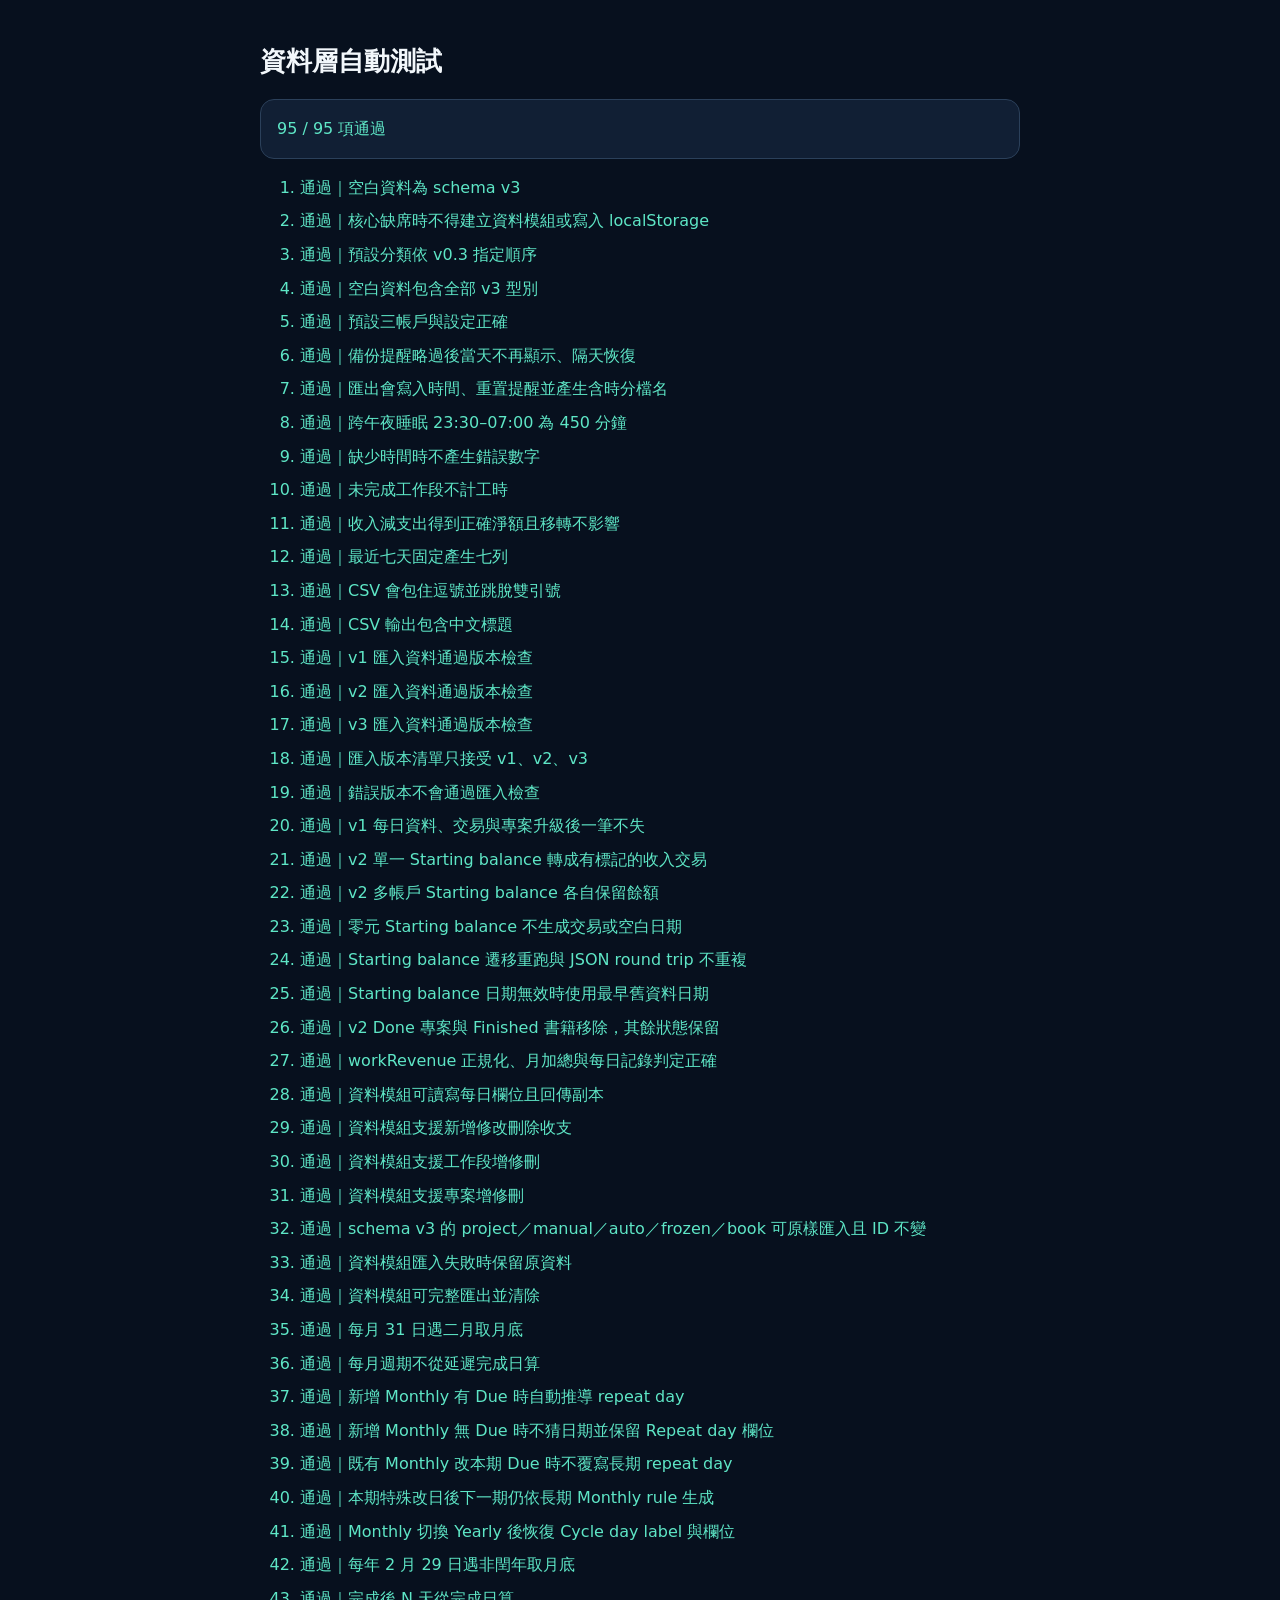
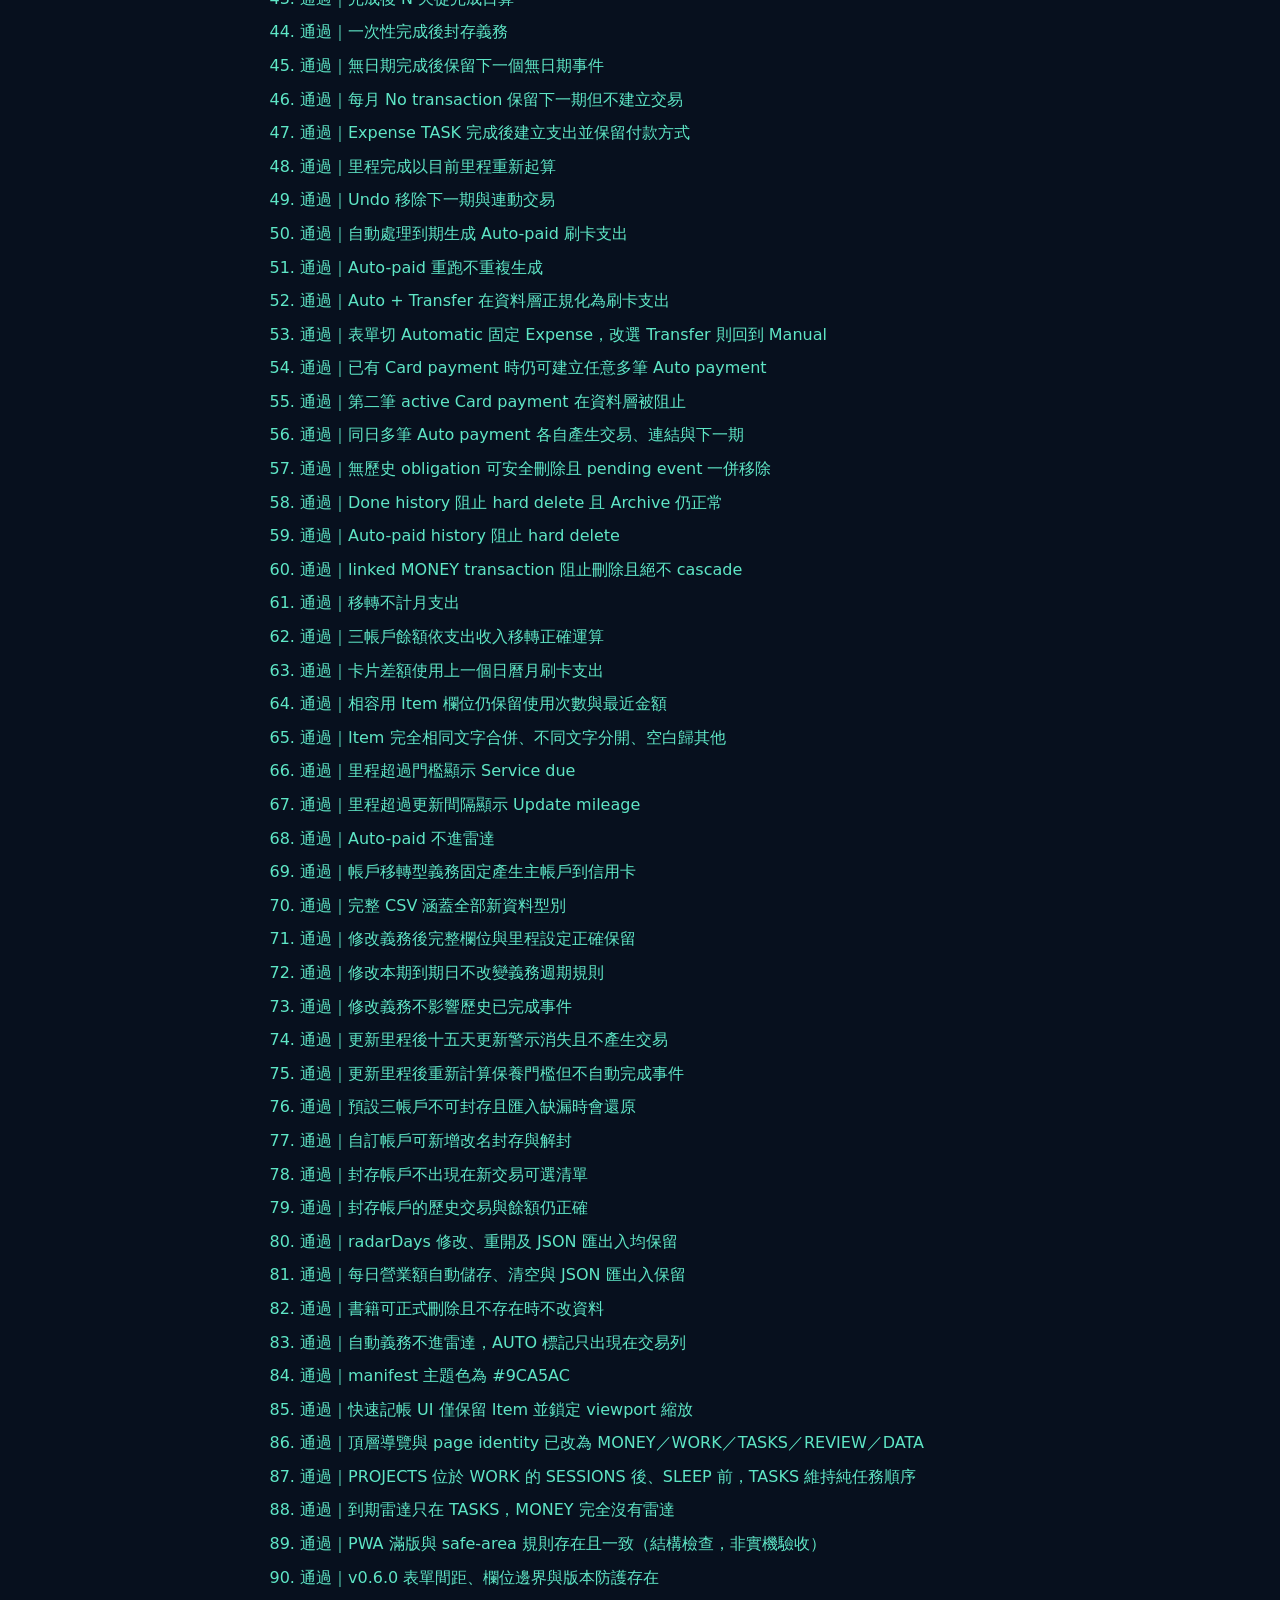
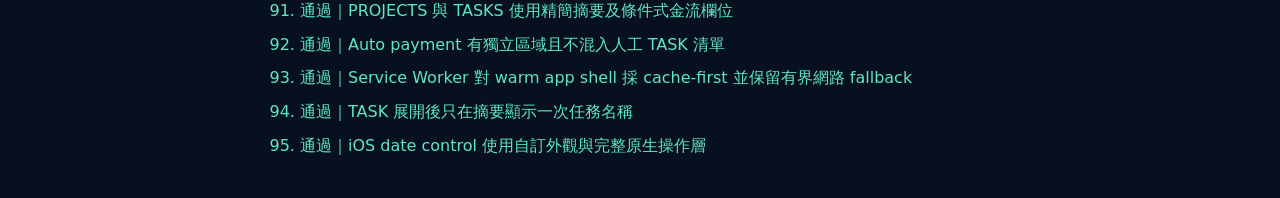
==== test.html @ f9d2dafe "fix: version material stylesheet asset" ====
<!doctype html>
<html lang="zh-Hant-TW">
  <head>
    <meta charset="utf-8">
    <meta name="viewport" content="width=device-width, initial-scale=1">
    <title>人生主控表・資料層測試</title>
    <style>
      :root { color-scheme: dark; font-family: system-ui, sans-serif; }
      body { max-width: 760px; margin: 0 auto; padding: 24px; background: #07101e; color: #f2f7fb; line-height: 1.6; }
      h1 { font-size: 1.6rem; }
      .summary { padding: 16px; border: 1px solid #2b405a; border-radius: 14px; background: #111f34; }
      li { margin: 8px 0; }
      .pass { color: #5ee6c6; }
      .fail { color: #ff8b94; }
    </style>
  </head>
  <body>
    <h1>資料層自動測試</h1>
    <p id="summary" class="summary">測試執行中…</p>
    <ol id="results"></ol>
    <script src="data-core.js"></script>
    <script src="data-store.js"></script>
    <script src="app.js"></script>
    <script>
      (() => {
        "use strict";
        const Core = window.LifeCalibrationCore;
        const MonthlyUX = window.LifeCalibrationMonthlyRepeatUX;
        const ObligationUX = window.LifeCalibrationObligationUX;
        const results = [];

        function test(name, action) {
          try {
            action();
            results.push({ name, pass: true });
          } catch (error) {
            results.push({ name, pass: false, error: error.message });
          }
        }

        function equal(actual, expected) {
          if (actual !== expected) throw new Error(`預期 ${expected}，實際 ${actual}`);
        }

        function createMemoryStorage() {
          const values = new Map();
          return {
            getItem: key => values.has(key) ? values.get(key) : null,
            setItem: (key, value) => values.set(key, String(value)),
            removeItem: key => values.delete(key)
          };
        }

        function createMemoryStore(storage = createMemoryStorage()) {
          return window.LifeCalibrationData.create({
            core: Core,
            storage,
            now: () => new Date("2026-08-01T12:00:00+08:00")
          });
        }

        test("空白資料為 schema v3", () => equal(Core.createEmptyState().version, 3));
        test("核心缺席時不得建立資料模組或寫入 localStorage", () => {
          let reads = 0;
          let writes = 0;
          const storage = {
            getItem: () => { reads += 1; return null; },
            setItem: () => { writes += 1; },
            removeItem: () => { writes += 1; }
          };
          let error = "";
          try { window.LifeCalibrationData.create({ core: null, storage }); } catch (caught) { error = caught.message; }
          equal(error, "資料模組缺少核心函式。");
          equal(reads, 0);
          equal(writes, 0);

          const request = new XMLHttpRequest();
          request.open("GET", "./app.js", false);
          request.send();
          if (request.responseText.includes("globalThis.LifeCalibrationCore ||")) throw new Error("仍存在核心 fallback");
          if (!request.responseText.includes("if (!RuntimeCore)")) throw new Error("缺少核心停止條件");
        });
        test("預設分類依 v0.3 指定順序", () => equal(Core.DEFAULT_CATEGORIES.join("、"), "吃飯、咖啡、加油、交通、衣物、生活、醫療、其他"));
        test("空白資料包含全部 v3 型別", () => {
          const state = Core.createEmptyState();
          ["obligations", "events", "accounts", "categories", "books", "schedule"].forEach(key => {
            if (!Array.isArray(state[key])) throw new Error(`缺少 ${key}`);
          });
        });
        test("預設三帳戶與設定正確", () => {
          const state = Core.createEmptyState();
          equal(state.accounts.map(item => item.name).join("、"), "主帳戶、現金、信用卡");
          equal(state.settings.radarDays, 7);
          equal(state.settings.monthlyIncomeTarget, 60000);
          equal(state.accounts.some(item => Object.prototype.hasOwnProperty.call(item, "startingBalance")), false);
          equal(Core.createEmptyDay().workRevenue, null);
        });
        test("備份提醒略過後當天不再顯示、隔天恢復", () => {
          const state = Core.createEmptyState(new Date("2026-07-01T00:00:00+08:00"));
          state.days["2026-08-01"] = Core.createEmptyDay();
          state.days["2026-08-01"].note = "有資料";
          state.meta.backupSnoozedDate = "2026-08-01";
          equal(Core.shouldShowBackupReminder(state, "2026-08-01", new Date("2026-08-01T12:00:00+08:00").getTime()), false);
          equal(Core.shouldShowBackupReminder(state, "2026-08-02", new Date("2026-08-02T12:00:00+08:00").getTime()), true);
        });
        test("匯出會寫入時間、重置提醒並產生含時分檔名", () => {
          const store = createMemoryStore();
          store.writeDayField("2026-08-01", "note", "匯出測試");
          store.snoozeBackupReminder("2026-08-01");
          const exported = JSON.parse(store.exportJson({ markExported: true }));
          equal(exported.meta.lastExportAt, "2026-08-01T04:00:00.000Z");
          equal(exported.meta.backupSnoozedDate, null);
          equal(Core.shouldShowBackupReminder(store.readState(), "2026-08-01", new Date("2026-08-01T12:00:00+08:00").getTime()), false);
          const filenameTime = new Date(2026, 7, 1, 12, 34);
          equal(Core.exportFilename("json", filenameTime), "TAKO_2026-08-01_1234.json");
          equal(Core.exportFilename("csv", filenameTime), "TAKO_2026-08-01_1234.csv");
        });
        test("跨午夜睡眠 23:30–07:00 為 450 分鐘", () => equal(Core.durationBetweenTimes("23:30", "07:00"), 450));
        test("缺少時間時不產生錯誤數字", () => equal(Core.durationBetweenTimes("09:00", ""), null));
        test("未完成工作段不計工時", () => equal(Core.workMinutes([{ start: "09:00", end: "17:00" }, { start: "18:00", end: "" }]), 480));
        test("收入減支出得到正確淨額且移轉不影響", () => equal(Core.dayNet({ transactions: [{ type: "income", amount: 1000 }, { type: "expense", amount: 350 }, { type: "transfer", amount: 500 }] }), 650));
        test("最近七天固定產生七列", () => equal(Core.summarizeReview(Core.createEmptyState(), "2026-08-01").rows.length, 7));
        test("CSV 會包住逗號並跳脫雙引號", () => equal(Core.csvEscape('餐飲,"晚餐"'), '"餐飲,""晚餐"""'));
        test("CSV 輸出包含中文標題", () => {
          const state = Core.createEmptyState();
          state.days["2026-08-01"] = Core.createEmptyDay();
          if (!Core.buildCsv(state).startsWith("資料類型,日期,識別碼")) throw new Error("缺少預期標題");
        });
        test("v1 匯入資料通過版本檢查", () => equal(Core.validateImportedState({ version: 1, days: {}, projects: [] }).valid, true));
        test("v2 匯入資料通過版本檢查", () => equal(Core.validateImportedState({ version: 2, days: {}, projects: [] }).valid, true));
        test("v3 匯入資料通過版本檢查", () => equal(Core.validateImportedState(Core.createEmptyState()).valid, true));
        test("匯入版本清單只接受 v1、v2、v3", () => equal(Core.SUPPORTED_IMPORT_VERSIONS.join(","), "1,2,3"));
        test("錯誤版本不會通過匯入檢查", () => equal(Core.validateImportedState({ version: 99, days: {}, projects: [] }).valid, false));
        test("v1 每日資料、交易與專案升級後一筆不失", () => {
          const upgraded = Core.normalizeState({
            version: 1,
            days: { "2026-08-01": { ...Core.createEmptyDay(), note: "保留", transactions: [{ id: "old-money", type: "expense", amount: 88, category: "舊分類", note: "舊備註" }] } },
            projects: [{ id: "old-project", name: "舊專案", status: "active", nextStep: "繼續" }],
            customCategories: ["舊分類"],
            meta: {}
          });
          equal(upgraded.version, 3);
          equal(upgraded.days["2026-08-01"].note, "保留");
          equal(upgraded.days["2026-08-01"].transactions.length, 1);
          equal(upgraded.days["2026-08-01"].transactions[0].title, "舊備註");
          equal(upgraded.projects.length, 1);
          equal(upgraded.categories.some(item => item.name === "舊分類"), true);
        });
        test("v2 單一 Starting balance 轉成有標記的收入交易", () => {
          const legacy = Core.createEmptyState(new Date("2026-07-15T20:00:00+08:00"));
          legacy.version = 2;
          legacy.accounts.forEach(account => { account.startingBalance = account.id === "main" ? 1000 : 0; });
          const upgraded = Core.normalizeState(legacy);
          const transaction = Core.allTransactions(upgraded).find(item => item.migrationMarker?.startsWith(Core.STARTING_BALANCE_MIGRATION));
          equal(transaction.type, "income");
          equal(transaction.amount, 1000);
          equal(transaction.accountId, "main");
          equal(transaction.title, "期初金額移轉");
          equal(transaction.occurredOn, "2026-07-15");
          equal(Object.prototype.hasOwnProperty.call(upgraded.accounts[0], "startingBalance"), false);
        });
        test("v2 多帳戶 Starting balance 各自保留餘額", () => {
          const legacy = Core.createEmptyState(new Date("2026-07-15T12:00:00+08:00"));
          legacy.version = 2;
          legacy.accounts.find(item => item.id === "main").startingBalance = 1000;
          legacy.accounts.find(item => item.id === "cash").startingBalance = 200;
          legacy.accounts.find(item => item.id === "card").startingBalance = -300;
          const upgraded = Core.normalizeState(legacy);
          const migrated = Core.allTransactions(upgraded).filter(item => item.migrationMarker?.startsWith(Core.STARTING_BALANCE_MIGRATION));
          equal(migrated.length, 3);
          const balances = Core.accountBalances(upgraded);
          equal(balances.main, 1000);
          equal(balances.cash, 200);
          equal(balances.card, -300);
        });
        test("零元 Starting balance 不生成交易或空白日期", () => {
          const legacy = Core.createEmptyState(new Date("2026-07-15T12:00:00+08:00"));
          legacy.version = 2;
          legacy.accounts.forEach(account => { account.startingBalance = 0; });
          const upgraded = Core.normalizeState(legacy);
          equal(Core.allTransactions(upgraded).length, 0);
          equal(Object.keys(upgraded.days).length, 0);
        });
        test("Starting balance 遷移重跑與 JSON round trip 不重複", () => {
          const legacy = Core.createEmptyState(new Date("2026-07-15T12:00:00+08:00"));
          legacy.version = 2;
          legacy.accounts[0].startingBalance = 1000;
          const first = Core.normalizeState(legacy);
          const second = Core.normalizeState(first);
          const roundTrip = Core.normalizeState(JSON.parse(JSON.stringify(second)));
          equal(Core.allTransactions(first).length, 1);
          equal(Core.allTransactions(second).length, 1);
          equal(Core.allTransactions(roundTrip).length, 1);
        });
        test("Starting balance 日期無效時使用最早舊資料日期", () => {
          const legacy = Core.createEmptyState();
          legacy.version = 2;
          legacy.meta.createdAt = "invalid";
          legacy.days["2026-07-20"] = Core.createEmptyDay();
          legacy.days["2026-07-05"] = Core.createEmptyDay();
          legacy.accounts[0].startingBalance = 50;
          const upgraded = Core.normalizeState(legacy);
          equal(Core.allTransactions(upgraded)[0].occurredOn, "2026-07-05");
        });
        test("v2 Done 專案與 Finished 書籍移除，其餘狀態保留", () => {
          const legacy = Core.createEmptyState();
          legacy.version = 2;
          legacy.projects = [
            { id: "p1", name: "Active", status: "active" },
            { id: "p2", name: "Paused", status: "paused" },
            { id: "p3", name: "Done", status: "done" }
          ];
          legacy.books = [
            { id: "b1", name: "Current", status: "current" },
            { id: "b2", name: "Queued", status: "queued" },
            { id: "b3", name: "Frozen", status: "frozen" },
            { id: "b4", name: "Finished", status: "finished" }
          ];
          const upgraded = Core.normalizeState(legacy);
          equal(upgraded.projects.map(item => item.status).join(","), "active,paused");
          equal(upgraded.books.map(item => item.status).join(","), "current,queued,frozen");
          equal(JSON.stringify(upgraded).includes('"status":"done"'), false);
          equal(JSON.stringify(upgraded).includes('"status":"finished"'), false);
        });
        test("workRevenue 正規化、月加總與每日記錄判定正確", () => {
          const state = Core.createEmptyState();
          state.days["2026-08-01"] = { ...Core.createEmptyDay(), workRevenue: 1200 };
          state.days["2026-08-02"] = { ...Core.createEmptyDay(), workRevenue: "800" };
          state.days["2026-08-03"] = { ...Core.createEmptyDay(), workRevenue: -1 };
          state.days["2026-07-31"] = { ...Core.createEmptyDay(), workRevenue: 500 };
          const normalized = Core.normalizeState(state);
          equal(normalized.days["2026-08-03"].workRevenue, null);
          equal(Core.monthWorkRevenue(normalized, "2026-08"), 2000);
          equal(Core.hasDayRecord(normalized.days["2026-08-01"]), true);
          equal(Core.hasDayRecord({ ...Core.createEmptyDay(), workRevenue: 0 }), true);
        });
        test("資料模組可讀寫每日欄位且回傳副本", () => {
          const store = createMemoryStore();
          store.writeDayField("2026-08-01", "note", "測試");
          const day = store.readDay("2026-08-01");
          equal(day.note, "測試");
          day.note = "外部修改";
          equal(store.readDay("2026-08-01").note, "測試");
        });
        test("資料模組支援新增修改刪除收支", () => {
          const store = createMemoryStore();
          store.addTransaction("2026-08-01", { id: "money-1", type: "expense", amount: 50, category: "寵物", note: "" });
          store.updateTransaction("2026-08-01", "money-1", { amount: 80 });
          equal(store.readDay("2026-08-01").transactions[0].amount, 80);
          equal(store.readState().categories.some(item => item.name === "寵物" && item.lastAmount === 80), true);
          store.deleteTransaction("2026-08-01", "money-1");
          equal(store.readDay("2026-08-01").transactions.length, 0);
        });
        test("資料模組支援工作段增修刪", () => {
          const store = createMemoryStore();
          store.addWorkSession("2026-08-01", { id: "work-1", start: "09:00", end: "" });
          store.updateWorkSession("2026-08-01", "work-1", { end: "17:00" });
          equal(store.readDay("2026-08-01").workSessions[0].end, "17:00");
          store.deleteWorkSession("2026-08-01", "work-1");
          equal(store.readDay("2026-08-01").workSessions.length, 0);
        });
        test("資料模組支援專案增修刪", () => {
          const store = createMemoryStore();
          store.addProject({ id: "project-1", name: "測試", status: "active", nextStep: "第一步", updatedAt: "" });
          store.updateProject("project-1", { status: "paused" });
          equal(store.readState().projects[0].status, "paused");
          store.deleteProject("project-1");
          equal(store.readState().projects.length, 0);
        });
        test("schema v3 的 project／manual／auto／frozen／book 可原樣匯入且 ID 不變", () => {
          const source = createMemoryStore();
          source.addProject({ id: "project-compat", name: "相容專案", status: "active", nextStep: "下一步", updatedAt: "2026-08-01T00:00:00.000Z" });
          source.addObligation({ id: "manual-compat", name: "人工待辦", cycle: { type: "none" }, handling: "manual", completionMode: "none", status: "active" });
          source.addObligation({ id: "auto-compat", name: "自動扣款", cycle: { type: "monthly", day: 8 }, amount: 299, handling: "auto", completionMode: "expense", paymentMethod: "card", status: "active" }, "2026-08-08");
          source.addObligation({ id: "frozen-compat", name: "冷凍待辦", cycle: { type: "none" }, handling: "manual", completionMode: "none", status: "frozen" });
          source.addBook({ id: "book-compat", name: "相容書籍", status: "queued" });

          const importedStore = createMemoryStore();
          const imported = importedStore.importState(JSON.parse(source.exportJson()));
          equal(imported.version, 3);
          equal(imported.projects.find(item => item.id === "project-compat")?.name, "相容專案");
          equal(imported.obligations.find(item => item.id === "manual-compat")?.name, "人工待辦");
          equal(imported.obligations.find(item => item.id === "auto-compat")?.handling, "auto");
          equal(imported.obligations.find(item => item.id === "frozen-compat")?.status, "frozen");
          equal(imported.books.find(item => item.id === "book-compat")?.name, "相容書籍");
        });
        test("資料模組匯入失敗時保留原資料", () => {
          const store = createMemoryStore();
          store.writeDayField("2026-08-01", "note", "保留我");
          try { store.importState({ version: 99, days: {}, projects: [] }); } catch (_) {}
          equal(store.readDay("2026-08-01").note, "保留我");
        });
        test("資料模組可完整匯出並清除", () => {
          const store = createMemoryStore();
          store.writeDayField("2026-08-01", "note", "匯出測試");
          store.addTransaction("2026-08-01", { id: "money-clear", type: "expense", amount: 50, category: "寵物", note: "" });
          if (!store.exportJson().includes("匯出測試")) throw new Error("JSON 未包含資料");
          if (!store.exportCsv().startsWith("資料類型,日期")) throw new Error("CSV 標題錯誤");
          store.clear();
          equal(store.readDay("2026-08-01").note, "");
          equal(store.readState().version, 3);
        });

        function createObligation(cycle, extras = {}) {
          return Core.normalizeObligation({ id: "obligation-1", name: "測試義務", cycle, amount: 100, handling: "manual", completionMode: "expense", paymentMethod: "bank", ...extras });
        }

        function stateWithEvent(cycle, dueDate, extras = {}) {
          const state = Core.createEmptyState();
          const obligation = createObligation(cycle, extras);
          state.obligations.push(obligation);
          state.events.push(Core.normalizeEvent({ id: "event-1", obligationId: obligation.id, dueDate, status: "pending" }));
          return state;
        }

        test("每月 31 日遇二月取月底", () => {
          const state = stateWithEvent({ type: "monthly", day: 31 }, "2026-01-31");
          const result = Core.completeEvent(state, "event-1", { completedDate: "2026-02-03" });
          equal(result.state.events.find(item => item.id !== "event-1").dueDate, "2026-02-28");
        });
        test("每月週期不從延遲完成日算", () => {
          const state = stateWithEvent({ type: "monthly", day: 15 }, "2026-08-15");
          const result = Core.completeEvent(state, "event-1", { completedDate: "2026-09-02" });
          equal(result.state.events.find(item => item.id !== "event-1").dueDate, "2026-09-15");
        });
        test("新增 Monthly 有 Due 時自動推導 repeat day", () => {
          const result = MonthlyUX.monthlyRepeatFieldState({ cycleType: "monthly", dueDate: "2026-08-07", preserveMonthlyDay: false });
          equal(result.label, "Repeat day");
          equal(result.hidden, true);
          equal(result.inferredDay, 7);
        });
        test("新增 Monthly 無 Due 時不猜日期並保留 Repeat day 欄位", () => {
          const result = MonthlyUX.monthlyRepeatFieldState({ cycleType: "monthly", dueDate: "", preserveMonthlyDay: false });
          equal(result.label, "Repeat day");
          equal(result.hidden, false);
          equal(result.inferredDay, null);
        });
        test("既有 Monthly 改本期 Due 時不覆寫長期 repeat day", () => {
          const result = MonthlyUX.monthlyRepeatFieldState({ cycleType: "monthly", dueDate: "2026-09-08", preserveMonthlyDay: true });
          equal(result.hidden, false);
          equal(result.inferredDay, null);
        });
        test("本期特殊改日後下一期仍依長期 Monthly rule 生成", () => {
          const store = createMemoryStore();
          const created = store.addObligation({ name: "月繳", cycle: { type: "monthly", day: 7 } }, "2026-09-07");
          store.updateEvent(created.event.id, { dueDate: "2026-09-08" });
          store.completeEvent(created.event.id, { completedDate: "2026-09-08" });
          const state = store.readState();
          equal(state.obligations[0].cycle.day, 7);
          equal(state.events.find(item => item.status === "pending").dueDate, "2026-10-07");
        });
        test("Monthly 切換 Yearly 後恢復 Cycle day label 與欄位", () => {
          const monthly = MonthlyUX.monthlyRepeatFieldState({ cycleType: "monthly", dueDate: "2026-08-07", preserveMonthlyDay: false });
          const yearly = MonthlyUX.monthlyRepeatFieldState({ cycleType: "yearly", dueDate: "2026-08-07", preserveMonthlyDay: false });
          equal(monthly.label, "Repeat day");
          equal(yearly.label, "Cycle day");
          equal(yearly.hidden, false);
          equal(yearly.inferredDay, null);
        });
        test("每年 2 月 29 日遇非閏年取月底", () => {
          const state = stateWithEvent({ type: "yearly", month: 2, day: 29 }, "2024-02-29");
          const result = Core.completeEvent(state, "event-1", { completedDate: "2024-03-01" });
          equal(result.state.events.find(item => item.id !== "event-1").dueDate, "2025-02-28");
        });
        test("完成後 N 天從完成日算", () => {
          const state = stateWithEvent({ type: "after_days", days: 180 }, "2026-08-01");
          const result = Core.completeEvent(state, "event-1", { completedDate: "2026-08-03" });
          equal(result.state.events.find(item => item.id !== "event-1").dueDate, "2027-01-30");
        });
        test("一次性完成後封存義務", () => {
          const result = Core.completeEvent(stateWithEvent({ type: "once" }, "2026-08-20"), "event-1", { completedDate: "2026-08-20" });
          equal(result.state.obligations[0].status, "archived");
        });
        test("無日期完成後保留下一個無日期事件", () => {
          const result = Core.completeEvent(stateWithEvent({ type: "none" }, null, { amount: null, completionMode: "none" }), "event-1", { completedDate: "2026-08-02", actualAmount: 120 });
          const next = result.state.events.find(item => item.id !== "event-1");
          equal(next.status, "pending");
          equal(next.dueDate, null);
          equal(result.state.events.find(item => item.id === "event-1").actualAmount, 120);
          equal(Core.allTransactions(result.state).length, 0);
        });
        test("每月 No transaction 保留下一期但不建立交易", () => {
          const result = Core.completeEvent(stateWithEvent({ type: "monthly", day: 30 }, "2026-08-30", { amount: null, completionMode: "none", note: "檢查監理服務" }), "event-1", { completedDate: "2026-08-30" });
          equal(result.state.events.find(item => item.id !== "event-1").dueDate, "2026-09-30");
          equal(Core.allTransactions(result.state).length, 0);
          equal(result.state.obligations[0].note, "檢查監理服務");
        });
        test("Expense TASK 完成後建立支出並保留付款方式", () => {
          const result = Core.completeEvent(stateWithEvent({ type: "once" }, "2026-08-20", { name: "車貸", amount: 680, category: "其他", completionMode: "expense", paymentMethod: "cash" }), "event-1", { completedDate: "2026-08-20" });
          const transaction = Core.allTransactions(result.state)[0];
          equal(transaction.type, "expense");
          equal(transaction.amount, 680);
          equal(transaction.paymentMethod, "cash");
          equal(transaction.category, "其他");
          equal(transaction.title, "車貸");
          equal(Core.transactionDisplayName(transaction), "車貸");
          equal(Core.transactionDisplayName({ type: "expense", category: "其他" }), "其他");
        });
        test("里程完成以目前里程重新起算", () => {
          const result = Core.completeEvent(stateWithEvent({ type: "mileage" }, null, { service: { lastServiceMileage: 40000, currentMileage: 50100, mileageUpdatedAt: "2026-08-01", reminderDays: 15, thresholdKm: 10000 } }), "event-1", { completedDate: "2026-08-02" });
          equal(result.state.obligations[0].service.lastServiceMileage, 50100);
        });
        test("Undo 移除下一期與連動交易", () => {
          const completed = Core.completeEvent(stateWithEvent({ type: "monthly", day: 15 }, "2026-08-15"), "event-1", { completedDate: "2026-08-15" });
          const undone = Core.undoEventCompletion(completed.state, "event-1").state;
          equal(undone.events.length, 1);
          equal(undone.events[0].status, "pending");
          equal(Core.allTransactions(undone).length, 0);
        });
        test("自動處理到期生成 Auto-paid 刷卡支出", () => {
          const state = stateWithEvent({ type: "monthly", day: 1 }, "2026-08-01", { handling: "auto", paymentMethod: "card" });
          const result = Core.runAutoPayments(state, "2026-08-02");
          const event = result.state.events.find(item => item.id === "event-1");
          const transaction = Core.allTransactions(result.state)[0];
          equal(event.status, "auto-paid");
          equal(transaction.type, "expense");
          equal(transaction.paymentMethod, "card");
        });
        test("Auto-paid 重跑不重複生成", () => {
          const state = stateWithEvent({ type: "monthly", day: 1 }, "2026-08-01", { handling: "auto", paymentMethod: "card" });
          const first = Core.runAutoPayments(state, "2026-08-02").state;
          const second = Core.runAutoPayments(first, "2026-08-02").state;
          equal(Core.allTransactions(second).length, 1);
        });
        test("Auto + Transfer 在資料層正規化為刷卡支出", () => {
          const obligation = Core.normalizeObligation({ handling: "auto", completionMode: "transfer", paymentMethod: "bank" });
          equal(obligation.handling, "auto");
          equal(obligation.completionMode, "expense");
          equal(obligation.paymentMethod, "card");
        });
        test("表單切 Automatic 固定 Expense，改選 Transfer 則回到 Manual", () => {
          const automatic = ObligationUX.resolveObligationFormMode({ handling: "auto", completionMode: "transfer", paymentMethod: "bank", changedField: "handling" });
          equal(automatic.handling, "auto");
          equal(automatic.completionMode, "expense");
          equal(automatic.paymentMethod, "card");
          equal(automatic.transferDisabled, true);
          const transfer = ObligationUX.resolveObligationFormMode({ handling: "auto", completionMode: "transfer", paymentMethod: "card", changedField: "completion" });
          equal(transfer.handling, "manual");
          equal(transfer.completionMode, "transfer");
          equal(transfer.transferDisabled, false);
        });
        test("已有 Card payment 時仍可建立任意多筆 Auto payment", () => {
          const store = createMemoryStore();
          store.addObligation({ name: "卡費繳款", cycle: { type: "monthly", day: 16 }, handling: "manual", completionMode: "transfer" }, "2026-08-16");
          ["YouTube", "Netflix", "iCloud"].forEach(name => {
            store.addObligation({ name, cycle: { type: "monthly", day: 1 }, amount: 100, handling: "auto", completionMode: "expense", paymentMethod: "card" }, "2026-08-01");
          });
          const state = store.readState();
          equal(state.obligations.filter(item => item.handling === "auto").length, 3);
          equal(state.obligations.filter(item => item.completionMode === "transfer").length, 1);
        });
        test("第二筆 active Card payment 在資料層被阻止", () => {
          const store = createMemoryStore();
          store.addObligation({ name: "卡費一", cycle: { type: "monthly", day: 16 }, completionMode: "transfer" }, "2026-08-16");
          let message = "";
          try {
            store.addObligation({ name: "卡費二", cycle: { type: "monthly", day: 20 }, completionMode: "transfer" }, "2026-08-20");
          } catch (error) {
            message = error.message;
          }
          if (!message.includes("唯一的帳戶移轉義務")) throw new Error("第二筆 transfer 未被中文規則阻止");
          equal(store.readState().obligations.length, 1);
        });
        test("同日多筆 Auto payment 各自產生交易、連結與下一期", () => {
          const state = Core.createEmptyState();
          [
            { id: "auto-1", name: "YouTube", amount: 199 },
            { id: "auto-2", name: "Netflix", amount: 390 }
          ].forEach((item, index) => {
            state.obligations.push(Core.normalizeObligation({ ...item, cycle: { type: "monthly", day: 1 }, handling: "auto", completionMode: "expense", paymentMethod: "card" }));
            state.events.push(Core.normalizeEvent({ id: `auto-event-${index + 1}`, obligationId: item.id, dueDate: "2026-08-01", status: "pending" }));
          });
          const result = Core.runAutoPayments(state, "2026-08-01");
          const transactions = Core.allTransactions(result.state);
          equal(result.completedEventIds.length, 2);
          equal(transactions.length, 2);
          equal(new Set(transactions.map(item => item.title)).size, 2);
          transactions.forEach(transaction => {
            const event = result.state.events.find(item => item.id === transaction.eventId);
            if (!event || event.transactionId !== transaction.id || event.status !== "auto-paid") throw new Error("交易與事件連結不完整");
          });
          const nextDates = result.state.events.filter(item => item.status === "pending").map(item => item.dueDate);
          equal(nextDates.length, 2);
          if (nextDates.some(date => date !== "2026-09-01")) throw new Error("下一期 recurrence 錯誤");
        });
        test("無歷史 obligation 可安全刪除且 pending event 一併移除", () => {
          const store = createMemoryStore();
          const created = store.addObligation({ name: "可刪", cycle: { type: "monthly", day: 5 }, completionMode: "none" }, "2026-08-05");
          const result = store.deleteObligationSafely(created.obligation.id);
          equal(result.deleted, true);
          const state = store.readState();
          equal(state.obligations.length, 0);
          equal(state.events.length, 0);
          equal(state.events.some(event => !state.obligations.some(obligation => obligation.id === event.obligationId)), false);
        });
        test("Done history 阻止 hard delete 且 Archive 仍正常", () => {
          const store = createMemoryStore();
          const created = store.addObligation({ name: "已完成", cycle: { type: "monthly", day: 5 }, completionMode: "none" }, "2026-08-05");
          store.completeEvent(created.event.id, { completedDate: "2026-08-05" });
          const result = store.deleteObligationSafely(created.obligation.id);
          equal(result.deleted, false);
          if (!result.reason.includes("請改用 Archive")) throw new Error("缺少安全替代說明");
          store.updateObligation(created.obligation.id, { status: "archived" });
          equal(store.readState().obligations[0].status, "archived");
          equal(store.readState().events.some(event => event.status === "done"), true);
        });
        test("Auto-paid history 阻止 hard delete", () => {
          const store = createMemoryStore();
          const created = store.addObligation({ name: "訂閱", cycle: { type: "monthly", day: 1 }, amount: 199, handling: "auto", completionMode: "expense" }, "2026-08-01");
          store.runAutoPayments("2026-08-01");
          equal(store.deleteObligationSafely(created.obligation.id).deleted, false);
          equal(Core.allTransactions(store.readState()).length, 1);
        });
        test("linked MONEY transaction 阻止刪除且絕不 cascade", () => {
          const store = createMemoryStore();
          const created = store.addObligation({ name: "有交易", cycle: { type: "none" }, completionMode: "none" }, null);
          store.addTransaction("2026-08-01", { id: "linked-money", type: "expense", amount: 50, category: "其他", eventId: created.event.id });
          const result = store.deleteObligationSafely(created.obligation.id);
          equal(result.deleted, false);
          equal(Core.allTransactions(store.readState()).some(item => item.id === "linked-money"), true);
          equal(store.readState().obligations.length, 1);
          equal(store.readState().events.length, 1);
        });
        test("移轉不計月支出", () => {
          const state = Core.createEmptyState();
          state.days["2026-08-01"] = Core.createEmptyDay();
          state.days["2026-08-01"].transactions = [{ type: "expense", amount: 100 }, { type: "transfer", amount: 500 }, { type: "income", amount: 900 }];
          equal(Core.monthExpense(state, "2026-08"), 100);
        });
        test("三帳戶餘額依支出收入移轉正確運算", () => {
          const state = Core.createEmptyState();
          state.days["2026-08-01"] = Core.createEmptyDay();
          state.days["2026-08-01"].transactions = [
            { type: "expense", amount: 50, paymentMethod: "cash" },
            { type: "expense", amount: 100, paymentMethod: "card" },
            { type: "income", amount: 500, accountId: "main" },
            { type: "transfer", amount: 300, fromAccountId: "main", toAccountId: "card" }
          ];
          const balances = Core.accountBalances(state);
          equal(balances.main, 200);
          equal(balances.cash, -50);
          equal(balances.card, 200);
        });
        test("卡片差額使用上一個日曆月刷卡支出", () => {
          const state = Core.createEmptyState();
          state.days["2026-07-10"] = Core.createEmptyDay();
          state.days["2026-07-10"].transactions = [{ type: "expense", amount: 800, paymentMethod: "card" }, { type: "expense", amount: 200, paymentMethod: "cash" }];
          const result = Core.cardStatementGap(state, "2026-08", 1000);
          equal(result.recorded, 800);
          equal(result.gap, 200);
        });
        test("相容用 Item 欄位仍保留使用次數與最近金額", () => {
          const store = createMemoryStore();
          store.addTransaction("2026-08-01", { id: "c1", type: "expense", amount: 35, category: "咖啡" });
          store.addTransaction("2026-08-02", { id: "c2", type: "expense", amount: 45, category: "咖啡" });
          const category = store.readState().categories.find(item => item.name === "咖啡");
          equal(category.useCount, 2);
          equal(category.lastAmount, 45);
        });
        test("Item 完全相同文字合併、不同文字分開、空白歸其他", () => {
          const store = createMemoryStore();
          store.addTransaction("2026-08-01", { id: "i1", type: "expense", amount: 35, category: "咖啡" });
          store.addTransaction("2026-08-02", { id: "i2", type: "expense", amount: 50, category: "咖啡" });
          store.addTransaction("2026-08-03", { id: "i3", type: "expense", amount: 40, category: "菸" });
          store.addTransaction("2026-08-04", { id: "i4", type: "expense", amount: 60, category: "香菸" });
          store.addTransaction("2026-08-05", { id: "i5", type: "expense", amount: 20, category: "   " });
          const ranking = Core.categoryRanking(store.readState(), "2026-08");
          equal(ranking.find(item => item.name === "咖啡").amount, 85);
          equal(ranking.find(item => item.name === "菸").amount, 40);
          equal(ranking.find(item => item.name === "香菸").amount, 60);
          equal(ranking.find(item => item.name === "其他").amount, 20);
        });
        test("里程超過門檻顯示 Service due", () => {
          const state = stateWithEvent({ type: "mileage" }, null, { service: { lastServiceMileage: 40000, currentMileage: 50000, mileageUpdatedAt: "2026-08-01", reminderDays: 15, thresholdKm: 10000 } });
          equal(Core.radarItems(state, "2026-08-02")[0].kind, "service-due");
        });
        test("里程超過更新間隔顯示 Update mileage", () => {
          const state = stateWithEvent({ type: "mileage" }, null, { service: { lastServiceMileage: 40000, currentMileage: 40100, mileageUpdatedAt: "2026-07-01", reminderDays: 15, thresholdKm: 10000 } });
          equal(Core.radarItems(state, "2026-08-02")[0].kind, "update-mileage");
        });
        test("Auto-paid 不進雷達", () => {
          const state = stateWithEvent({ type: "monthly", day: 1 }, "2026-08-01", { handling: "auto" });
          equal(Core.radarItems(state, "2026-08-02").length, 0);
        });
        test("帳戶移轉型義務固定產生主帳戶到信用卡", () => {
          const state = stateWithEvent({ type: "monthly", day: 16 }, "2026-08-16", { completionMode: "transfer", transferFromAccountId: "main", transferToAccountId: "card" });
          const result = Core.completeEvent(state, "event-1", { completedDate: "2026-08-16" });
          const transaction = Core.allTransactions(result.state)[0];
          equal(transaction.type, "transfer");
          equal(transaction.fromAccountId, "main");
          equal(transaction.toAccountId, "card");
        });
        test("完整 CSV 涵蓋全部新資料型別", () => {
          const state = Core.createEmptyState();
          state.obligations.push(createObligation({ type: "none" }));
          state.events.push(Core.normalizeEvent({ obligationId: "obligation-1" }));
          state.books.push({ id: "book-1", name: "測試", status: "queued" });
          state.schedule.push({ id: "schedule-1", weekday: 1, start: "09:00", end: "10:00", name: "課" });
          state.days["2026-08-01"] = { ...Core.createEmptyDay(), workRevenue: 1200 };
          const csv = Core.buildCsv(state);
          ["義務", "事件", "帳戶", "分類", "書單", "課表", "設定"].forEach(label => {
            if (!csv.includes(label)) throw new Error(`CSV 缺少 ${label}`);
          });
          if (!csv.includes("workRevenue")) throw new Error("CSV 缺少每日營業額");
        });

        test("修改義務後完整欄位與里程設定正確保留", () => {
          const store = createMemoryStore();
          const created = store.addObligation({
            name: "保養",
            cycle: { type: "mileage" },
            amount: 3000,
            handling: "manual",
            completionMode: "expense",
            paymentMethod: "bank",
            note: "原備註",
            service: { lastServiceMileage: 40000, currentMileage: 45000, mileageUpdatedAt: "2026-08-01", reminderDays: 15, thresholdKm: 10000 }
          });
          store.updateObligation(created.obligation.id, {
            name: "定期保養",
            amount: 3500,
            note: "新備註",
            service: { reminderDays: 10, thresholdKm: 8000 }
          });
          const obligation = store.readState().obligations[0];
          equal(obligation.name, "定期保養");
          equal(obligation.amount, 3500);
          equal(obligation.note, "新備註");
          equal(obligation.service.lastServiceMileage, 40000);
          equal(obligation.service.currentMileage, 45000);
          equal(obligation.service.reminderDays, 10);
          equal(obligation.service.thresholdKm, 8000);
        });

        test("修改本期到期日不改變義務週期規則", () => {
          const store = createMemoryStore();
          const created = store.addObligation({ name: "月繳", cycle: { type: "monthly", day: 15 } }, "2026-08-15");
          store.updateEvent(created.event.id, { dueDate: "2026-08-20" });
          const state = store.readState();
          equal(state.events[0].dueDate, "2026-08-20");
          equal(state.obligations[0].cycle.type, "monthly");
          equal(state.obligations[0].cycle.day, 15);
        });

        test("修改義務不影響歷史已完成事件", () => {
          const store = createMemoryStore();
          const created = store.addObligation({ name: "舊名稱", cycle: { type: "monthly", day: 15 }, amount: 100, completionMode: "expense" }, "2026-08-15");
          store.completeEvent(created.event.id, { completedDate: "2026-08-15", actualAmount: 120 });
          const before = store.readState().events.find(item => item.id === created.event.id);
          store.updateObligation(created.obligation.id, { name: "新名稱", cycle: { type: "monthly", day: 20 }, amount: 200 });
          const after = store.readState().events.find(item => item.id === created.event.id);
          equal(after.status, before.status);
          equal(after.completedAt, before.completedAt);
          equal(after.actualAmount, 120);
          equal(after.transactionId, before.transactionId);
        });

        test("更新里程後十五天更新警示消失且不產生交易", () => {
          const store = createMemoryStore();
          const created = store.addObligation({ name: "保養", cycle: { type: "mileage" }, completionMode: "none", service: { lastServiceMileage: 40000, currentMileage: 40100, mileageUpdatedAt: "2026-07-01", reminderDays: 15, thresholdKm: 10000 } });
          equal(Core.radarItems(store.readState(), "2026-08-02")[0].kind, "update-mileage");
          store.updateMileage(created.obligation.id, 40200, "2026-08-02");
          equal(Core.radarItems(store.readState(), "2026-08-02").some(item => item.kind === "update-mileage"), false);
          equal(Core.allTransactions(store.readState()).length, 0);
        });

        test("更新里程後重新計算保養門檻但不自動完成事件", () => {
          const store = createMemoryStore();
          const created = store.addObligation({ name: "保養", cycle: { type: "mileage" }, completionMode: "none", service: { lastServiceMileage: 40000, currentMileage: 45000, mileageUpdatedAt: "2026-08-01", reminderDays: 15, thresholdKm: 10000 } });
          store.updateMileage(created.obligation.id, 50000, "2026-08-02");
          const state = store.readState();
          equal(Core.radarItems(state, "2026-08-02")[0].kind, "service-due");
          equal(state.events[0].status, "pending");
          equal(Core.allTransactions(state).length, 0);
        });

        test("預設三帳戶不可封存且匯入缺漏時會還原", () => {
          const store = createMemoryStore();
          Core.SYSTEM_ACCOUNT_IDS.forEach(id => store.updateAccount(id, { active: false }));
          equal(store.readState().accounts.filter(item => item.system && item.active).length, 3);
          const state = store.readState();
          state.accounts = state.accounts.filter(item => item.id !== "cash");
          equal(Core.normalizeState(state).accounts.some(item => item.id === "cash" && item.active), true);
        });

        test("自訂帳戶可新增改名封存與解封", () => {
          const store = createMemoryStore();
          const account = store.addAccount("旅行");
          equal(Object.prototype.hasOwnProperty.call(account, "startingBalance"), false);
          store.updateAccount(account.id, { name: "旅行金", active: false });
          let saved = store.readState().accounts.find(item => item.id === account.id);
          equal(saved.name, "旅行金");
          equal(saved.active, false);
          store.updateAccount(account.id, { active: true });
          saved = store.readState().accounts.find(item => item.id === account.id);
          equal(saved.active, true);
        });

        test("封存帳戶不出現在新交易可選清單", () => {
          const state = Core.createEmptyState();
          state.accounts.push({ id: "account-trip", name: "旅行", kind: "other", active: false });
          equal(Core.selectableAccounts(state).some(item => item.id === "account-trip"), false);
          equal(Core.selectableAccounts(state).length, 3);
        });

        test("封存帳戶的歷史交易與餘額仍正確", () => {
          const store = createMemoryStore();
          const account = store.addAccount("旅行");
          store.addTransaction("2026-08-01", { id: "trip-income", type: "income", amount: 500, accountId: account.id });
          store.updateAccount(account.id, { active: false });
          const state = store.readState();
          equal(Core.accountBalances(state)[account.id], 500);
          equal(Core.allTransactions(state).some(item => item.id === "trip-income"), true);
          equal(state.accounts.find(item => item.id === account.id).name, "旅行");
        });

        test("radarDays 修改、重開及 JSON 匯出入均保留", () => {
          const storage = createMemoryStorage();
          const store = createMemoryStore(storage);
          store.updateSettings({ radarDays: 12, monthlyIncomeTarget: 72000 });
          const reopened = createMemoryStore(storage);
          equal(reopened.readState().settings.radarDays, 12);
          const backup = reopened.exportJson();
          reopened.clear();
          reopened.importState(JSON.parse(backup));
          equal(reopened.readState().settings.radarDays, 12);
          equal(reopened.readState().settings.monthlyIncomeTarget, 72000);
        });

        test("每日營業額自動儲存、清空與 JSON 匯出入保留", () => {
          const store = createMemoryStore();
          store.writeDayField("2026-08-01", "workRevenue", "1500");
          equal(store.readDay("2026-08-01").workRevenue, 1500);
          const backup = JSON.parse(store.exportJson());
          store.clear();
          store.importState(backup);
          equal(store.readDay("2026-08-01").workRevenue, 1500);
          store.writeDayField("2026-08-01", "workRevenue", null);
          equal(store.readDay("2026-08-01").workRevenue, null);
        });

        test("書籍可正式刪除且不存在時不改資料", () => {
          const store = createMemoryStore();
          const book = store.addBook({ name: "測試", status: "queued" });
          equal(store.deleteBook(book.id), true);
          equal(store.readState().books.length, 0);
          equal(store.deleteBook(book.id), false);
        });

        test("自動義務不進雷達，AUTO 標記只出現在交易列", () => {
          const store = createMemoryStore();
          const today = "2026-08-01";
          store.addObligation({ name: "訂閱", cycle: { type: "monthly", day: 1 }, amount: 390, handling: "auto", completionMode: "expense", paymentMethod: "card" }, today);
          store.addObligation({ name: "房租", cycle: { type: "monthly", day: 1 }, amount: 12000, handling: "manual", completionMode: "expense", paymentMethod: "bank" }, today);
          store.runAutoPayments(today);

          const state = store.readState();
          const radar = Core.radarItems(state, today).map(item => item.obligation.name);
          if (radar.includes("訂閱")) throw new Error("自動處理的義務進了雷達");
          if (!radar.includes("房租")) throw new Error("自行處理的義務不在雷達");

          const autoObligation = state.obligations.find(item => item.name === "訂閱");
          const autoEvent = state.events.find(event => event.obligationId === autoObligation.id && event.status === "auto-paid");
          if (!autoEvent) throw new Error("自動義務未轉 Auto-paid");
          const generated = Core.allTransactions(state).find(item => item.id === autoEvent.transactionId);
          if (!generated) throw new Error("Auto-paid 未生成交易");
          equal(generated.type, "expense");
          equal(generated.paymentMethod, "card");

          const appRequest = new XMLHttpRequest();
          appRequest.open("GET", "./app.js?v=0.4.0", false);
          appRequest.send();
          const app = appRequest.responseText;
          const start = app.indexOf("function renderRadar");
          if (start < 0) throw new Error("找不到 renderRadar");
          const rest = app.slice(start + 20);
          const end = rest.indexOf("\n  function ");
          const radarSource = app.slice(start, start + 20 + (end < 0 ? rest.length : end));
          if (radarSource.includes("auto-tag")) throw new Error("renderRadar 的 markup 內出現 auto-tag");
          if (!app.includes("auto-tag")) throw new Error("交易列缺少 auto-tag 標記");
        });

        test("manifest 主題色為 #9CA5AC", () => {
          const request = new XMLHttpRequest();
          request.open("GET", "./manifest.json", false);
          request.send();
          equal(JSON.parse(request.responseText).theme_color, "#9CA5AC");
        });
        test("快速記帳 UI 僅保留 Item 並鎖定 viewport 縮放", () => {
          const request = new XMLHttpRequest();
          request.open("GET", "./index.html", false);
          request.send();
          const documentCopy = new DOMParser().parseFromString(request.responseText, "text/html");
          const viewport = documentCopy.querySelector('meta[name="viewport"]')?.content || "";
          if (!viewport.includes("maximum-scale=1") || !viewport.includes("user-scalable=no")) throw new Error("viewport 未鎖定縮放");
          if (!documentCopy.getElementById("transaction-item")) throw new Error("缺少 Item 欄位");
          ["transaction-category", "category-buttons", "category-form", "category-manager"].forEach(id => {
            if (documentCopy.getElementById(id)) throw new Error(`仍存在分類介面：${id}`);
          });
          ["month-spent", "work-month-revenue", "metric-sleep", "review-month-net"].forEach(id => {
            if (!documentCopy.getElementById(id)?.classList.contains("primary-number")) throw new Error(`${id} 未使用共用主數字 class`);
          });
          const isHiddenNode = node => node.hasAttribute("hidden")
            || node.getAttribute("aria-hidden") === "true"
            || node.classList.contains("visually-hidden");
          const visibleLabelText = node => {
            if (!node || isHiddenNode(node)) return "";
            const clone = node.cloneNode(true);
            clone.querySelectorAll("input, select, textarea, [hidden], [aria-hidden=\"true\"], .visually-hidden").forEach(part => part.remove());
            return clone.textContent.replace(/\s+/g, " ").trim();
          };
          Array.from(documentCopy.querySelectorAll("[placeholder]")).forEach(field => {
            const sources = [field.closest("label")];
            if (field.id) sources.push(documentCopy.querySelector(`label[for="${field.id}"]`));
            (field.getAttribute("aria-labelledby") || "").split(/\s+/).filter(Boolean)
              .forEach(id => sources.push(documentCopy.getElementById(id)));
            if (!sources.some(source => visibleLabelText(source))) {
              throw new Error(`placeholder 欄位缺少可見標籤：${field.id || field.name || field.getAttribute("placeholder")}`);
            }
          });
          if (documentCopy.getElementById("account-starting") || documentCopy.body.textContent.includes("Starting balance")) throw new Error("仍存在 Starting balance 介面");
          if (!documentCopy.getElementById("work-revenue")) throw new Error("缺少今日營業額欄位");
          if (documentCopy.body.textContent.includes("昨晚睡得如何？")) throw new Error("仍存在睡眠主觀提問");
          const recoveryCard = documentCopy.getElementById("daily-note")?.closest("article");
          if (!recoveryCard?.querySelector("#recovery-activity") || !recoveryCard?.querySelector("#recovery-effect")) throw new Error("一句話備註未併入恢復卡");
        });

        test("頂層導覽與 page identity 已改為 MONEY／WORK／TASKS／REVIEW／DATA", () => {
          const indexRequest = new XMLHttpRequest();
          indexRequest.open("GET", "./index.html", false);
          indexRequest.send();
          const documentCopy = new DOMParser().parseFromString(indexRequest.responseText, "text/html");
          const navButtons = Array.from(documentCopy.querySelectorAll(".bottom-nav [data-page-target]"));
          equal(navButtons.map(button => button.textContent.trim()).join(" / "), "MONEY / WORK / TASKS / REVIEW / DATA");
          equal(navButtons.map(button => button.dataset.pageTarget).join(" / "), "money / work / tasks / review / data");
          if (navButtons.some(button => button.textContent.includes("PROJ"))) throw new Error("primary nav 仍出現 PROJ");
          if (!documentCopy.querySelector('#page-tasks[data-page="tasks"]')) throw new Error("缺少 TASKS 頂層 page identity");
          if (documentCopy.getElementById("page-projects") || documentCopy.querySelector('[data-page="projects"]')) throw new Error("舊 PROJECTS 頂層 page identity 仍存在");

          const appRequest = new XMLHttpRequest();
          appRequest.open("GET", "./app.js", false);
          appRequest.send();
          const app = appRequest.responseText;
          if (!/if \(pageName === "work"\) \{\s*renderToday\(\);\s*renderProjects\(\);\s*\}/.test(app)) throw new Error("進 WORK 時未分別渲染 daily 與 projects");
          if (!app.includes('if (pageName === "tasks") renderCommitments();')) throw new Error("進 TASKS 時未渲染 commitments");
          if (app.includes('pageName === "projects"') || app.includes('setPage("projects")')) throw new Error("app.js 仍保留 projects 頂層 route");
          if (app.includes("projectsPage")) throw new Error("app.js 仍保留舊頂層 page 事件變數");
        });

        test("PROJECTS 位於 WORK 的 SESSIONS 後、SLEEP 前，TASKS 維持純任務順序", () => {
          const indexRequest = new XMLHttpRequest();
          indexRequest.open("GET", "./index.html", false);
          indexRequest.send();
          const documentCopy = new DOMParser().parseFromString(indexRequest.responseText, "text/html");
          const workPage = documentCopy.getElementById("page-work");
          const tasksPage = documentCopy.getElementById("page-tasks");
          const sessionsCard = documentCopy.getElementById("work-sessions")?.closest("article");
          const projectsSection = documentCopy.getElementById("projects-section");
          const sleepCard = documentCopy.getElementById("sleep-card");
          if (!workPage || !tasksPage || !sessionsCard || !projectsSection || !sleepCard) throw new Error("WORK／TASKS IA 必要節點缺失");
          if (!workPage.contains(projectsSection) || !projectsSection.classList.contains("card")) throw new Error("PROJECTS 未以 WORK 的 ICE 主卡承載");
          const workChildren = Array.from(workPage.children);
          if (!(workChildren.indexOf(sessionsCard) < workChildren.indexOf(projectsSection) && workChildren.indexOf(projectsSection) < workChildren.indexOf(sleepCard))) {
            throw new Error("PROJECTS DOM 順序不是 SESSIONS → PROJECTS → SLEEP");
          }
          if (projectsSection.querySelector("#projects-heading")?.textContent.trim() !== "02 · PROJECTS") throw new Error("PROJECTS 編號不正確");
          if (sleepCard.querySelector("#sleep-section-label")?.textContent.trim() !== "03 · SLEEP") throw new Error("SLEEP 未順延為 03");
          if (workPage.querySelector("#recovery-heading")?.previousElementSibling?.textContent.trim() !== "04 · RECOVERY") throw new Error("RECOVERY 未順延為 04");
          if (!projectsSection.querySelector("#project-form") || !projectsSection.querySelector("#project-list")) throw new Error("Project form／list 未完整搬入 WORK");
          if (tasksPage.querySelector("#project-form, #project-list, #toggle-project-form")) throw new Error("TASKS 仍含 Project UI");
          if (projectsSection.querySelector("#project-form")?.classList.contains("card")) throw new Error("Project form 形成 ICE → ICE 嵌套");

          const orderedSections = ["tasks-radar", "todo-heading", "auto-payment-heading", "frozen-heading", "books-heading"]
            .map(id => documentCopy.getElementById(id)?.closest("section"));
          if (orderedSections.some(section => !section || !tasksPage.contains(section))) throw new Error("TASKS 缺少 RADAR／TO-DO／AUTO PAYMENT／FROZEN／BOOKS");
          const tasksChildren = Array.from(tasksPage.children);
          const positions = orderedSections.map(section => tasksChildren.indexOf(section));
          if (positions.some((position, index) => position < 0 || (index > 0 && position <= positions[index - 1]))) throw new Error("TASKS 區段順序不正確");
          equal(documentCopy.getElementById("tasks-page-heading")?.textContent.trim(), "TASKS");
          equal(documentCopy.getElementById("todo-heading")?.textContent.trim(), "TO-DO");
          if (Array.from(tasksPage.querySelectorAll("section .section-heading h3")).some(heading => heading.textContent.trim() === "TASKS")) throw new Error("TO-DO 內層仍命名為 TASKS");

          const appRequest = new XMLHttpRequest();
          appRequest.open("GET", "./app.js", false);
          appRequest.send();
          if (appRequest.responseText.includes('class="card project-details"')) throw new Error("Project expanded details 仍套第二張 ICE");
        });

        test("到期雷達只在 TASKS，MONEY 完全沒有雷達", () => {
          const indexRequest = new XMLHttpRequest();
          indexRequest.open("GET", "./index.html", false);
          indexRequest.send();
          const documentCopy = new DOMParser().parseFromString(indexRequest.responseText, "text/html");
          const moneyPage = documentCopy.getElementById("page-money");
          const tasksPage = documentCopy.getElementById("page-tasks");
          if (!moneyPage) throw new Error("找不到 MONEY 分頁");
          if (!tasksPage) throw new Error("找不到 TASKS 分頁");
          // MONEY 不得有任何雷達殘留：容器、清單、標題三種都掃
          if (documentCopy.getElementById("money-radar")) throw new Error("MONEY 仍存在 #money-radar");
          if (documentCopy.getElementById("money-radar-list")) throw new Error("MONEY 仍存在 #money-radar-list");
          if (moneyPage.querySelector(".radar, .radar-list")) throw new Error("MONEY 仍存在雷達元件");
          if (moneyPage.textContent.includes("RADAR")) throw new Error("MONEY 仍出現 RADAR 標題");
          if (!tasksPage.querySelector("#tasks-radar.radar")) throw new Error("TASKS 雷達容器遺失");
          if (!tasksPage.querySelector("#tasks-radar-list.radar-list")) throw new Error("TASKS 雷達清單遺失");
          if (!documentCopy.getElementById("tasks-radar").hasAttribute("hidden")) throw new Error("TASKS 雷達未預設隱藏");
          if (documentCopy.querySelectorAll(".radar").length !== 1) throw new Error("RADAR 不只出現在 TASKS");

          const appRequest = new XMLHttpRequest();
          appRequest.open("GET", "./app.js", false);
          appRequest.send();
          const app = appRequest.responseText;
          if (app.includes("money-radar")) throw new Error("app.js 仍引用 money-radar");
          if (!app.includes("tasks-radar-list")) throw new Error("app.js 遺失 tasks-radar-list 的渲染");
        });

        // 這條只驗「規則存在且互相一致」，不驗 iPhone 上長什麼樣。
        // 狀態列滿版與 safe area 的實際表現只有實機能判定，headless 一律不得代為宣告通過。
        test("PWA 滿版與 safe-area 規則存在且一致（結構檢查，非實機驗收）", () => {
          const indexRequest = new XMLHttpRequest();
          indexRequest.open("GET", "./index.html?v=0.5.0", false);
          indexRequest.send();
          const documentCopy = new DOMParser().parseFromString(indexRequest.responseText, "text/html");

          const viewport = documentCopy.querySelector('meta[name="viewport"]')?.getAttribute("content") || "";
          // viewport-fit=cover：沒有它，iOS 的 env(safe-area-inset-*) 一律回傳 0，
          // 底下那些 safe-area padding 全是空轉，狀態列也不會滿版。
          if (!/viewport-fit\s*=\s*cover/.test(viewport)) throw new Error("viewport 缺少 viewport-fit=cover");
          // 防自動放大的鎖不得因為加 cover 而掉了
          if (!/maximum-scale\s*=\s*1/.test(viewport)) throw new Error("viewport 遺失 maximum-scale=1");
          if (!/user-scalable\s*=\s*no/.test(viewport)) throw new Error("viewport 遺失 user-scalable=no");

          const meta = name => documentCopy.querySelector(`meta[name="${name}"]`)?.getAttribute("content");
          if (meta("apple-mobile-web-app-capable") !== "yes") throw new Error("缺少 apple-mobile-web-app-capable=yes");
          if (meta("apple-mobile-web-app-status-bar-style") !== "black-translucent") throw new Error("狀態列樣式不是 black-translucent");
          const themeColor = (meta("theme-color") || "").toLowerCase();

          const manifestRequest = new XMLHttpRequest();
          manifestRequest.open("GET", "./manifest.json?v=0.5.0", false);
          manifestRequest.send();
          const manifest = JSON.parse(manifestRequest.responseText);
          if (manifest.display !== "standalone") throw new Error("manifest display 不是 standalone");
          if (String(manifest.background_color).toLowerCase() !== themeColor) {
            throw new Error(`theme-color ${themeColor} 與 manifest background_color ${manifest.background_color} 不一致`);
          }

          const styleRequest = new XMLHttpRequest();
          styleRequest.open("GET", "./style.css?v=0.5.0", false);
          styleRequest.send();
          const css = styleRequest.responseText;

          // canvas 保底實色：--ground 是漸層，漸層填不滿視口外區域，狀態列就會露白底
          const solid = css.match(/--ground-solid:\s*(#[0-9a-fA-F]{6})/)?.[1]?.toLowerCase();
          if (!solid) throw new Error("缺少 --ground-solid（canvas 保底實色）");
          if (solid !== themeColor) throw new Error(`--ground-solid ${solid} 與 theme-color ${themeColor} 不一致`);
          if (!/html\s*\{[^}]*background-color:\s*var\(--ground-solid\)/.test(css)) {
            throw new Error("html 沒有套用 --ground-solid 作為 canvas 保底色");
          }

          // safe area：上緣由 .app-shell 承擔，下緣由 .app-shell 與底部導覽各自承擔
          if (!/env\(safe-area-inset-top\)/.test(css)) throw new Error("缺少 safe-area-inset-top 規則");
          if (!/env\(safe-area-inset-bottom\)/.test(css)) throw new Error("缺少 safe-area-inset-bottom 規則");
          const appShell = css.match(/\.app-shell\s*\{[^}]*\}/)?.[0] || "";
          if (!appShell.includes("env(safe-area-inset-top)")) throw new Error(".app-shell 未保留上緣 safe area");
          if (!appShell.includes("env(safe-area-inset-bottom)")) throw new Error(".app-shell 未保留下緣 safe area");
          const bottomNav = css.match(/\.bottom-nav\s*\{[^}]*\}/)?.[0] || "";
          if (!bottomNav.includes("env(safe-area-inset-bottom)")) throw new Error("底部導覽未保留下緣 safe area");

          // 不得用寫死的狀態列高度把問題蓋掉：上緣一律走 env()，不出現常見的 44/47px 魔術數字
          if (/padding-top:\s*4[47]px/.test(css)) throw new Error("疑似以寫死的狀態列高度處理上緣");
          if (/\.app-shell[^{]*\{[^}]*\b4[47]px/.test(css)) throw new Error(".app-shell 疑似寫死狀態列高度");
        });

        test("v0.6.0 表單間距、欄位邊界與版本防護存在", () => {
          const indexRequest = new XMLHttpRequest();
          indexRequest.open("GET", "./index.html?v=0.4.0", false);
          indexRequest.send();
          const documentCopy = new DOMParser().parseFromString(indexRequest.responseText, "text/html");
          const recoveryStack = documentCopy.getElementById("recovery-activity")?.closest(".field-stack");
          const recoveryFields = recoveryStack ? Array.from(recoveryStack.children).filter(child => child.classList.contains("field")) : [];
          if (recoveryFields.length !== 3) throw new Error("恢復卡未使用共用欄位堆疊");
          if (documentCopy.body.textContent.includes("可留空，" + "之後再補")) throw new Error("Quick Add 輔助文字仍存在");
          if (documentCopy.querySelector(".brand-copy .eyebrow")?.textContent.trim() !== "0.6.0") throw new Error("頁首版本不是 0.6.0（基準無 v 前綴）");
          if (!documentCopy.querySelector('#obligation-due[type="date"]')) throw new Error("TASKS Due 日期欄位缺失");
          if (!documentCopy.querySelector('#mileage-fields.mileage-fields')) throw new Error("Mileage fieldset 缺失");

          const styleRequest = new XMLHttpRequest();
          styleRequest.open("GET", "./style.css?v=0.4.0", false);
          styleRequest.send();
          const css = styleRequest.responseText;
          ["--space-field-control", "--space-field-group", "min-inline-size: 0", "max-inline-size: 100%", "inline-size: 100%", "minmax(0, 1fr)"].forEach(rule => {
            if (!css.includes(rule)) throw new Error(`缺少共用 CSS 邊界規則：${rule}`);
          });
          if (css.includes("overflow-x: hidden")) throw new Error("仍以 body overflow-x 隱藏欄位溢出");
          if (css.includes("min-width: 320px")) throw new Error("根元素仍強制 320px 最小寬度");

          const workerRequest = new XMLHttpRequest();
          workerRequest.open("GET", "./sw.js?v=0.4.0", false);
          workerRequest.send();
          const worker = workerRequest.responseText;
          // 資產版本不寫死：五處必須互相一致，跳號時不會再壞一次。
          // 頁首版本號另外做字面比對 —— 它是功能版本，跳號是有意義的事件。
          const indexStyleVersion = documentCopy.querySelector('link[href^="./style.css?v="]')
            ?.getAttribute("href").split("?v=")[1];
          const indexAppVersion = documentCopy.querySelector('script[src^="./app.js?v="]')
            ?.getAttribute("src").split("?v=")[1];
          const cacheVersion = worker.match(/CACHE_NAME\s*=\s*"life-calibration-v([^"]+)"/)?.[1];
          const workerStyleVersion = worker.match(/"\.\/style\.css\?v=([^"]+)"/)?.[1];
          const workerAppVersion = worker.match(/"\.\/app\.js\?v=([^"]+)"/)?.[1];
          if (!indexStyleVersion) throw new Error("index.html 找不到 style.css 的 ?v= 查詢字串");
          if (!indexAppVersion) throw new Error("index.html 找不到 app.js 的 ?v= 查詢字串");
          if (!cacheVersion) throw new Error("sw.js 找不到 CACHE_NAME 的版本尾碼");
          if (!workerStyleVersion) throw new Error("sw.js 的 APP_SHELL 找不到 style.css 的 ?v= 查詢字串");
          if (!workerAppVersion) throw new Error("sw.js 的 APP_SHELL 找不到 app.js 的 ?v= 查詢字串");
          if (indexStyleVersion !== cacheVersion
            || indexAppVersion !== cacheVersion
            || workerStyleVersion !== cacheVersion
            || workerAppVersion !== cacheVersion) {
            throw new Error(`資產版本不一致：index style ${indexStyleVersion}／index app ${indexAppVersion}／CACHE_NAME ${cacheVersion}／sw style ${workerStyleVersion}／sw app ${workerAppVersion}`);
          }
        });

        test("PROJECTS 與 TASKS 使用精簡摘要及條件式金流欄位", () => {
          const indexRequest = new XMLHttpRequest();
          indexRequest.open("GET", "./index.html?v=0.4.0", false);
          indexRequest.send();
          const documentCopy = new DOMParser().parseFromString(indexRequest.responseText, "text/html");
          if (documentCopy.getElementById("toggle-obligation-form") || documentCopy.body.textContent.includes("Full form")) throw new Error("仍存在 Full form 入口");
          if (!documentCopy.getElementById("obligation-payment-method-field")?.hidden) throw new Error("Paid with 未預設隱藏");
          if (!documentCopy.getElementById("obligation-transfer-fields")?.hidden) throw new Error("帳戶移轉摘要未預設隱藏");

          const appRequest = new XMLHttpRequest();
          appRequest.open("GET", "./app.js?v=0.4.0", false);
          appRequest.send();
          const app = appRequest.responseText;
          ["syncObligationCompletionFields", "mode !== \"expense\"", "mode !== \"transfer\"", "openObligationEditor(created.obligation.id", "data-toggle-task", "data-toggle-project"].forEach(rule => {
            if (!app.includes(rule)) throw new Error(`缺少收合或條件式欄位邏輯：${rule}`);
          });

          const styleRequest = new XMLHttpRequest();
          styleRequest.open("GET", "./style.css?v=0.4.0", false);
          styleRequest.send();
          const css = styleRequest.responseText;
          [".project-summary", ".task-summary", ".task-summary-meta.has-due", "text-overflow: ellipsis", ".task-actions-secondary", "#projects-section input", "#page-tasks input", "font-size: 16px"].forEach(rule => {
            if (!css.includes(rule)) throw new Error(`缺少精簡摘要樣式：${rule}`);
          });
        });

        test("Auto payment 有獨立區域且不混入人工 TASK 清單", () => {
          const indexRequest = new XMLHttpRequest();
          indexRequest.open("GET", "./index.html", false);
          indexRequest.send();
          const documentCopy = new DOMParser().parseFromString(indexRequest.responseText, "text/html");
          const section = documentCopy.querySelector(".auto-payment-section");
          if (!section || !section.querySelector("#auto-payment-list")) throw new Error("缺少 Auto payment 獨立區域");
          if (!documentCopy.querySelector(".obligation-mode-help")?.textContent.includes("Automatic")) throw new Error("缺少 Auto / Card payment 概念說明");

          const appRequest = new XMLHttpRequest();
          appRequest.open("GET", "./app.js", false);
          appRequest.send();
          const app = appRequest.responseText;
          if (!app.includes('item.obligation.handling !== "auto"')) throw new Error("人工 TASK 清單未排除 Automatic");
          const start = app.indexOf("function autoPaymentMarkup");
          const end = app.indexOf("\n  function ", start + 20);
          const source = app.slice(start, end);
          if (!source.includes("data-edit-obligation") || !source.includes("data-freeze-obligation") || !source.includes("data-archive-obligation")) throw new Error("Auto payment 展開操作不完整");
          if (source.includes("data-complete-event")) throw new Error("Auto payment 不應出現人工 Mark done");
        });

        test("Service Worker 對 warm app shell 採 cache-first 並保留有界網路 fallback", () => {
          const request = new XMLHttpRequest();
          request.open("GET", "./sw.js", false);
          request.send();
          const worker = request.responseText;
          ["APP_SHELL_URLS", "appShellFirst", "isAppNavigation", 'relativePath === "index.html"', "NETWORK_TIMEOUT_MS = 3000", "AbortController", "boundedNetworkFirst"].forEach(rule => {
            if (!worker.includes(rule)) throw new Error(`弱網策略缺少：${rule}`);
          });
        });

        test("TASK 展開後只在摘要顯示一次任務名稱", () => {
          const appRequest = new XMLHttpRequest();
          appRequest.open("GET", "./app.js?v=0.4.0", false);
          appRequest.send();
          const app = appRequest.responseText;
          const functionSource = name => {
            const start = app.indexOf(`function ${name}`);
            if (start < 0) throw new Error(`找不到 ${name}`);
            const rest = app.slice(start + 20);
            const end = rest.indexOf("\n  function ");
            return app.slice(start, start + 20 + (end < 0 ? rest.length : end));
          };

          ["taskMarkup", "frozenTaskMarkup"].forEach(name => {
            const source = functionSource(name);
            if (!source.includes("task-summary")) throw new Error(`${name} 遺失摘要`);
            const visibleNames = source.match(/<strong\b[^>]*>\$\{escapeHtml\(obligation\.name\)\}<\/strong>/g) || [];
            equal(visibleNames.length, 1);
          });
        });

        test("iOS date control 使用自訂外觀與完整原生操作層", () => {
          const indexRequest = new XMLHttpRequest();
          indexRequest.open("GET", "./index.html?v=0.4.0", false);
          indexRequest.send();
          const documentCopy = new DOMParser().parseFromString(indexRequest.responseText, "text/html");
          const dateInputs = Array.from(documentCopy.querySelectorAll('input[type="date"]'));
          if (dateInputs.length !== 3) throw new Error(`預期三個日期欄位，實際為 ${dateInputs.length}`);
          dateInputs.forEach(input => {
            const control = input.closest(".date-control");
            if (!control?.querySelector(".date-control-value") || !control.querySelector(".date-control-icon")) {
              throw new Error(`${input.id} 未使用共用日期殼層`);
            }
          });

          const styleRequest = new XMLHttpRequest();
          styleRequest.open("GET", "./style.css?v=0.4.0", false);
          styleRequest.send();
          const css = styleRequest.responseText;
          [
            '.date-control input[type="date"]',
            "position: absolute",
            "inset: 0",
            "display: block",
            "-webkit-appearance: none",
            "appearance: none",
            "::-webkit-date-and-time-value",
            "::-webkit-calendar-picker-indicator",
            "opacity: 0"
          ].forEach(rule => {
            if (!css.includes(rule)) throw new Error(`缺少 iOS 日期控制項防護：${rule}`);
          });
          if (/\.date-control[^}]*overflow\s*:\s*hidden/s.test(css)) throw new Error("日期控制項仍以 overflow hidden 遮蔽問題");

          const appRequest = new XMLHttpRequest();
          appRequest.open("GET", "./app.js?v=0.4.0", false);
          appRequest.send();
          if (!appRequest.responseText.includes("syncDateControl") || !appRequest.responseText.includes("date-control-value")) {
            throw new Error("日期顯示未與原生 input 值同步");
          }
        });

        const passed = results.filter(result => result.pass).length;
        document.getElementById("summary").textContent = `${passed} / ${results.length} 項通過`;
        document.getElementById("summary").classList.add(passed === results.length ? "pass" : "fail");
        document.getElementById("results").innerHTML = results.map(result =>
          `<li class="${result.pass ? "pass" : "fail"}">${result.pass ? "通過" : "未通過"}｜${result.name}${result.error ? `｜${result.error}` : ""}</li>`
        ).join("");
        document.title = passed === results.length ? "全部通過｜人生主控表測試" : "測試未通過｜人生主控表測試";
      })();
    </script>
  </body>
</html>
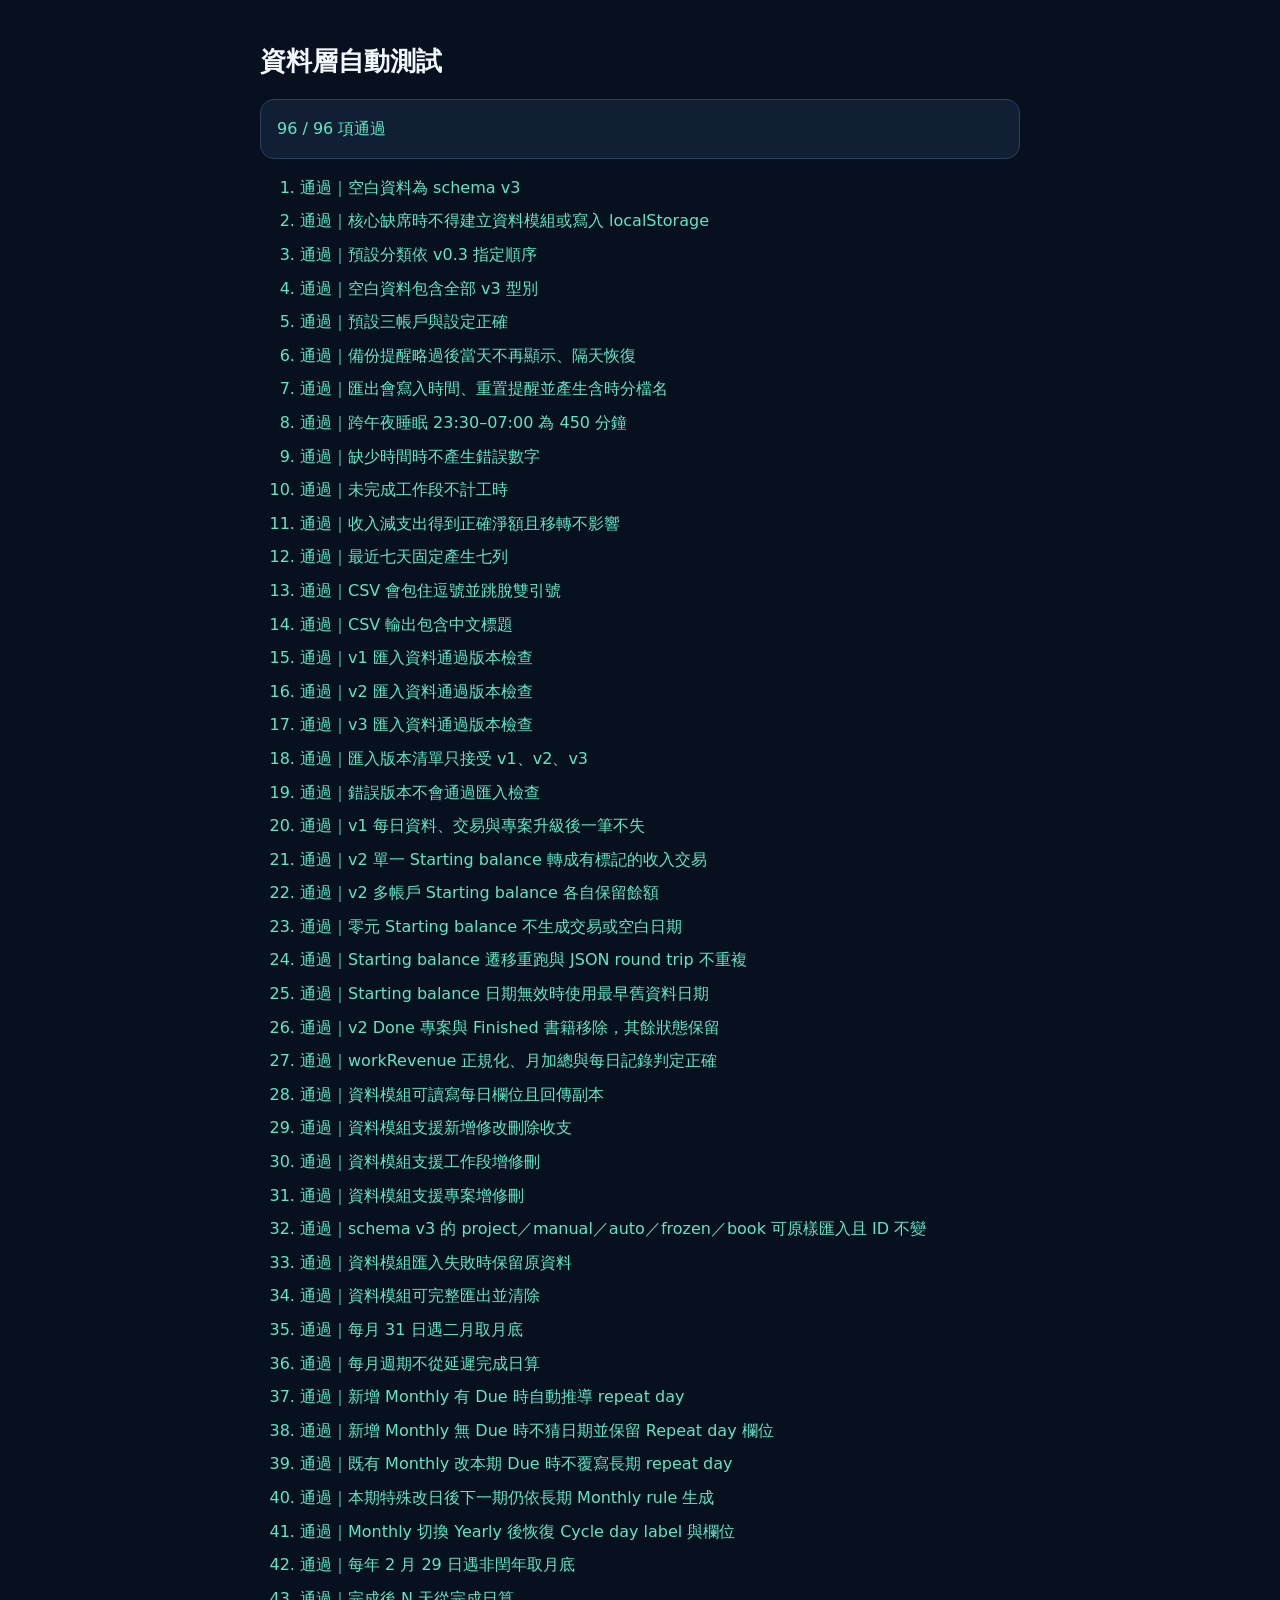
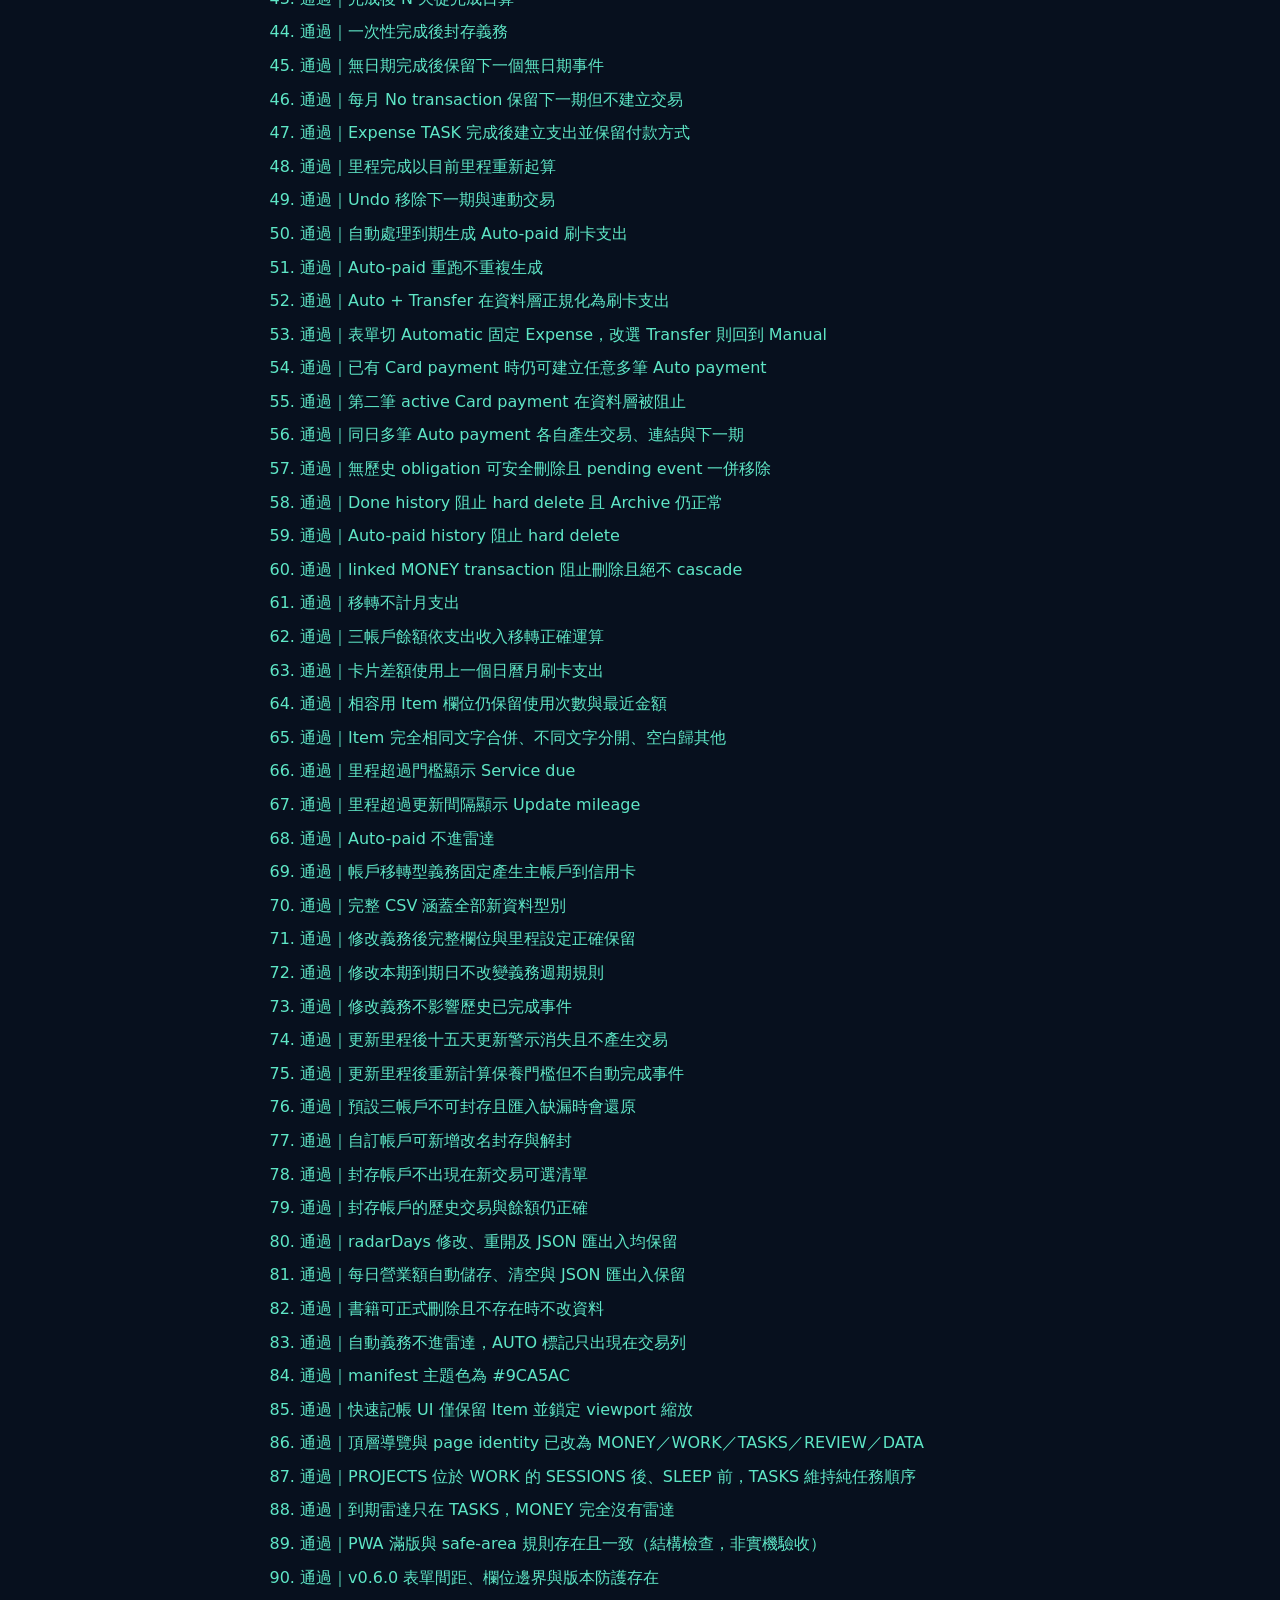
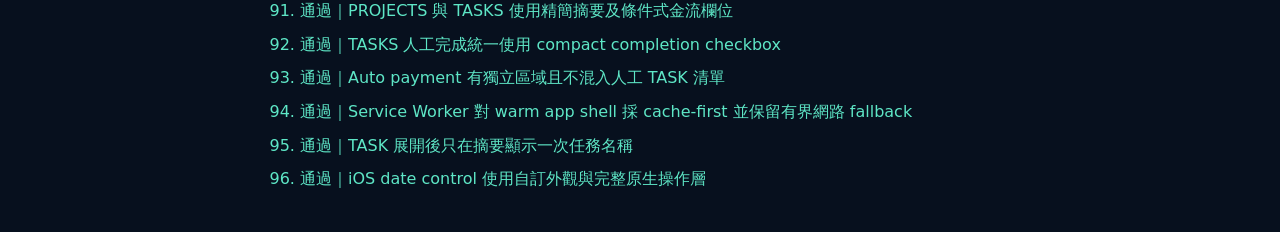
==== commit 648c355e: "fix: replace task done buttons with compact checkboxes" ====
--- a/test.html
+++ b/test.html
@@ -1045,6 +1045,38 @@
           });
         });
 
+        test("TASKS 人工完成統一使用 compact completion checkbox", () => {
+          const appRequest = new XMLHttpRequest();
+          appRequest.open("GET", "./app.js?test=task-done-check", false);
+          appRequest.send();
+          const app = appRequest.responseText;
+          const completionStart = app.indexOf("function completionControlMarkup");
+          const radarStart = app.indexOf("function renderRadar");
+          const taskStart = app.indexOf("function taskMarkup");
+          const safeDeleteStart = app.indexOf("function safeDeleteButton");
+          const completionSource = app.slice(completionStart, radarStart);
+          const radarSource = app.slice(radarStart, app.indexOf("\n  function ", radarStart + 20));
+          const taskSource = app.slice(taskStart, safeDeleteStart);
+
+          if (completionStart < 0 || !completionSource.includes('class="task-done-check"')) throw new Error("缺少共用 completion checkbox renderer");
+          if (!completionSource.includes("data-complete-event") || !completionSource.includes("aria-label")) throw new Error("completion checkbox 缺少既有事件鍵或 aria-label");
+          if (!radarSource.includes("completionControlMarkup(item.event, item.obligation)")) throw new Error("RADAR 未使用 completion checkbox");
+          if (!taskSource.includes("completionControlMarkup(event, obligation)")) throw new Error("TO-DO expanded 未使用 completion checkbox");
+          if (app.includes(">Mark done<")) throw new Error("產品 UI 仍產生可見 Mark done 文字");
+          if (!radarSource.includes("data-update-mileage") || !radarSource.includes(">Update mileage</button>")) throw new Error("Update mileage 被 completion checkbox 誤改");
+          if (!app.includes('event.target.closest("[data-complete-event]")')) throw new Error("completion event delegation 已改變");
+          if (!app.includes("dataStore.undoEvent(undo.dataset.undoEvent)")) throw new Error("Undo 邏輯遺失");
+
+          const styleRequest = new XMLHttpRequest();
+          styleRequest.open("GET", "./style.css?test=task-done-check", false);
+          styleRequest.send();
+          const css = styleRequest.responseText;
+          const targetRule = css.match(/(?:^|\n)\.task-done-check\s*\{[^}]*\}/)?.[0] || "";
+          const visualRule = css.match(/(?:^|\n)\.task-done-check::before\s*\{[^}]*\}/)?.[0] || "";
+          if (!targetRule.includes("width: 44px") || !targetRule.includes("height: 44px")) throw new Error("completion checkbox 觸控面不是 44×44px");
+          if (!visualRule.includes("width: 21px") || !visualRule.includes("height: 21px") || !visualRule.includes("border-radius: 5px")) throw new Error("completion checkbox 可見框不符合 compact 規格");
+        });
+
         test("Auto payment 有獨立區域且不混入人工 TASK 清單", () => {
           const indexRequest = new XMLHttpRequest();
           indexRequest.open("GET", "./index.html", false);
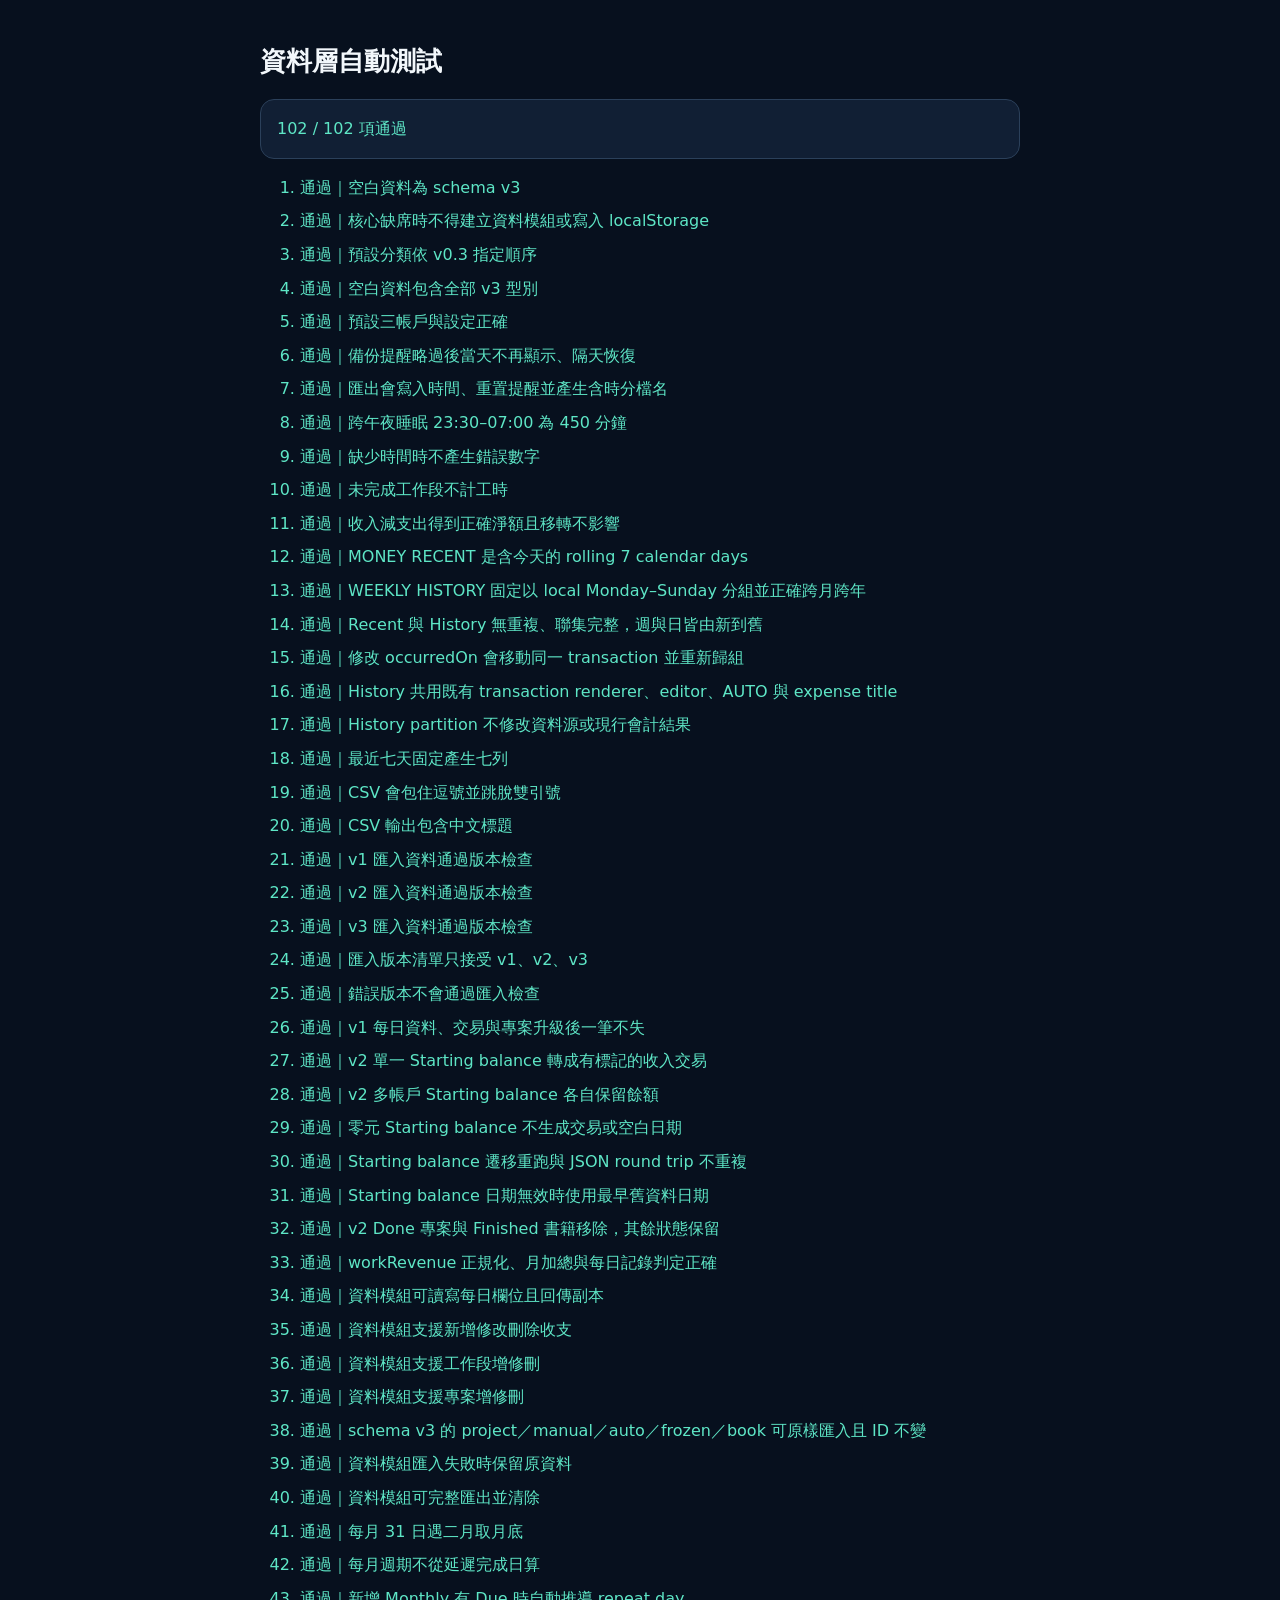
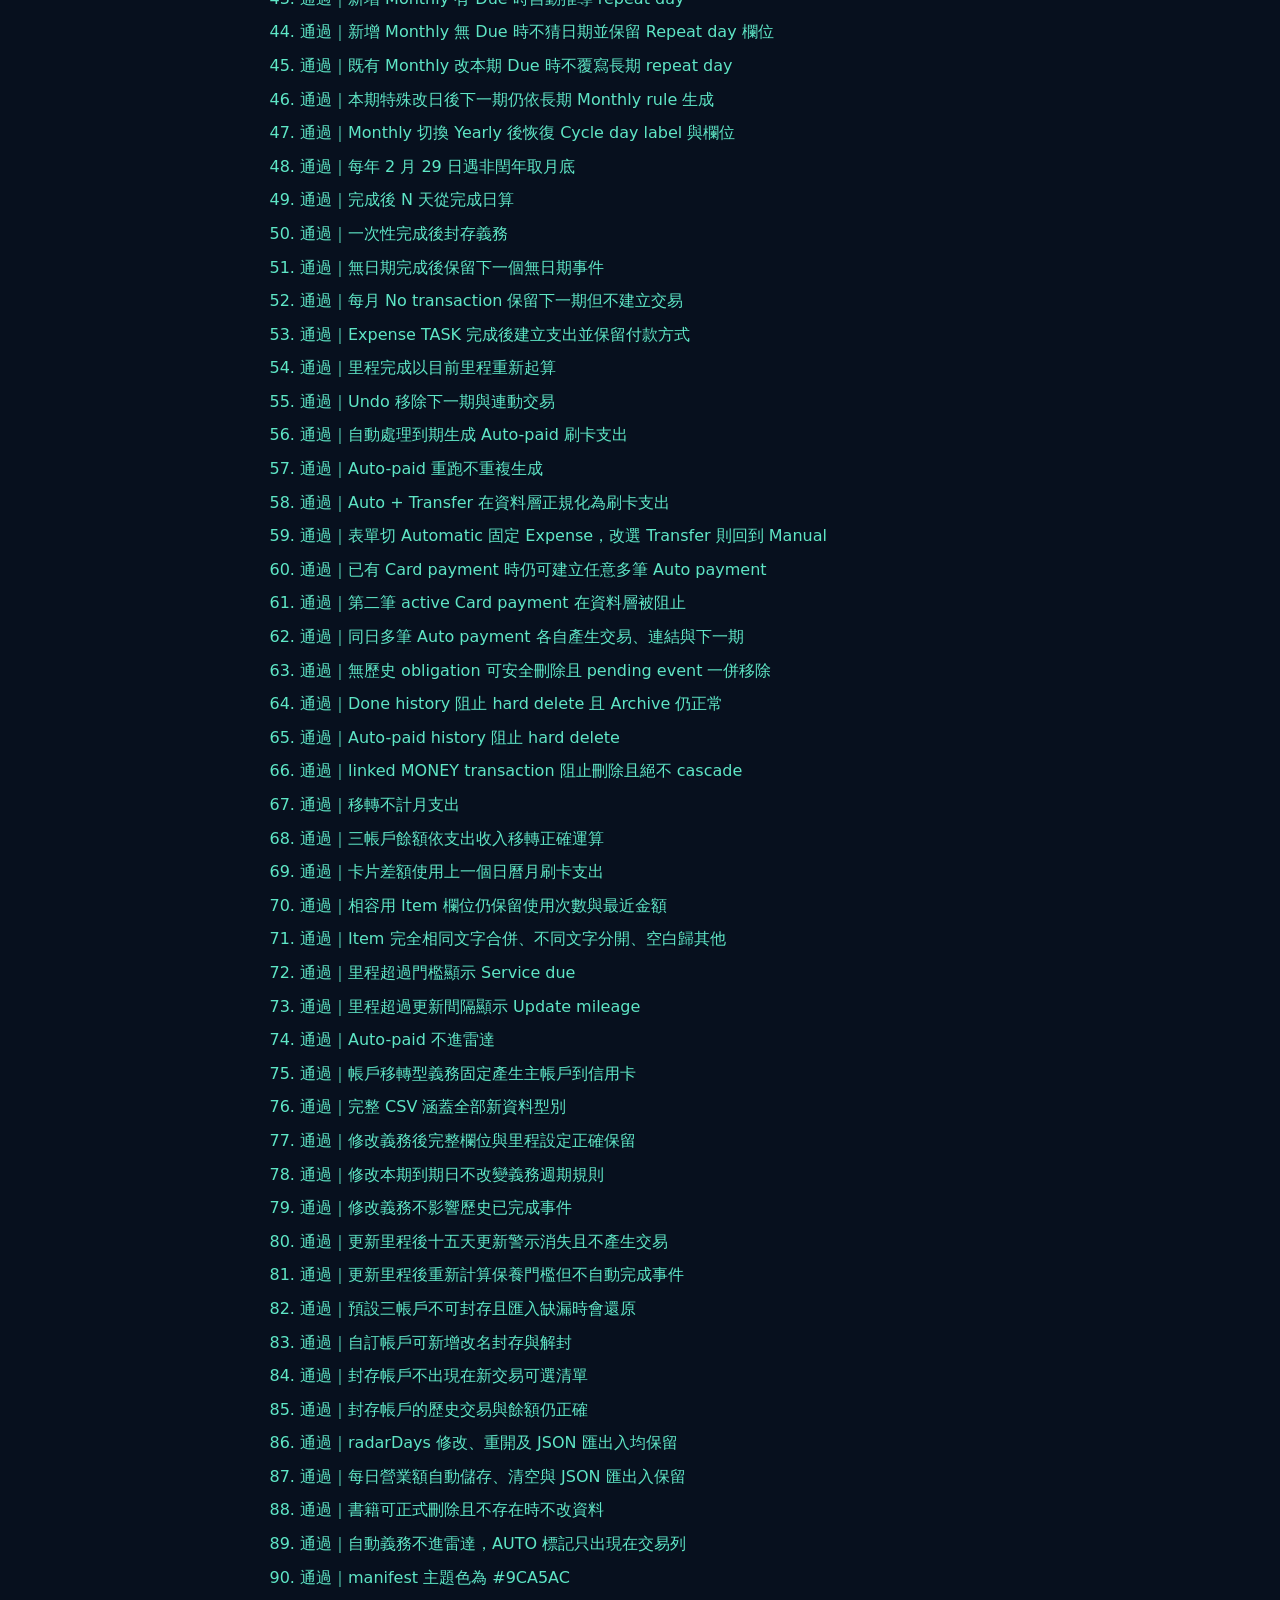
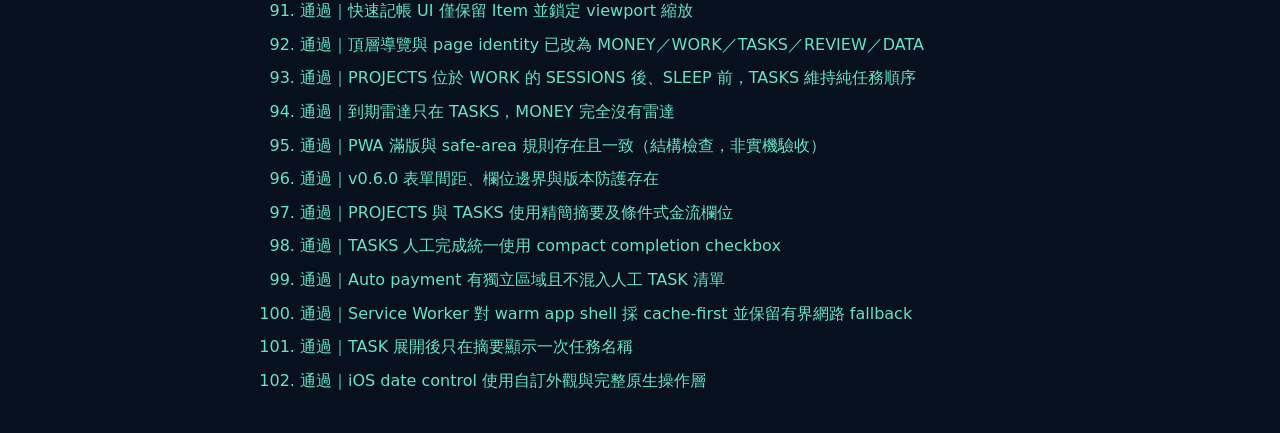
==== commit 63edac7a: "feat: add weekly transaction history to money" ====
--- a/test.html
+++ b/test.html
@@ -27,6 +27,7 @@
         const Core = window.LifeCalibrationCore;
         const MonthlyUX = window.LifeCalibrationMonthlyRepeatUX;
         const ObligationUX = window.LifeCalibrationObligationUX;
+        const MoneyHistoryUX = window.LifeCalibrationMoneyHistoryUX;
         const results = [];
 
         function test(name, action) {
@@ -119,6 +120,88 @@
         test("缺少時間時不產生錯誤數字", () => equal(Core.durationBetweenTimes("09:00", ""), null));
         test("未完成工作段不計工時", () => equal(Core.workMinutes([{ start: "09:00", end: "17:00" }, { start: "18:00", end: "" }]), 480));
         test("收入減支出得到正確淨額且移轉不影響", () => equal(Core.dayNet({ transactions: [{ type: "income", amount: 1000 }, { type: "expense", amount: 350 }, { type: "transfer", amount: 500 }] }), 650));
+        test("MONEY RECENT 是含今天的 rolling 7 calendar days", () => {
+          const transactions = [
+            { id: "day-7", occurredOn: "2026-08-03" },
+            { id: "cutoff", occurredOn: "2026-08-04" },
+            { id: "today", occurredOn: "2026-08-10" },
+            { id: "future", occurredOn: "2026-08-11" }
+          ];
+          const view = MoneyHistoryUX.partitionMoneyTransactions(transactions, "2026-08-10");
+          equal(view.recentStart, "2026-08-04");
+          equal(view.recent.map(item => item.id).join(","), "today,cutoff");
+          equal(view.history.map(item => item.id).join(","), "day-7");
+          equal(view.future.map(item => item.id).join(","), "future");
+        });
+        test("WEEKLY HISTORY 固定以 local Monday–Sunday 分組並正確跨月跨年", () => {
+          equal(MoneyHistoryUX.mondayKey("2026-08-02"), "2026-07-27");
+          equal(MoneyHistoryUX.mondayKey("2026-08-03"), "2026-08-03");
+          equal(MoneyHistoryUX.formatHistoryWeekRange("2026-07-27", "2026-08-02"), "7/27–8/2");
+          equal(MoneyHistoryUX.formatHistoryWeekRange("2026-12-28", "2027-01-03"), "12/28/2026–1/3/2027");
+        });
+        test("Recent 與 History 無重複、聯集完整，週與日皆由新到舊", () => {
+          const transactions = [
+            { id: "r1", occurredOn: "2026-08-25" },
+            { id: "r2", occurredOn: "2026-08-19" },
+            { id: "h1", occurredOn: "2026-08-09" },
+            { id: "h2", occurredOn: "2026-08-03" },
+            { id: "h3", occurredOn: "2026-08-02" },
+            { id: "h4", occurredOn: "2026-07-27" }
+          ];
+          const view = MoneyHistoryUX.partitionMoneyTransactions(transactions, "2026-08-25");
+          const recentIds = new Set(view.recent.map(item => item.id));
+          const historyIds = new Set(view.history.map(item => item.id));
+          if ([...recentIds].some(id => historyIds.has(id))) throw new Error("Recent 與 History IDs overlap");
+          equal(new Set([...recentIds, ...historyIds]).size, transactions.length);
+          equal(view.weeks.map(week => week.startKey).join(","), "2026-08-03,2026-07-27");
+          equal(view.weeks[0].transactions.map(item => item.occurredOn).join(","), "2026-08-09,2026-08-03");
+          equal(view.weeks[1].transactions.map(item => item.occurredOn).join(","), "2026-08-02,2026-07-27");
+        });
+        test("修改 occurredOn 會移動同一 transaction 並重新歸組", () => {
+          const store = createMemoryStore();
+          store.addTransaction("2026-08-03", { id: "move-me", type: "expense", amount: 88, category: "測試", paymentMethod: "cash", occurredOn: "2026-08-03" });
+          const before = store.readState();
+          const beforeBalances = JSON.stringify(Core.accountBalances(before));
+          equal(store.updateTransaction("2026-08-03", "move-me", { occurredOn: "2026-08-10" }), true);
+          const after = store.readState();
+          equal(after.days["2026-08-03"].transactions.length, 0);
+          equal(after.days["2026-08-10"].transactions[0].id, "move-me");
+          equal(after.days["2026-08-10"].transactions[0].occurredOn, "2026-08-10");
+          equal(Core.allTransactions(after).length, 1);
+          equal(MoneyHistoryUX.partitionMoneyTransactions(Core.allTransactions(after), "2026-08-10").recent[0].id, "move-me");
+          equal(Core.monthExpense(after, "2026-08"), Core.monthExpense(before, "2026-08"));
+          equal(JSON.stringify(Core.accountBalances(after)), beforeBalances);
+        });
+        test("History 共用既有 transaction renderer、editor、AUTO 與 expense title", () => {
+          const request = new XMLHttpRequest();
+          request.open("GET", "./app.js?test=money-weekly-history", false);
+          request.send();
+          const app = request.responseText;
+          if (!app.includes("function transactionMarkup") || !app.includes("function transactionDaysMarkup")) throw new Error("缺少共用 transaction renderer");
+          if ((app.match(/data-transaction-field=\"amount\"/g) || []).length !== 1) throw new Error("transaction editor markup 被複製");
+          if (!app.includes('data-transaction-field="occurredOn"')) throw new Error("history editor 缺少 Date 欄位");
+          if (!app.includes('class="weekly-history-group"') || !app.includes("transactionDaysMarkup(week.transactions")) throw new Error("weekly group 未重用日／交易 renderer");
+          if (!app.includes('class="auto-tag"') || !app.includes("RuntimeCore.transactionDisplayName(transaction)")) throw new Error("AUTO 或 expense display title 遺失");
+        });
+        test("History partition 不修改資料源或現行會計結果", () => {
+          const state = Core.createEmptyState();
+          state.days["2026-07-01"] = Core.createEmptyDay();
+          state.days["2026-07-01"].transactions = [
+            Core.normalizeTransaction({ id: "old-expense", type: "expense", amount: 120, category: "舊交易", paymentMethod: "card", occurredOn: "2026-07-01" }, "2026-07-01")
+          ];
+          state.days["2026-08-10"] = Core.createEmptyDay();
+          state.days["2026-08-10"].transactions = [
+            Core.normalizeTransaction({ id: "new-income", type: "income", amount: 500, accountId: "main", occurredOn: "2026-08-10" }, "2026-08-10")
+          ];
+          const before = JSON.stringify(state);
+          const balances = JSON.stringify(Core.accountBalances(state));
+          const all = Core.allTransactions(state);
+          const view = MoneyHistoryUX.partitionMoneyTransactions(all, "2026-08-10");
+          equal(view.recent.length + view.history.length + view.future.length, all.length);
+          equal(JSON.stringify(state), before);
+          equal(JSON.stringify(Core.accountBalances(state)), balances);
+          equal(Core.allTransactions(state).length, 2);
+        });
         test("最近七天固定產生七列", () => equal(Core.summarizeReview(Core.createEmptyState(), "2026-08-01").rows.length, 7));
         test("CSV 會包住逗號並跳脫雙引號", () => equal(Core.csvEscape('餐飲,"晚餐"'), '"餐飲,""晚餐"""'));
         test("CSV 輸出包含中文標題", () => {
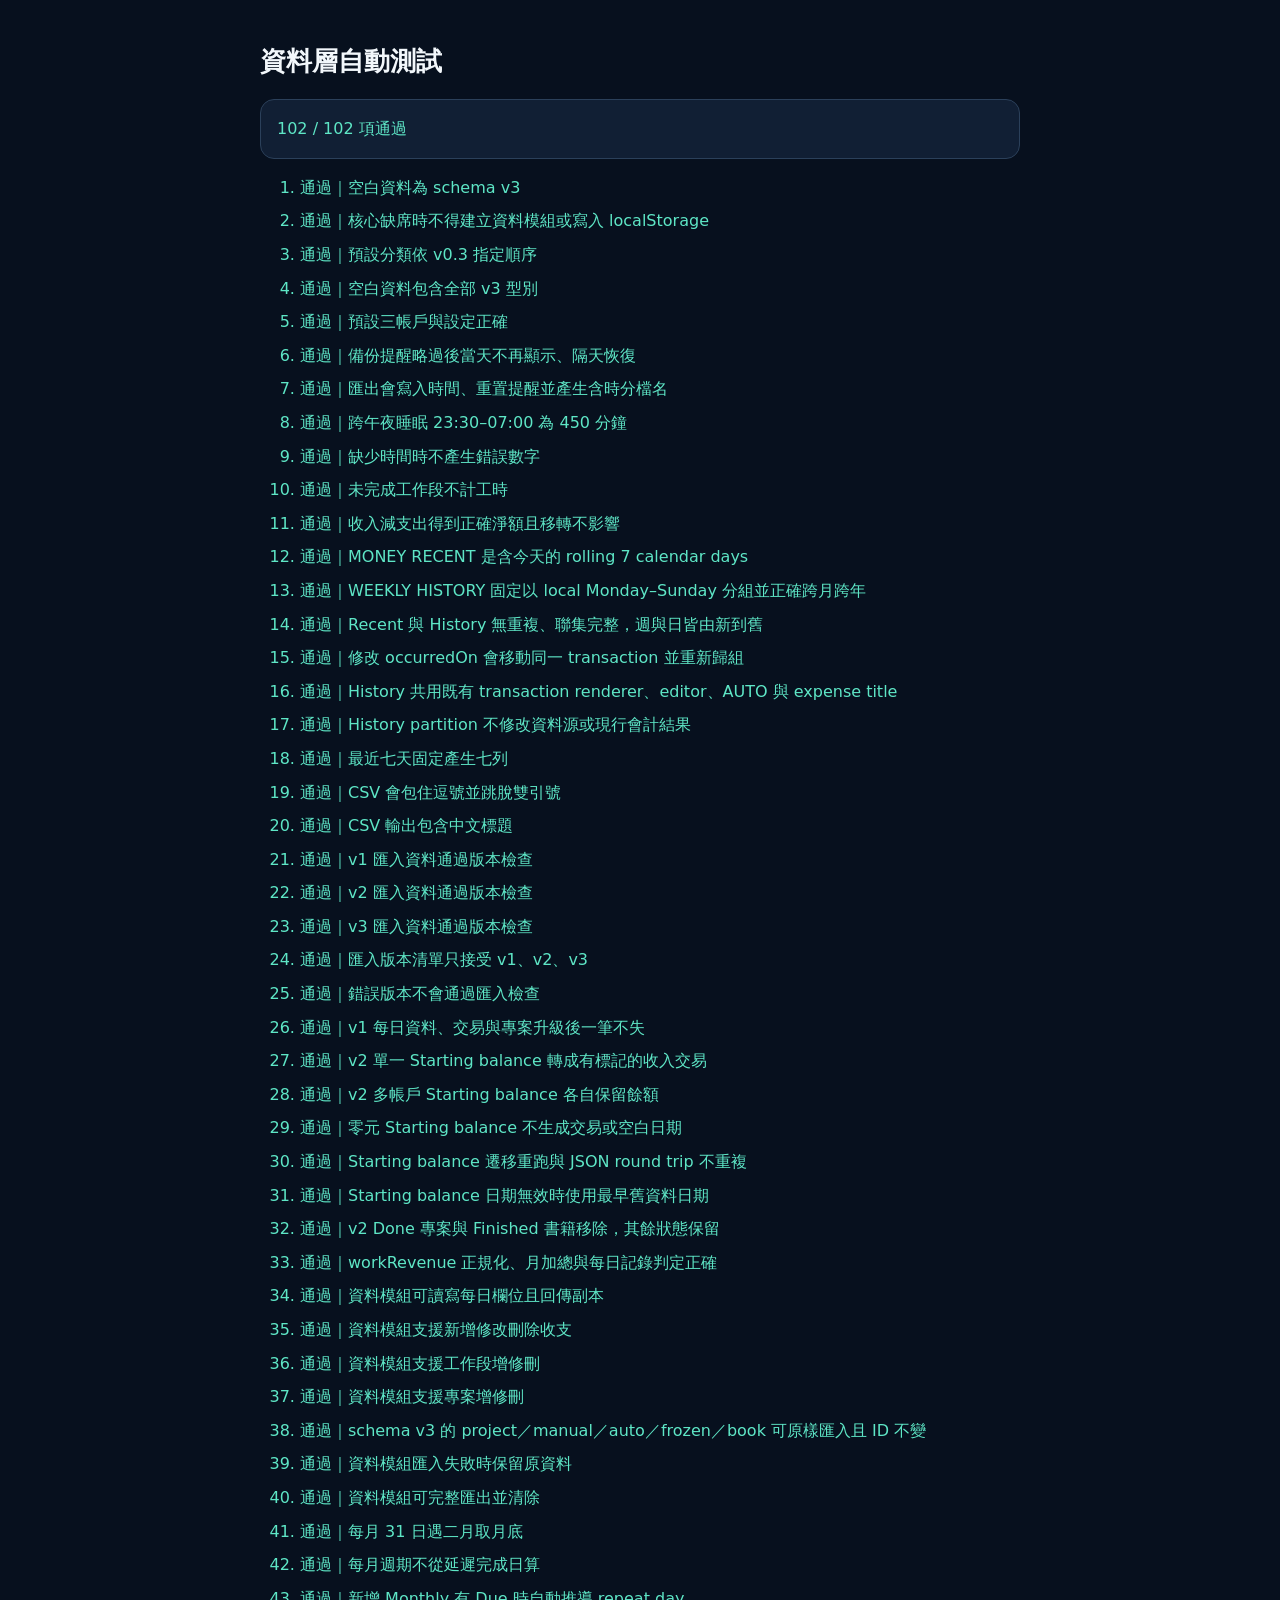
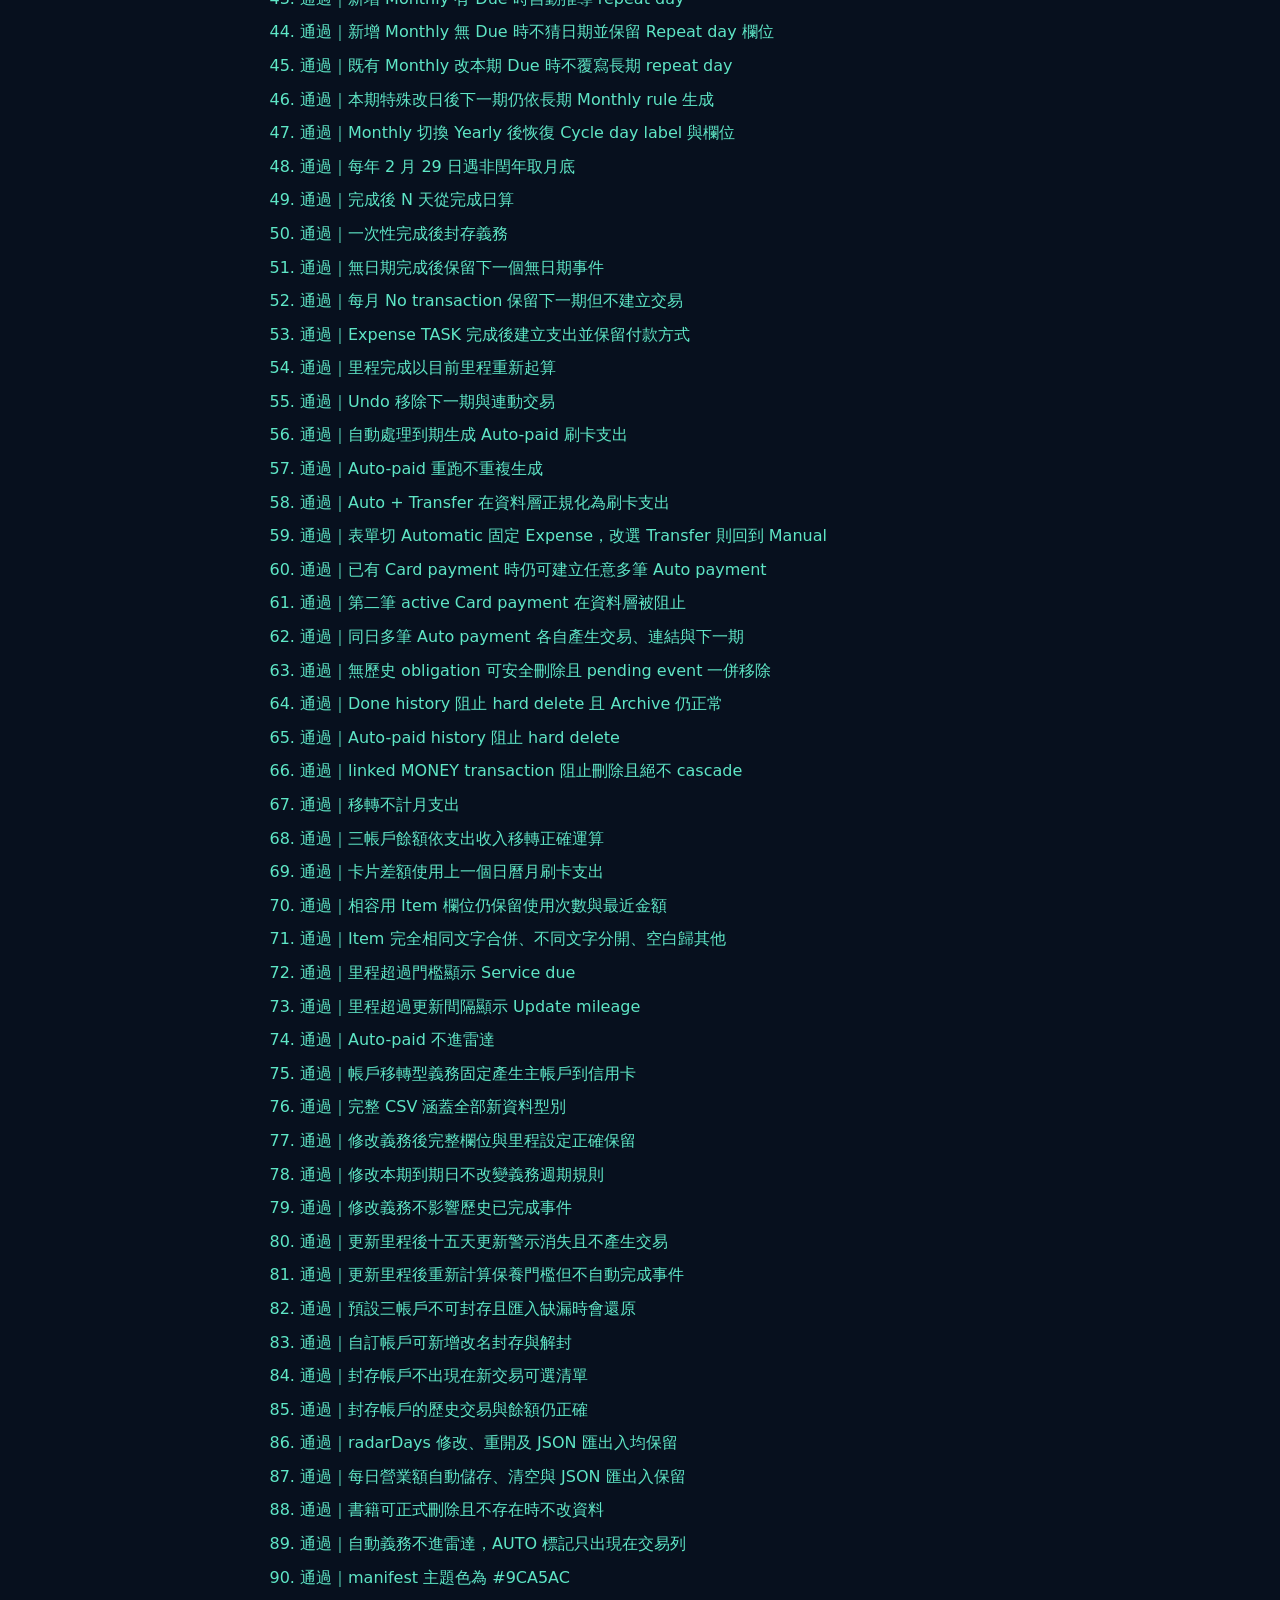
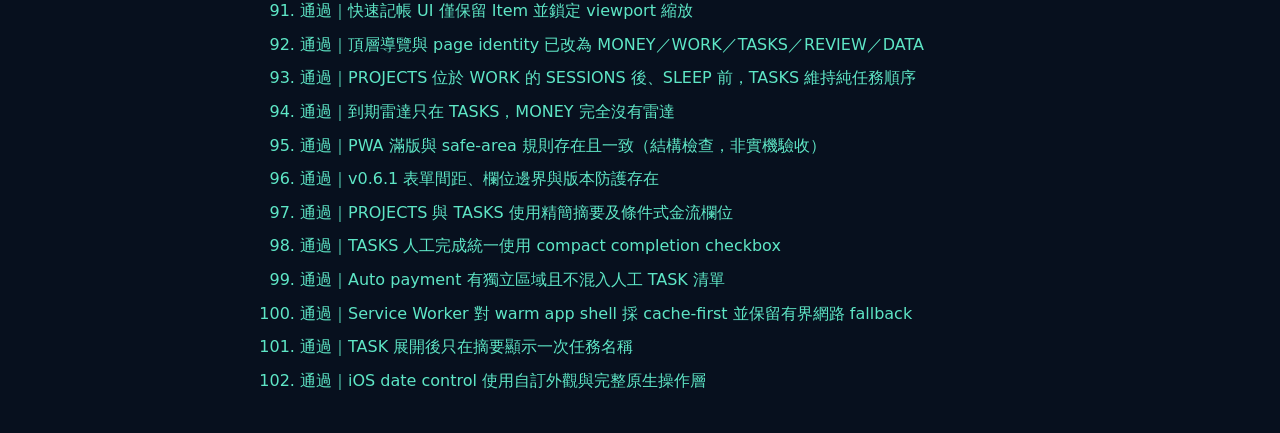
==== commit 108f55d2: "chore: bump feature version to 0.6.1" ====
--- a/test.html
+++ b/test.html
@@ -1053,7 +1053,7 @@
           if (/\.app-shell[^{]*\{[^}]*\b4[47]px/.test(css)) throw new Error(".app-shell 疑似寫死狀態列高度");
         });
 
-        test("v0.6.0 表單間距、欄位邊界與版本防護存在", () => {
+        test("v0.6.1 表單間距、欄位邊界與版本防護存在", () => {
           const indexRequest = new XMLHttpRequest();
           indexRequest.open("GET", "./index.html?v=0.4.0", false);
           indexRequest.send();
@@ -1062,7 +1062,7 @@
           const recoveryFields = recoveryStack ? Array.from(recoveryStack.children).filter(child => child.classList.contains("field")) : [];
           if (recoveryFields.length !== 3) throw new Error("恢復卡未使用共用欄位堆疊");
           if (documentCopy.body.textContent.includes("可留空，" + "之後再補")) throw new Error("Quick Add 輔助文字仍存在");
-          if (documentCopy.querySelector(".brand-copy .eyebrow")?.textContent.trim() !== "0.6.0") throw new Error("頁首版本不是 0.6.0（基準無 v 前綴）");
+          if (documentCopy.querySelector(".brand-copy .eyebrow")?.textContent.trim() !== "0.6.1") throw new Error("頁首版本不是 0.6.1（基準無 v 前綴）");
           if (!documentCopy.querySelector('#obligation-due[type="date"]')) throw new Error("TASKS Due 日期欄位缺失");
           if (!documentCopy.querySelector('#mileage-fields.mileage-fields')) throw new Error("Mileage fieldset 缺失");
 
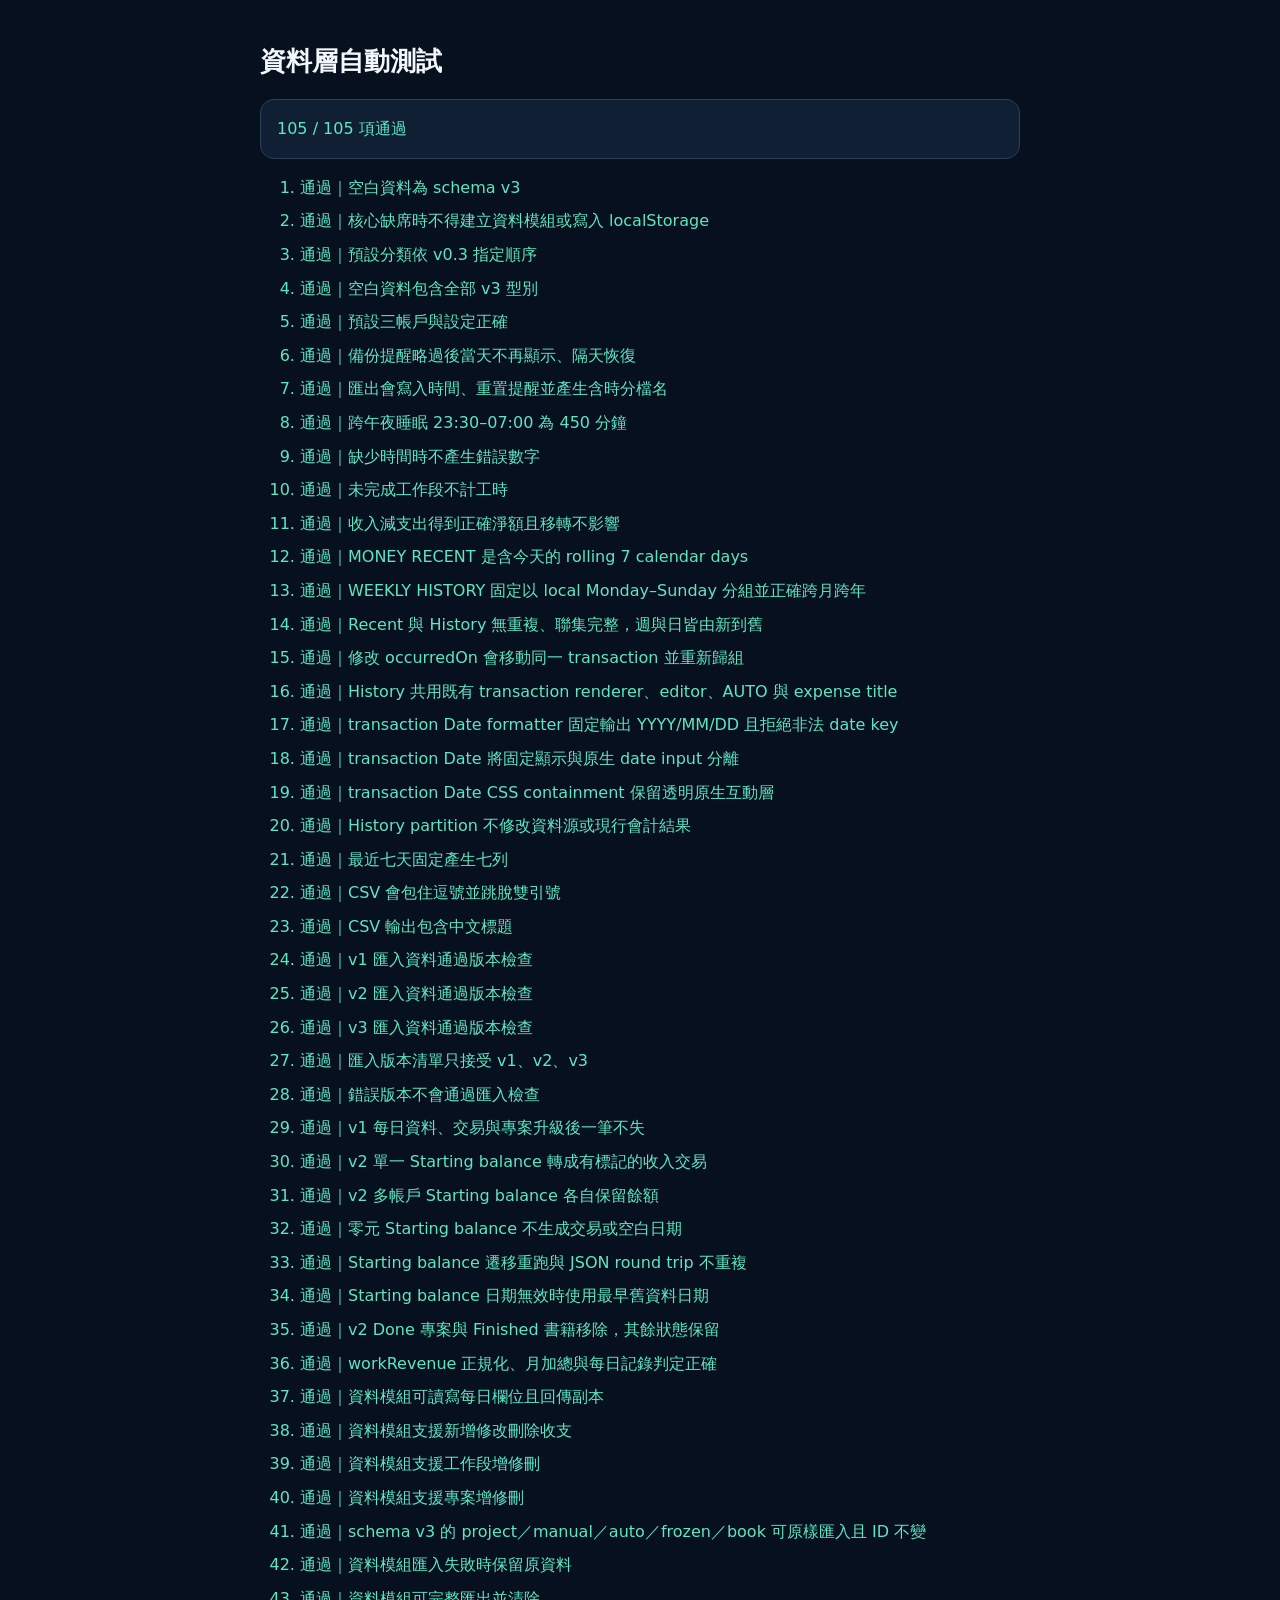
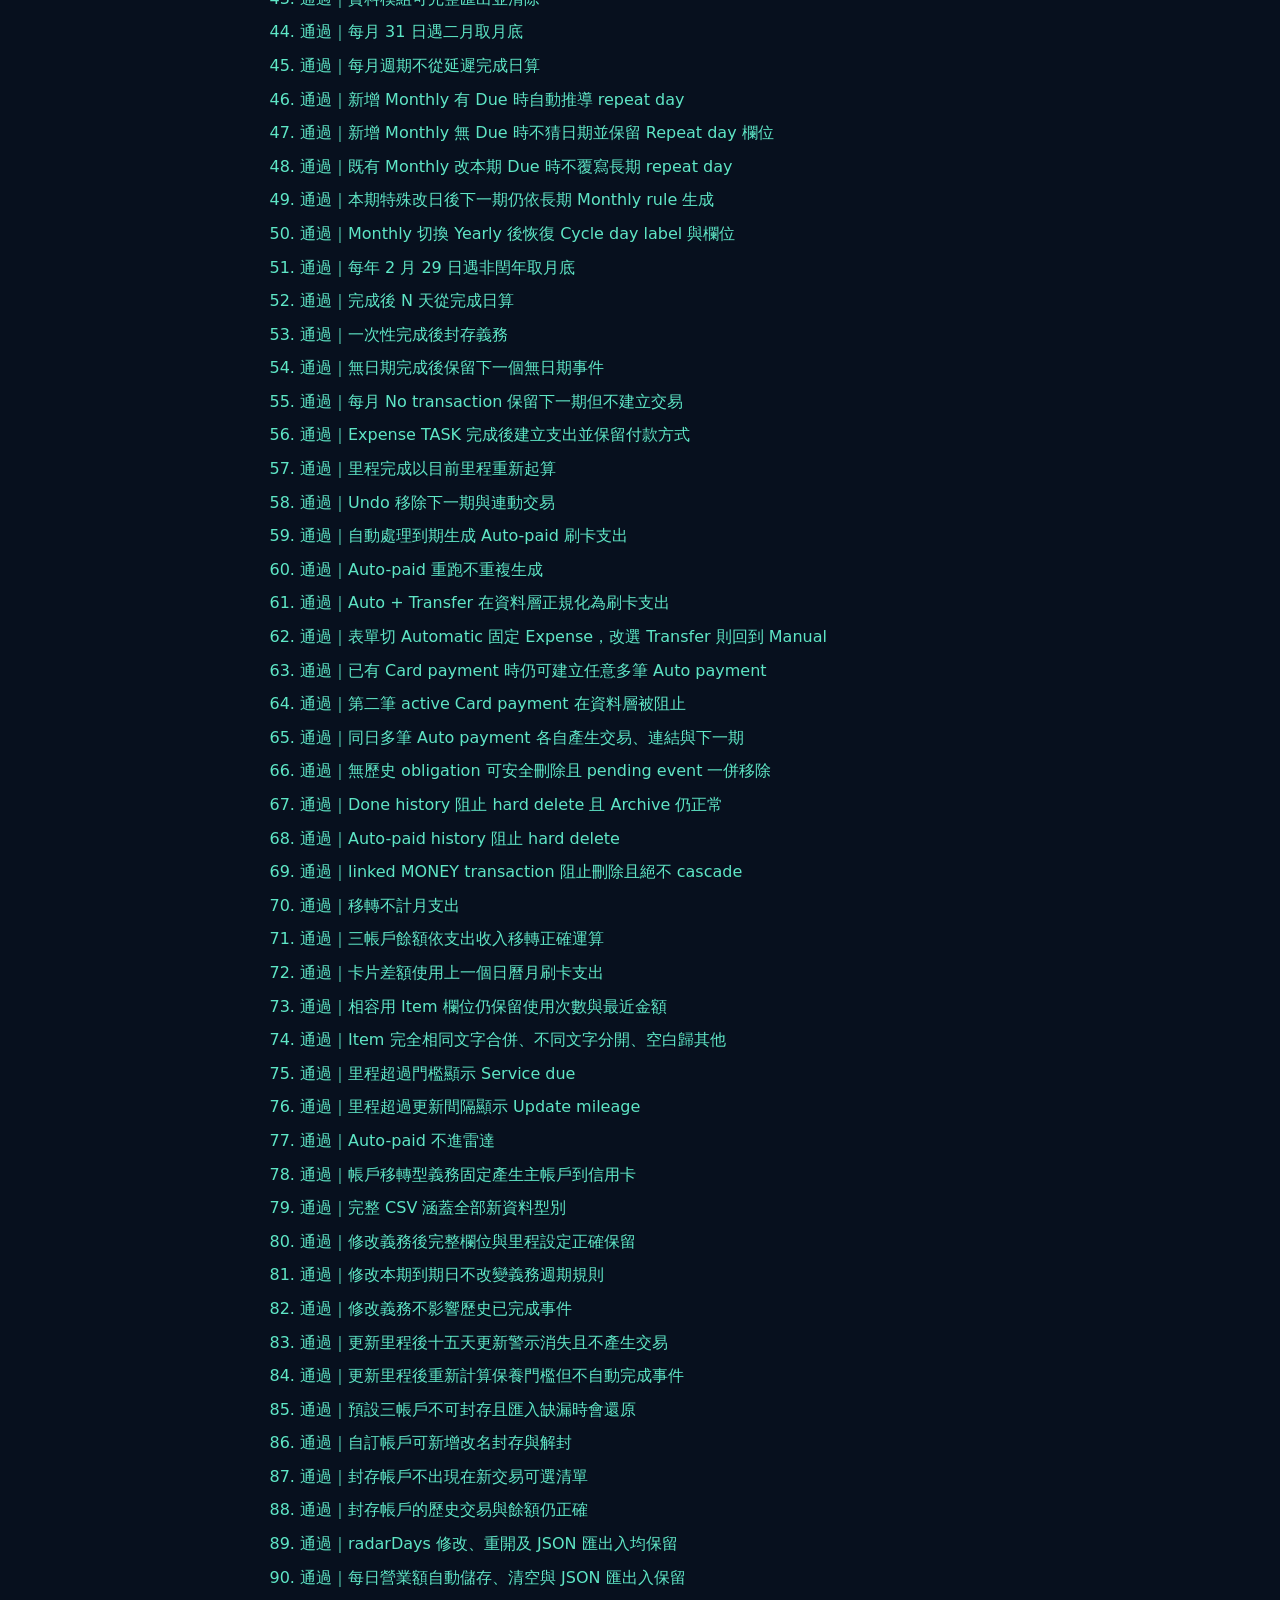
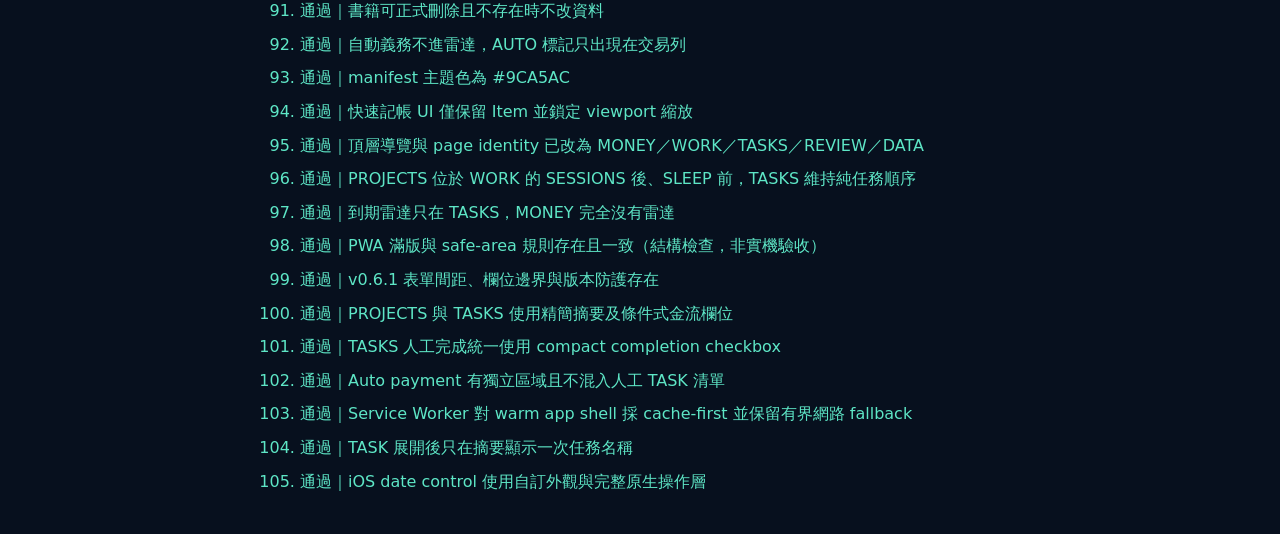
==== commit d1befed7: "fix: stabilize transaction date control on iOS" ====
--- a/test.html
+++ b/test.html
@@ -28,6 +28,7 @@
         const MonthlyUX = window.LifeCalibrationMonthlyRepeatUX;
         const ObligationUX = window.LifeCalibrationObligationUX;
         const MoneyHistoryUX = window.LifeCalibrationMoneyHistoryUX;
+        const TransactionDateUX = window.LifeCalibrationTransactionDateUX;
         const results = [];
 
         function test(name, action) {
@@ -182,6 +183,50 @@
           if (!app.includes('data-transaction-field="occurredOn"')) throw new Error("history editor 缺少 Date 欄位");
           if (!app.includes('class="weekly-history-group"') || !app.includes("transactionDaysMarkup(week.transactions")) throw new Error("weekly group 未重用日／交易 renderer");
           if (!app.includes('class="auto-tag"') || !app.includes("RuntimeCore.transactionDisplayName(transaction)")) throw new Error("AUTO 或 expense display title 遺失");
+        });
+        test("transaction Date formatter 固定輸出 YYYY/MM/DD 且拒絕非法 date key", () => {
+          equal(TransactionDateUX.formatDateInputDisplay("2026-08-03"), "2026/08/03");
+          equal(TransactionDateUX.formatDateInputDisplay("2026-02-29"), "");
+          equal(TransactionDateUX.formatDateInputDisplay("03/08/2026"), "");
+        });
+        test("transaction Date 將固定顯示與原生 date input 分離", () => {
+          const request = new XMLHttpRequest();
+          request.open("GET", "./app.js?test=ios-transaction-date", false);
+          request.send();
+          const app = request.responseText;
+          const start = app.indexOf("function transactionMarkup");
+          const end = app.indexOf("\n  function transactionDaysMarkup", start);
+          const source = app.slice(start, end);
+          [
+            'class="transaction-date-control"',
+            'class="transaction-date-display" aria-hidden="true"',
+            'type="date"',
+            'value="${escapeHtml(occurredOn)}"',
+            'data-transaction-field="occurredOn"',
+            'aria-label="Date"',
+            "formatDateInputDisplay(occurredOn)"
+          ].forEach(rule => {
+            if (!source.includes(rule)) throw new Error(`transaction Date markup 缺少：${rule}`);
+          });
+          if (source.includes("formatDisplayDate(occurredOn)") || source.includes("toLocaleDateString")) {
+            throw new Error("transaction Date visible display 仍依賴 locale formatter");
+          }
+        });
+        test("transaction Date CSS containment 保留透明原生互動層", () => {
+          const request = new XMLHttpRequest();
+          request.open("GET", "./style.css?test=ios-transaction-date", false);
+          request.send();
+          const css = request.responseText;
+          const wrapper = css.match(/\.transaction-date-control\s*\{([^}]*)\}/s)?.[1] || "";
+          ["position: relative", "width: 100%", "min-width: 0", "max-width: 100%", "height: 44px", "min-height: 44px", "overflow: hidden", "box-sizing: border-box"].forEach(rule => {
+            if (!wrapper.includes(rule)) throw new Error(`transaction Date wrapper 缺少：${rule}`);
+          });
+          const input = css.match(/\.transaction-date-control input\[type="date"\]\s*\{([^}]*)\}/s)?.[1] || "";
+          ["position: absolute", "inset: 0", "display: block", "width: 100%", "min-width: 0", "max-width: 100%", "height: 100%", "box-sizing: border-box", "margin: 0", "padding: 0", "opacity: 0", "cursor: pointer"].forEach(rule => {
+            if (!input.includes(rule)) throw new Error(`transaction native Date input 缺少：${rule}`);
+          });
+          if (/display:\s*none|visibility:\s*hidden|pointer-events:\s*none/.test(input)) throw new Error("transaction native Date input 不再可互動");
+          if (!css.includes(".transaction-date-control:focus-within")) throw new Error("transaction Date 缺少 focus indicator");
         });
         test("History partition 不修改資料源或現行會計結果", () => {
           const state = Core.createEmptyState();
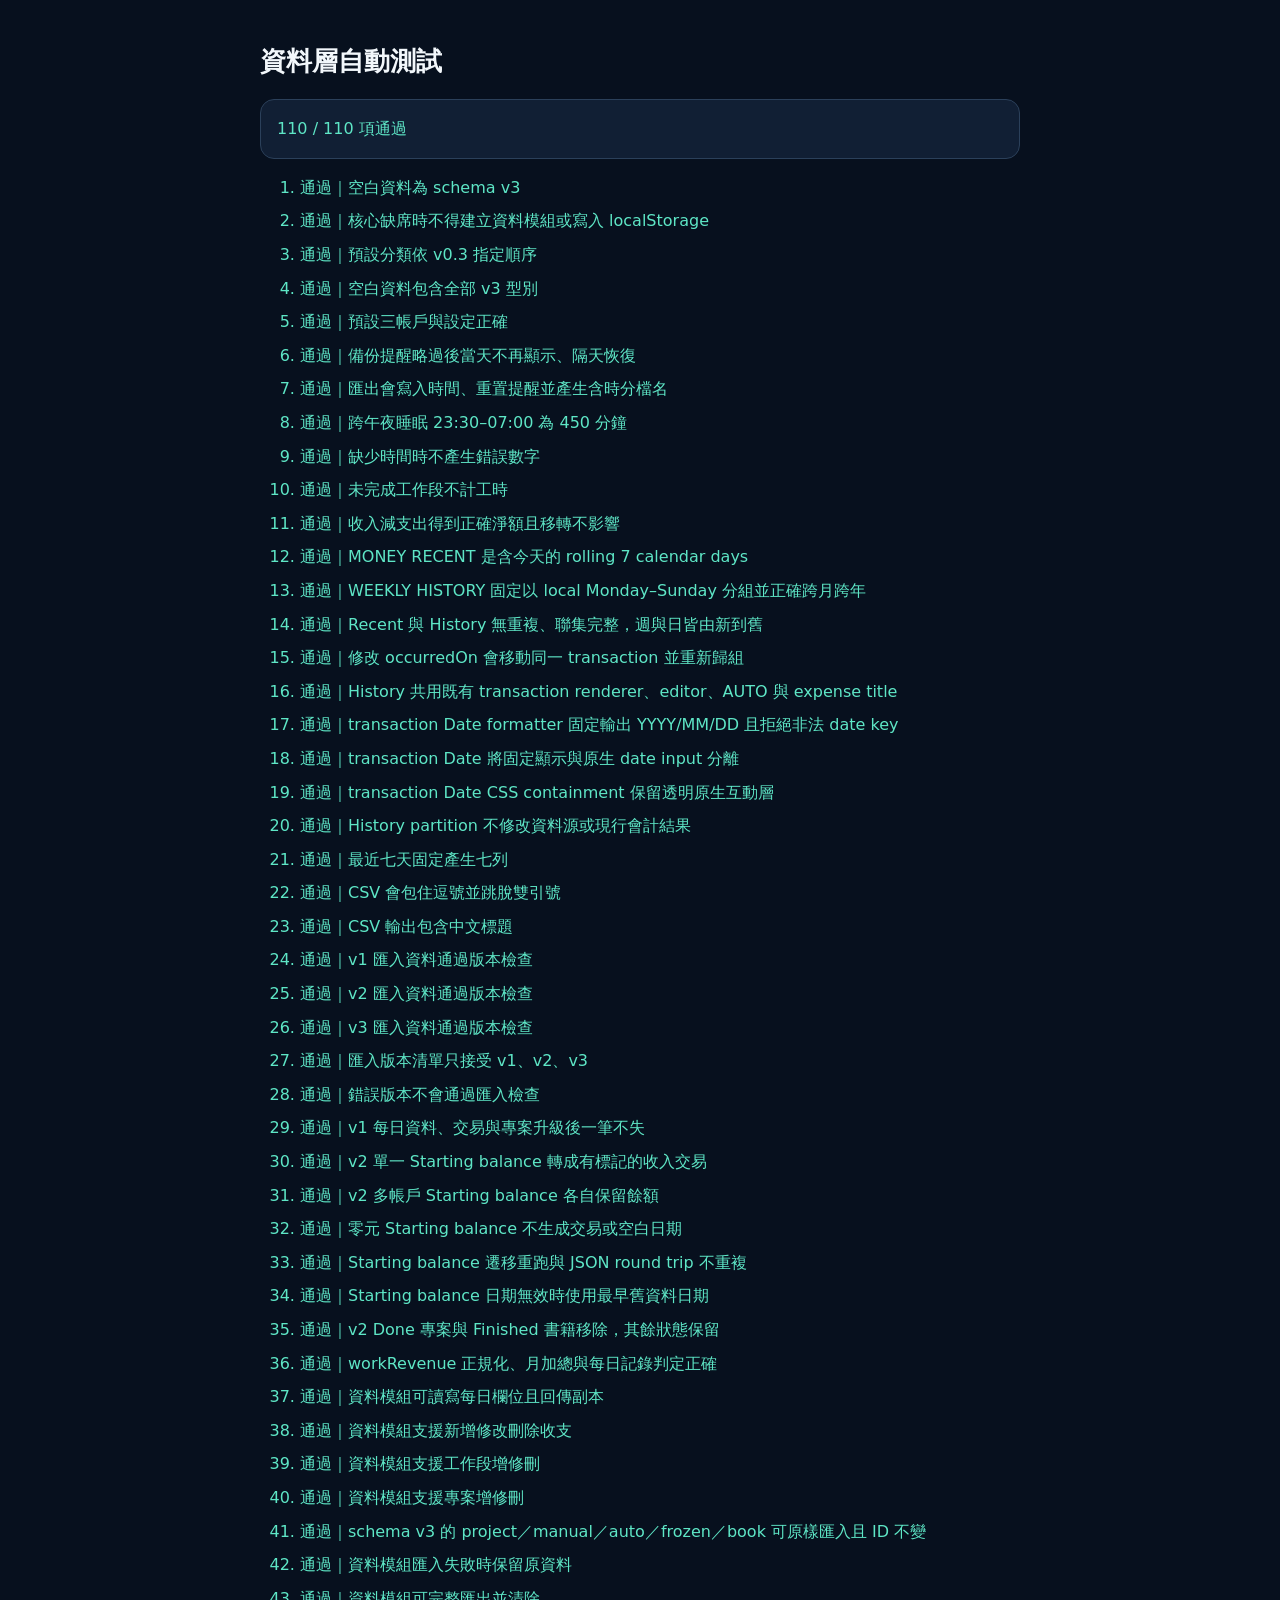
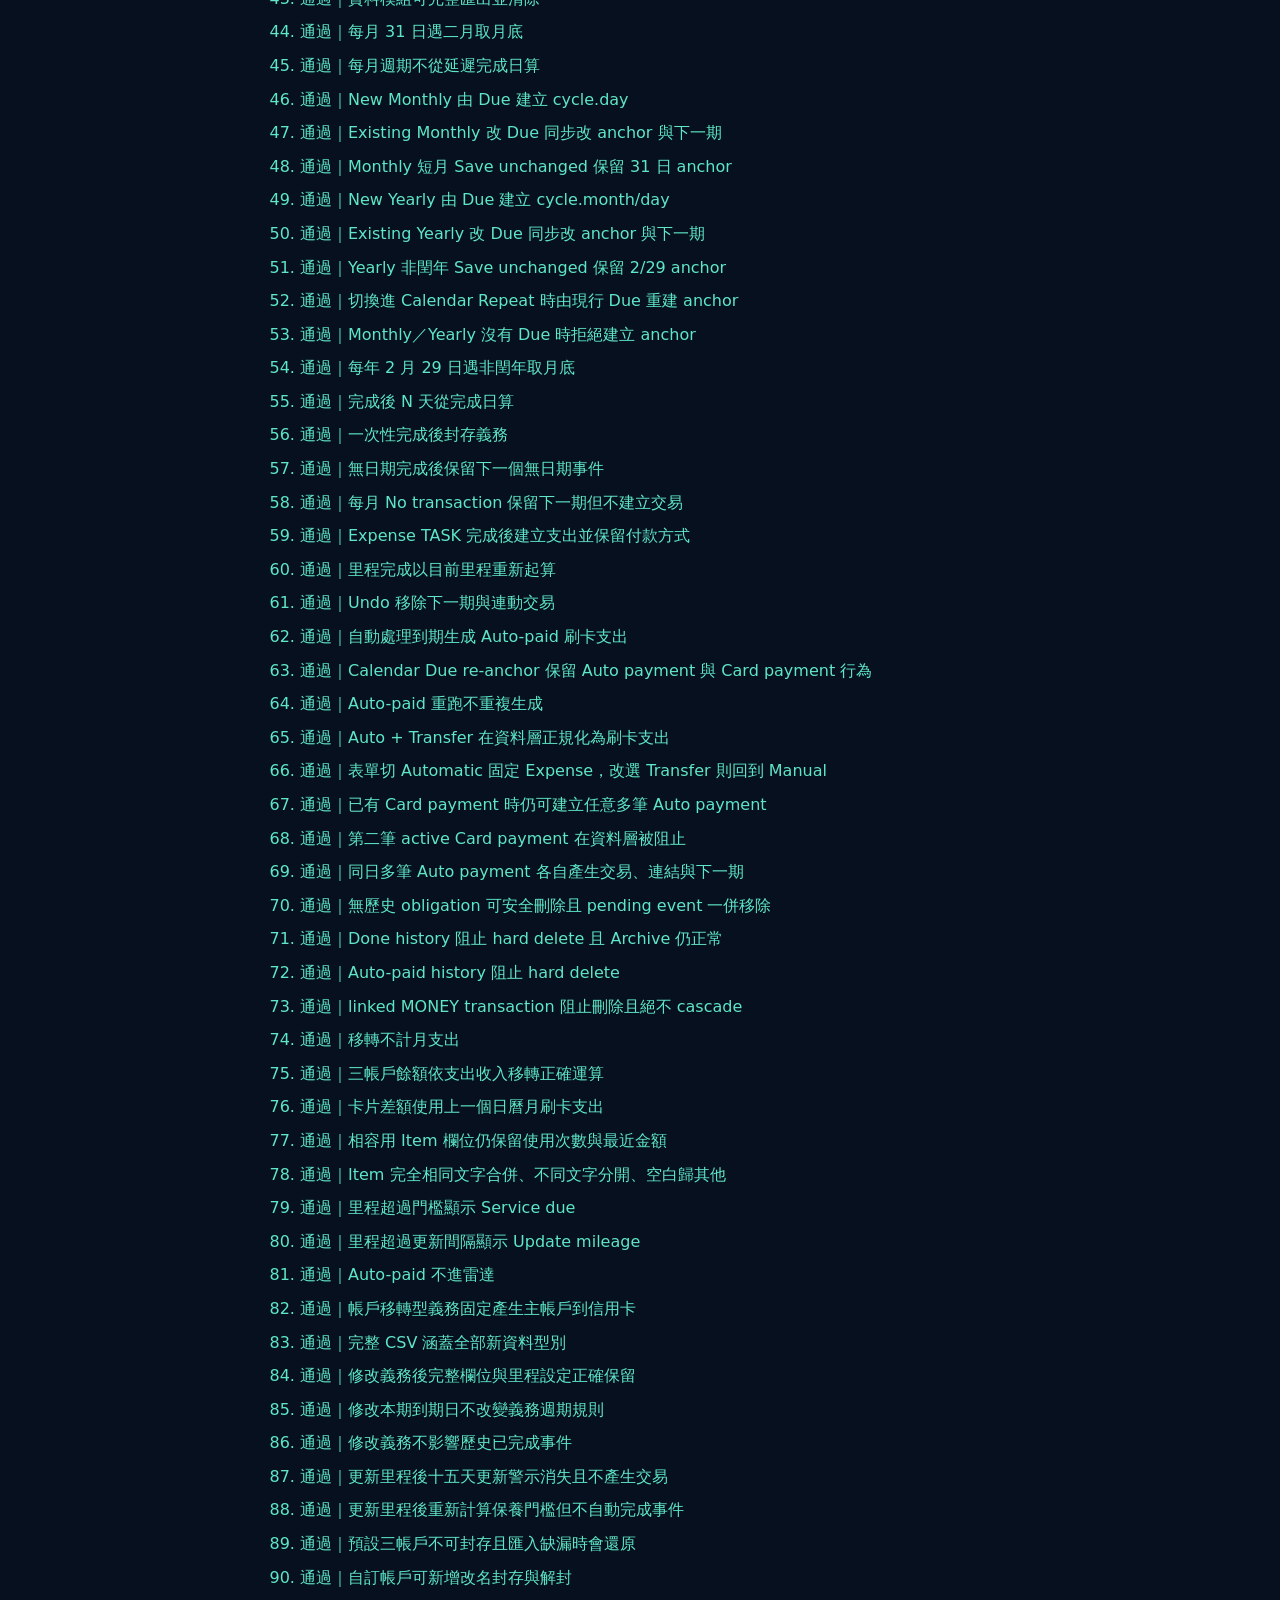
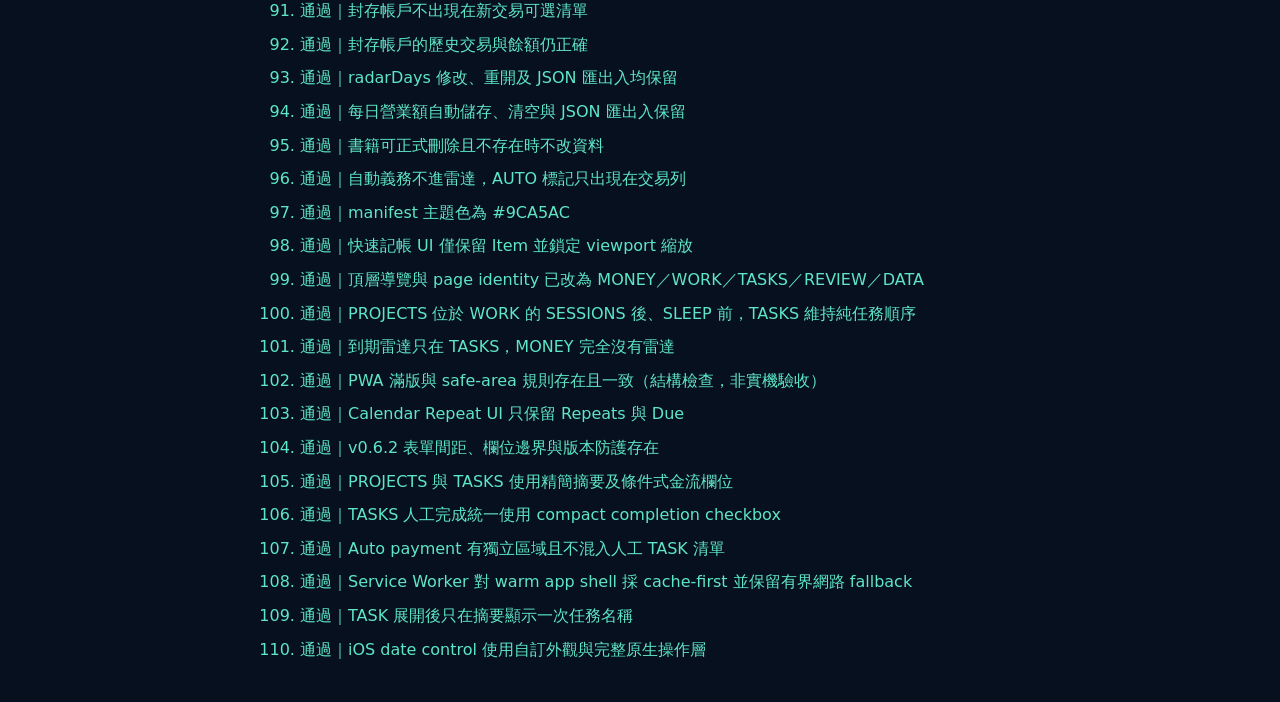
==== commit 4577d6c8: "feat: make due date drive calendar repeats" ====
--- a/test.html
+++ b/test.html
@@ -25,7 +25,7 @@
       (() => {
         "use strict";
         const Core = window.LifeCalibrationCore;
-        const MonthlyUX = window.LifeCalibrationMonthlyRepeatUX;
+        const CalendarRepeatUX = window.LifeCalibrationCalendarRepeatUX;
         const ObligationUX = window.LifeCalibrationObligationUX;
         const MoneyHistoryUX = window.LifeCalibrationMoneyHistoryUX;
         const TransactionDateUX = window.LifeCalibrationTransactionDateUX;
@@ -59,6 +59,24 @@
             storage,
             now: () => new Date("2026-08-01T12:00:00+08:00")
           });
+        }
+
+        function editCalendarRepeat(store, obligationId, eventId, cycleType, dueDate) {
+          const before = store.readState();
+          const obligation = before.obligations.find(item => item.id === obligationId);
+          const event = before.events.find(item => item.id === eventId && item.status === "pending");
+          const result = CalendarRepeatUX.calendarRepeatCycleState({
+            cycleType,
+            dueDate,
+            existingCycle: obligation?.cycle || null,
+            originalCycleType: obligation?.cycle.type || "",
+            originalDueDate: event?.dueDate || null,
+            intervalDays: obligation?.cycle.days || 1
+          });
+          if (result.error) throw new Error(result.error);
+          store.updateObligation(obligationId, { cycle: result.cycle });
+          store.updateEvent(eventId, { dueDate });
+          return result;
         }
 
         test("空白資料為 schema v3", () => equal(Core.createEmptyState().version, 3));
@@ -451,39 +469,90 @@
           const result = Core.completeEvent(state, "event-1", { completedDate: "2026-09-02" });
           equal(result.state.events.find(item => item.id !== "event-1").dueDate, "2026-09-15");
         });
-        test("新增 Monthly 有 Due 時自動推導 repeat day", () => {
-          const result = MonthlyUX.monthlyRepeatFieldState({ cycleType: "monthly", dueDate: "2026-08-07", preserveMonthlyDay: false });
-          equal(result.label, "Repeat day");
-          equal(result.hidden, true);
-          equal(result.inferredDay, 7);
-        });
-        test("新增 Monthly 無 Due 時不猜日期並保留 Repeat day 欄位", () => {
-          const result = MonthlyUX.monthlyRepeatFieldState({ cycleType: "monthly", dueDate: "", preserveMonthlyDay: false });
-          equal(result.label, "Repeat day");
-          equal(result.hidden, false);
-          equal(result.inferredDay, null);
-        });
-        test("既有 Monthly 改本期 Due 時不覆寫長期 repeat day", () => {
-          const result = MonthlyUX.monthlyRepeatFieldState({ cycleType: "monthly", dueDate: "2026-09-08", preserveMonthlyDay: true });
-          equal(result.hidden, false);
-          equal(result.inferredDay, null);
-        });
-        test("本期特殊改日後下一期仍依長期 Monthly rule 生成", () => {
-          const store = createMemoryStore();
-          const created = store.addObligation({ name: "月繳", cycle: { type: "monthly", day: 7 } }, "2026-09-07");
-          store.updateEvent(created.event.id, { dueDate: "2026-09-08" });
-          store.completeEvent(created.event.id, { completedDate: "2026-09-08" });
+        test("New Monthly 由 Due 建立 cycle.day", () => {
+          const result = CalendarRepeatUX.calendarRepeatCycleState({ cycleType: "monthly", dueDate: "2026-08-07" });
+          equal(result.error, "");
+          equal(result.reanchored, true);
+          equal(result.cycle.day, 7);
+        });
+        test("Existing Monthly 改 Due 同步改 anchor 與下一期", () => {
+          const store = createMemoryStore();
+          const created = store.addObligation({ name: "月繳", cycle: { type: "monthly", day: 7 } }, "2026-08-07");
+          const edited = editCalendarRepeat(store, created.obligation.id, created.event.id, "monthly", "2026-08-08");
+          equal(edited.reanchored, true);
+          store.completeEvent(created.event.id, { completedDate: "2026-08-08" });
           const state = store.readState();
-          equal(state.obligations[0].cycle.day, 7);
-          equal(state.events.find(item => item.status === "pending").dueDate, "2026-10-07");
-        });
-        test("Monthly 切換 Yearly 後恢復 Cycle day label 與欄位", () => {
-          const monthly = MonthlyUX.monthlyRepeatFieldState({ cycleType: "monthly", dueDate: "2026-08-07", preserveMonthlyDay: false });
-          const yearly = MonthlyUX.monthlyRepeatFieldState({ cycleType: "yearly", dueDate: "2026-08-07", preserveMonthlyDay: false });
-          equal(monthly.label, "Repeat day");
-          equal(yearly.label, "Cycle day");
-          equal(yearly.hidden, false);
-          equal(yearly.inferredDay, null);
+          equal(state.obligations[0].cycle.day, 8);
+          equal(state.events.find(item => item.status === "pending").dueDate, "2026-09-08");
+        });
+        test("Monthly 短月 Save unchanged 保留 31 日 anchor", () => {
+          const store = createMemoryStore();
+          const created = store.addObligation({ name: "月底", cycle: { type: "monthly", day: 31 } }, "2026-01-31");
+          store.completeEvent(created.event.id, { completedDate: "2026-01-31" });
+          let state = store.readState();
+          const february = state.events.find(item => item.status === "pending");
+          equal(february.dueDate, "2026-02-28");
+          const saved = editCalendarRepeat(store, created.obligation.id, february.id, "monthly", "2026-02-28");
+          equal(saved.reanchored, false);
+          equal(saved.cycle.day, 31);
+          store.completeEvent(february.id, { completedDate: "2026-02-28" });
+          state = store.readState();
+          equal(state.obligations[0].cycle.day, 31);
+          equal(state.events.find(item => item.status === "pending").dueDate, "2026-03-31");
+        });
+        test("New Yearly 由 Due 建立 cycle.month/day", () => {
+          const result = CalendarRepeatUX.calendarRepeatCycleState({ cycleType: "yearly", dueDate: "2026-08-17" });
+          equal(result.cycle.month, 8);
+          equal(result.cycle.day, 17);
+        });
+        test("Existing Yearly 改 Due 同步改 anchor 與下一期", () => {
+          const store = createMemoryStore();
+          const created = store.addObligation({ name: "年繳", cycle: { type: "yearly", month: 8, day: 17 } }, "2026-08-17");
+          editCalendarRepeat(store, created.obligation.id, created.event.id, "yearly", "2026-09-20");
+          store.completeEvent(created.event.id, { completedDate: "2026-09-20" });
+          const state = store.readState();
+          equal(state.obligations[0].cycle.month, 9);
+          equal(state.obligations[0].cycle.day, 20);
+          equal(state.events.find(item => item.status === "pending").dueDate, "2027-09-20");
+        });
+        test("Yearly 非閏年 Save unchanged 保留 2/29 anchor", () => {
+          const store = createMemoryStore();
+          const created = store.addObligation({ name: "Leap", cycle: { type: "yearly", month: 2, day: 29 } }, "2024-02-29");
+          store.completeEvent(created.event.id, { completedDate: "2024-02-29" });
+          const state = store.readState();
+          const nonLeap = state.events.find(item => item.status === "pending");
+          equal(nonLeap.dueDate, "2025-02-28");
+          const saved = editCalendarRepeat(store, created.obligation.id, nonLeap.id, "yearly", "2025-02-28");
+          equal(saved.reanchored, false);
+          equal(saved.cycle.month, 2);
+          equal(saved.cycle.day, 29);
+          equal(Core.nextOccurrenceDate(store.readState().obligations[0], { dueDate: "2027-02-28" }, "2027-02-28"), "2028-02-29");
+        });
+        test("切換進 Calendar Repeat 時由現行 Due 重建 anchor", () => {
+          const monthlyToYearly = CalendarRepeatUX.calendarRepeatCycleState({
+            cycleType: "yearly",
+            dueDate: "2026-09-20",
+            existingCycle: { type: "monthly", day: 31, month: 1, days: 1 },
+            originalCycleType: "monthly",
+            originalDueDate: "2026-09-20"
+          });
+          equal(monthlyToYearly.cycle.month, 9);
+          equal(monthlyToYearly.cycle.day, 20);
+          const onceToMonthly = CalendarRepeatUX.calendarRepeatCycleState({
+            cycleType: "monthly",
+            dueDate: "2026-08-07",
+            existingCycle: { type: "once", day: 1, month: 1, days: 1 },
+            originalCycleType: "once",
+            originalDueDate: "2026-08-07"
+          });
+          equal(onceToMonthly.cycle.day, 7);
+        });
+        test("Monthly／Yearly 沒有 Due 時拒絕建立 anchor", () => {
+          ["monthly", "yearly"].forEach(cycleType => {
+            const result = CalendarRepeatUX.calendarRepeatCycleState({ cycleType, dueDate: "" });
+            equal(result.cycle, null);
+            if (!result.error.includes("需要先設定 Due 日期")) throw new Error("缺少中文 Due 必填錯誤");
+          });
         });
         test("每年 2 月 29 日遇非閏年取月底", () => {
           const state = stateWithEvent({ type: "yearly", month: 2, day: 29 }, "2024-02-29");
@@ -543,6 +612,24 @@
           equal(event.status, "auto-paid");
           equal(transaction.type, "expense");
           equal(transaction.paymentMethod, "card");
+        });
+        test("Calendar Due re-anchor 保留 Auto payment 與 Card payment 行為", () => {
+          const autoStore = createMemoryStore();
+          const automatic = autoStore.addObligation({ name: "訂閱", cycle: { type: "monthly", day: 17 }, amount: 299, handling: "auto", completionMode: "expense", paymentMethod: "card" }, "2026-08-17");
+          editCalendarRepeat(autoStore, automatic.obligation.id, automatic.event.id, "monthly", "2026-08-20");
+          autoStore.runAutoPayments("2026-08-20");
+          const autoState = autoStore.readState();
+          equal(autoState.events.find(item => item.id === automatic.event.id).status, "auto-paid");
+          equal(autoState.events.find(item => item.status === "pending").dueDate, "2026-09-20");
+          equal(Core.allTransactions(autoState)[0].paymentMethod, "card");
+
+          const cardStore = createMemoryStore();
+          const card = cardStore.addObligation({ name: "卡費", cycle: { type: "monthly", day: 16 }, amount: 1200, handling: "manual", completionMode: "transfer" }, "2026-08-16");
+          editCalendarRepeat(cardStore, card.obligation.id, card.event.id, "monthly", "2026-08-20");
+          cardStore.completeEvent(card.event.id, { completedDate: "2026-08-20" });
+          const cardState = cardStore.readState();
+          equal(cardState.events.find(item => item.status === "pending").dueDate, "2026-09-20");
+          equal(Core.allTransactions(cardState)[0].type, "transfer");
         });
         test("Auto-paid 重跑不重複生成", () => {
           const state = stateWithEvent({ type: "monthly", day: 1 }, "2026-08-01", { handling: "auto", paymentMethod: "card" });
@@ -1098,7 +1185,31 @@
           if (/\.app-shell[^{]*\{[^}]*\b4[47]px/.test(css)) throw new Error(".app-shell 疑似寫死狀態列高度");
         });
 
-        test("v0.6.1 表單間距、欄位邊界與版本防護存在", () => {
+        test("Calendar Repeat UI 只保留 Repeats 與 Due", () => {
+          const indexRequest = new XMLHttpRequest();
+          indexRequest.open("GET", "./index.html?test=calendar-repeat-source", false);
+          indexRequest.send();
+          const documentCopy = new DOMParser().parseFromString(indexRequest.responseText, "text/html");
+          if (!documentCopy.querySelector('#obligation-cycle option[value="monthly"]')) throw new Error("缺少 Monthly repeat 選項");
+          if (!documentCopy.querySelector('#obligation-cycle option[value="yearly"]')) throw new Error("缺少 Yearly repeat 選項");
+          if (!documentCopy.querySelector('#obligation-due[type="date"]')) throw new Error("缺少 Calendar Repeat Due");
+          if (!documentCopy.querySelector('#obligation-interval-field #obligation-interval')) throw new Error("After N days interval 被移除");
+          ["obligation-cycle-day-field", "obligation-cycle-day", "obligation-cycle-month-field", "obligation-cycle-month"].forEach(id => {
+            if (documentCopy.getElementById(id)) throw new Error(`仍存在手動 calendar anchor UI：${id}`);
+          });
+          if (/Repeat day|Cycle day|Cycle month/.test(documentCopy.body.textContent)) throw new Error("仍顯示手動 calendar anchor 標籤");
+
+          const appRequest = new XMLHttpRequest();
+          appRequest.open("GET", "./app.js?test=calendar-repeat-source", false);
+          appRequest.send();
+          const app = appRequest.responseText;
+          ["monthlyRepeatFieldState", "preserveMonthlyCycleDay", "LifeCalibrationMonthlyRepeatUX"].forEach(rule => {
+            if (app.includes(rule)) throw new Error(`仍存在舊雙真相邏輯：${rule}`);
+          });
+          if (!app.includes("Monthly／Yearly 重複需要先設定 Due 日期。")) throw new Error("缺少中文 Due 必填錯誤");
+        });
+
+        test("v0.6.2 表單間距、欄位邊界與版本防護存在", () => {
           const indexRequest = new XMLHttpRequest();
           indexRequest.open("GET", "./index.html?v=0.4.0", false);
           indexRequest.send();
@@ -1107,7 +1218,7 @@
           const recoveryFields = recoveryStack ? Array.from(recoveryStack.children).filter(child => child.classList.contains("field")) : [];
           if (recoveryFields.length !== 3) throw new Error("恢復卡未使用共用欄位堆疊");
           if (documentCopy.body.textContent.includes("可留空，" + "之後再補")) throw new Error("Quick Add 輔助文字仍存在");
-          if (documentCopy.querySelector(".brand-copy .eyebrow")?.textContent.trim() !== "0.6.1") throw new Error("頁首版本不是 0.6.1（基準無 v 前綴）");
+          if (documentCopy.querySelector(".brand-copy .eyebrow")?.textContent.trim() !== "0.6.2") throw new Error("頁首版本不是 0.6.2（基準無 v 前綴）");
           if (!documentCopy.querySelector('#obligation-due[type="date"]')) throw new Error("TASKS Due 日期欄位缺失");
           if (!documentCopy.querySelector('#mileage-fields.mileage-fields')) throw new Error("Mileage fieldset 缺失");
 
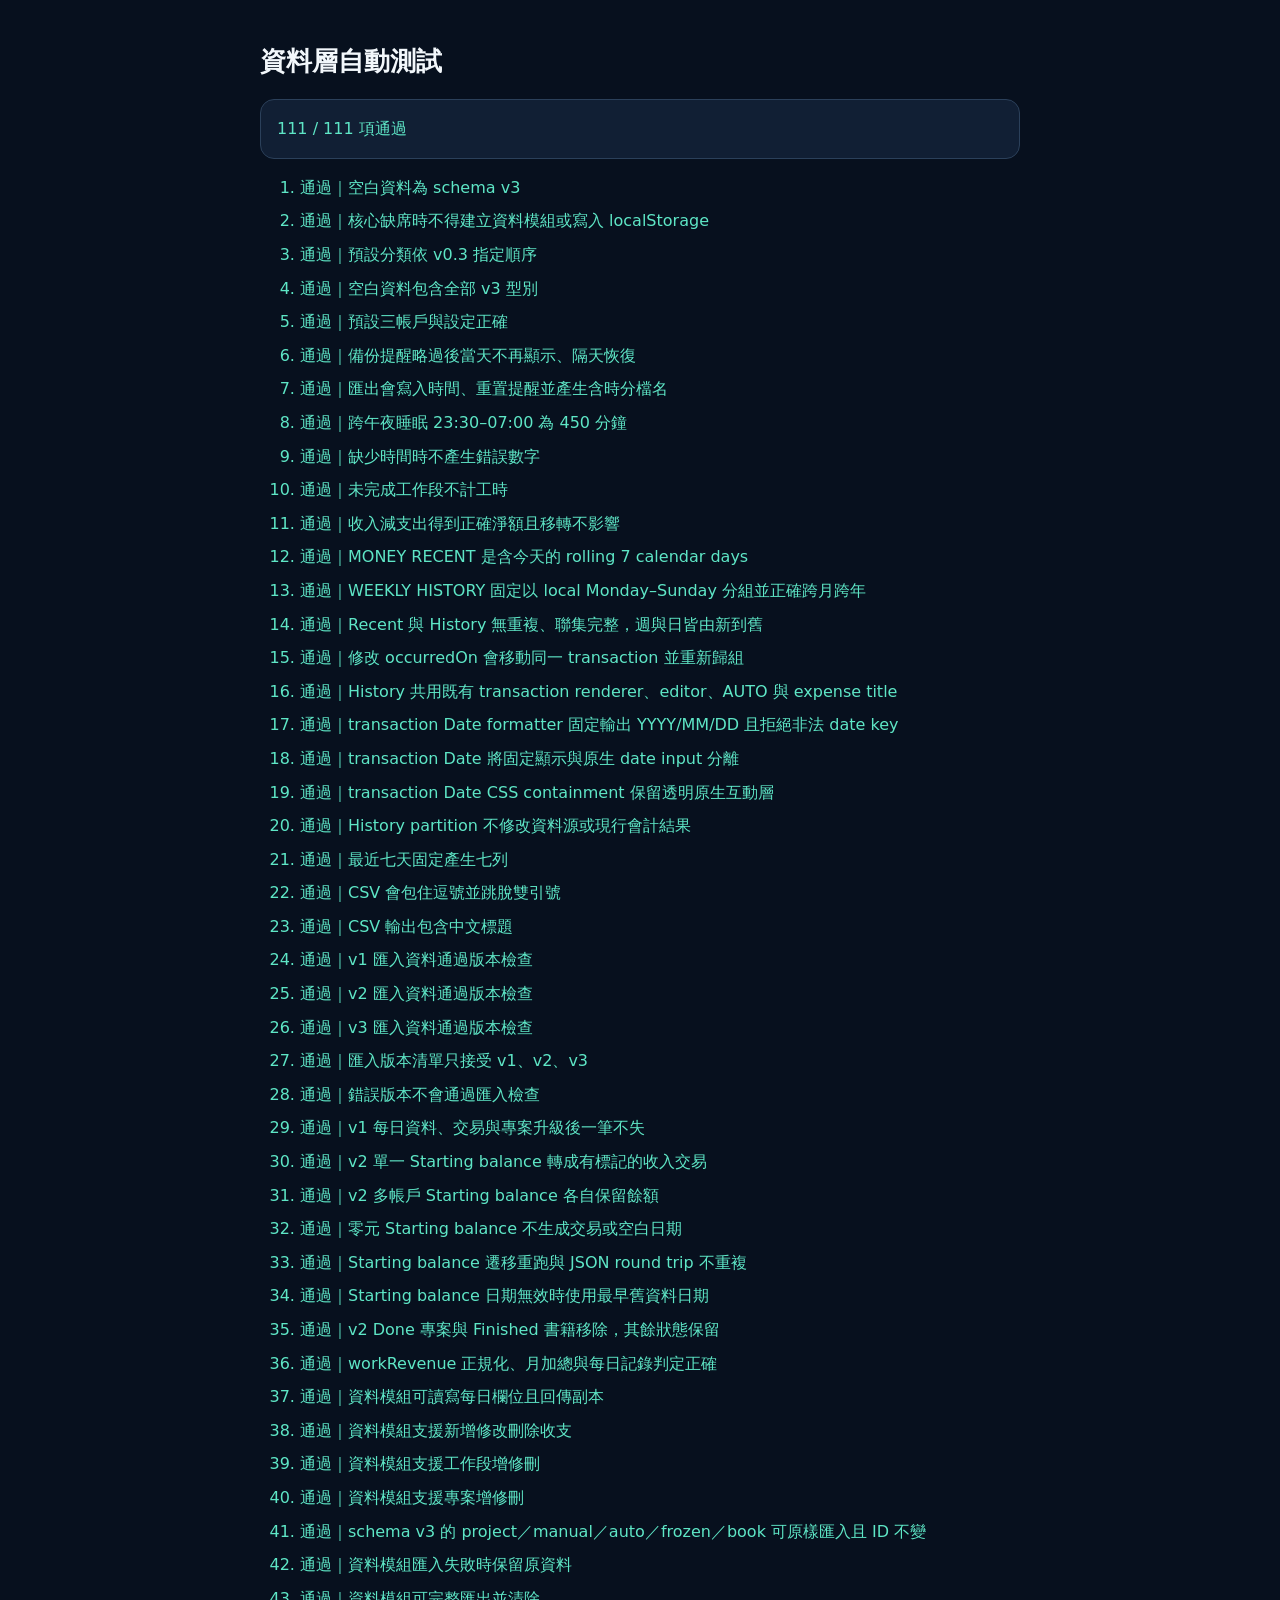
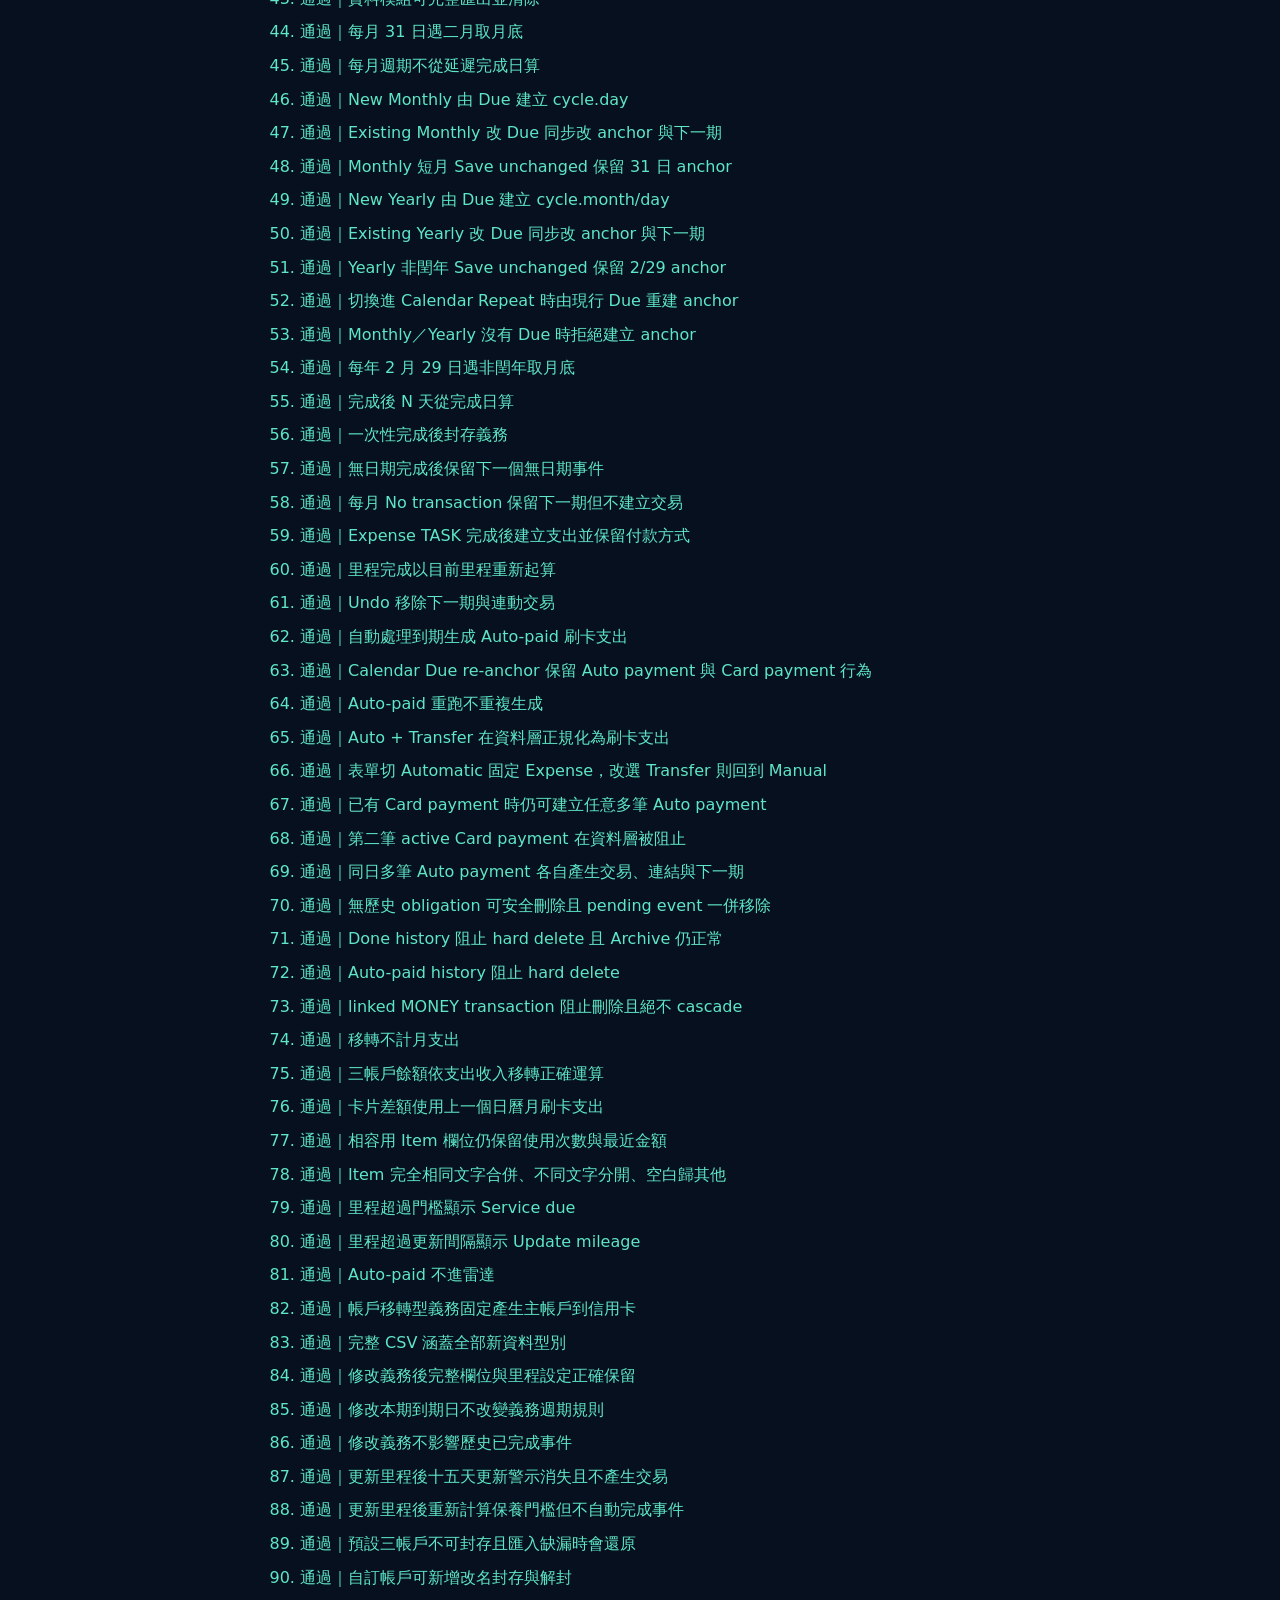
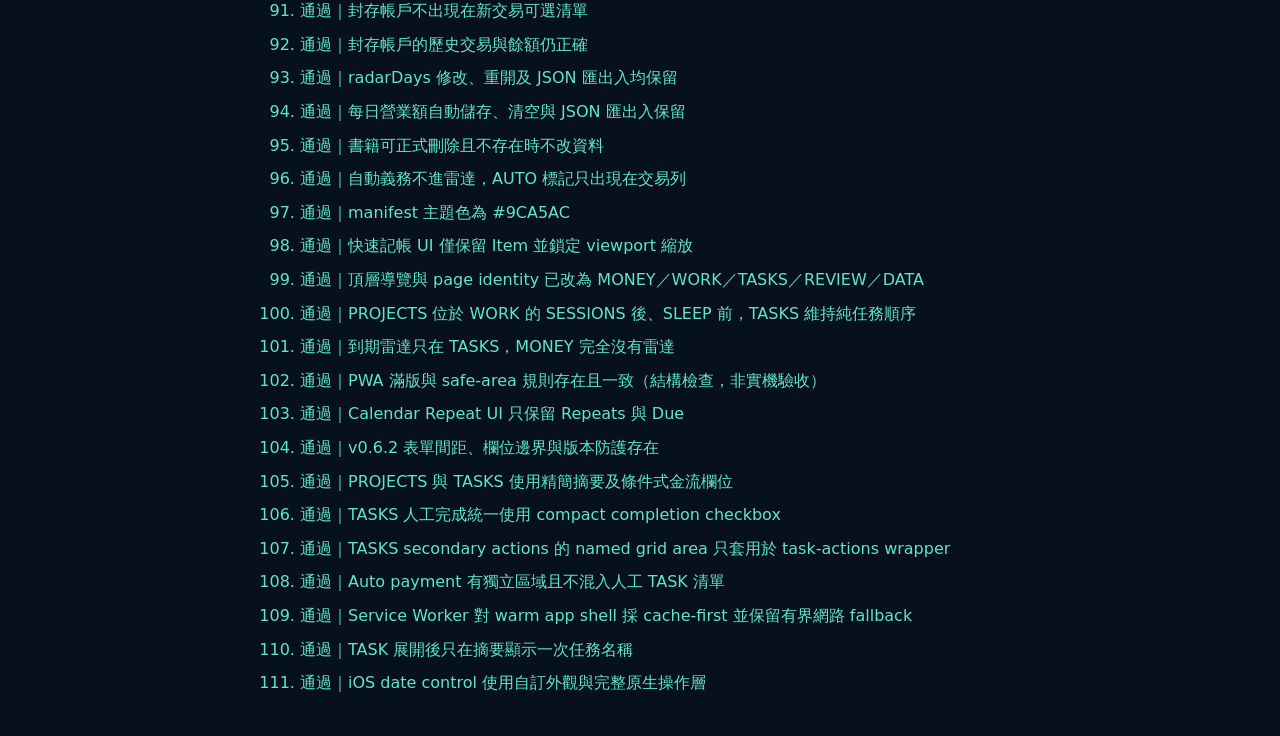
==== commit 51c673bf: "fix task secondary action grid scope" ====
--- a/test.html
+++ b/test.html
@@ -1316,6 +1316,18 @@
           if (!visualRule.includes("width: 21px") || !visualRule.includes("height: 21px") || !visualRule.includes("border-radius: 5px")) throw new Error("completion checkbox 可見框不符合 compact 規格");
         });
 
+        test("TASKS secondary actions 的 named grid area 只套用於 task-actions wrapper", () => {
+          const styleRequest = new XMLHttpRequest();
+          styleRequest.open("GET", "./style.css?test=task-actions-secondary-scope", false);
+          styleRequest.send();
+          const css = styleRequest.responseText;
+          const sharedRule = css.match(/(?:^|\n)\.task-actions-secondary\s*\{([^}]*)\}/)?.[1] || "";
+          const scopedRule = css.match(/(?:^|\n)\.task-actions\s*>\s*\.task-actions-secondary\s*\{([^}]*)\}/)?.[1] || "";
+          if (!sharedRule) throw new Error("缺少通用 task-actions-secondary rule");
+          if (/grid-area\s*:/.test(sharedRule)) throw new Error("通用 task-actions-secondary rule 不得指定 named grid area");
+          if (!/grid-area\s*:\s*secondary\s*;/.test(scopedRule)) throw new Error("task-actions 直屬 secondary actions 缺少 grid-area: secondary");
+        });
+
         test("Auto payment 有獨立區域且不混入人工 TASK 清單", () => {
           const indexRequest = new XMLHttpRequest();
           indexRequest.open("GET", "./index.html", false);
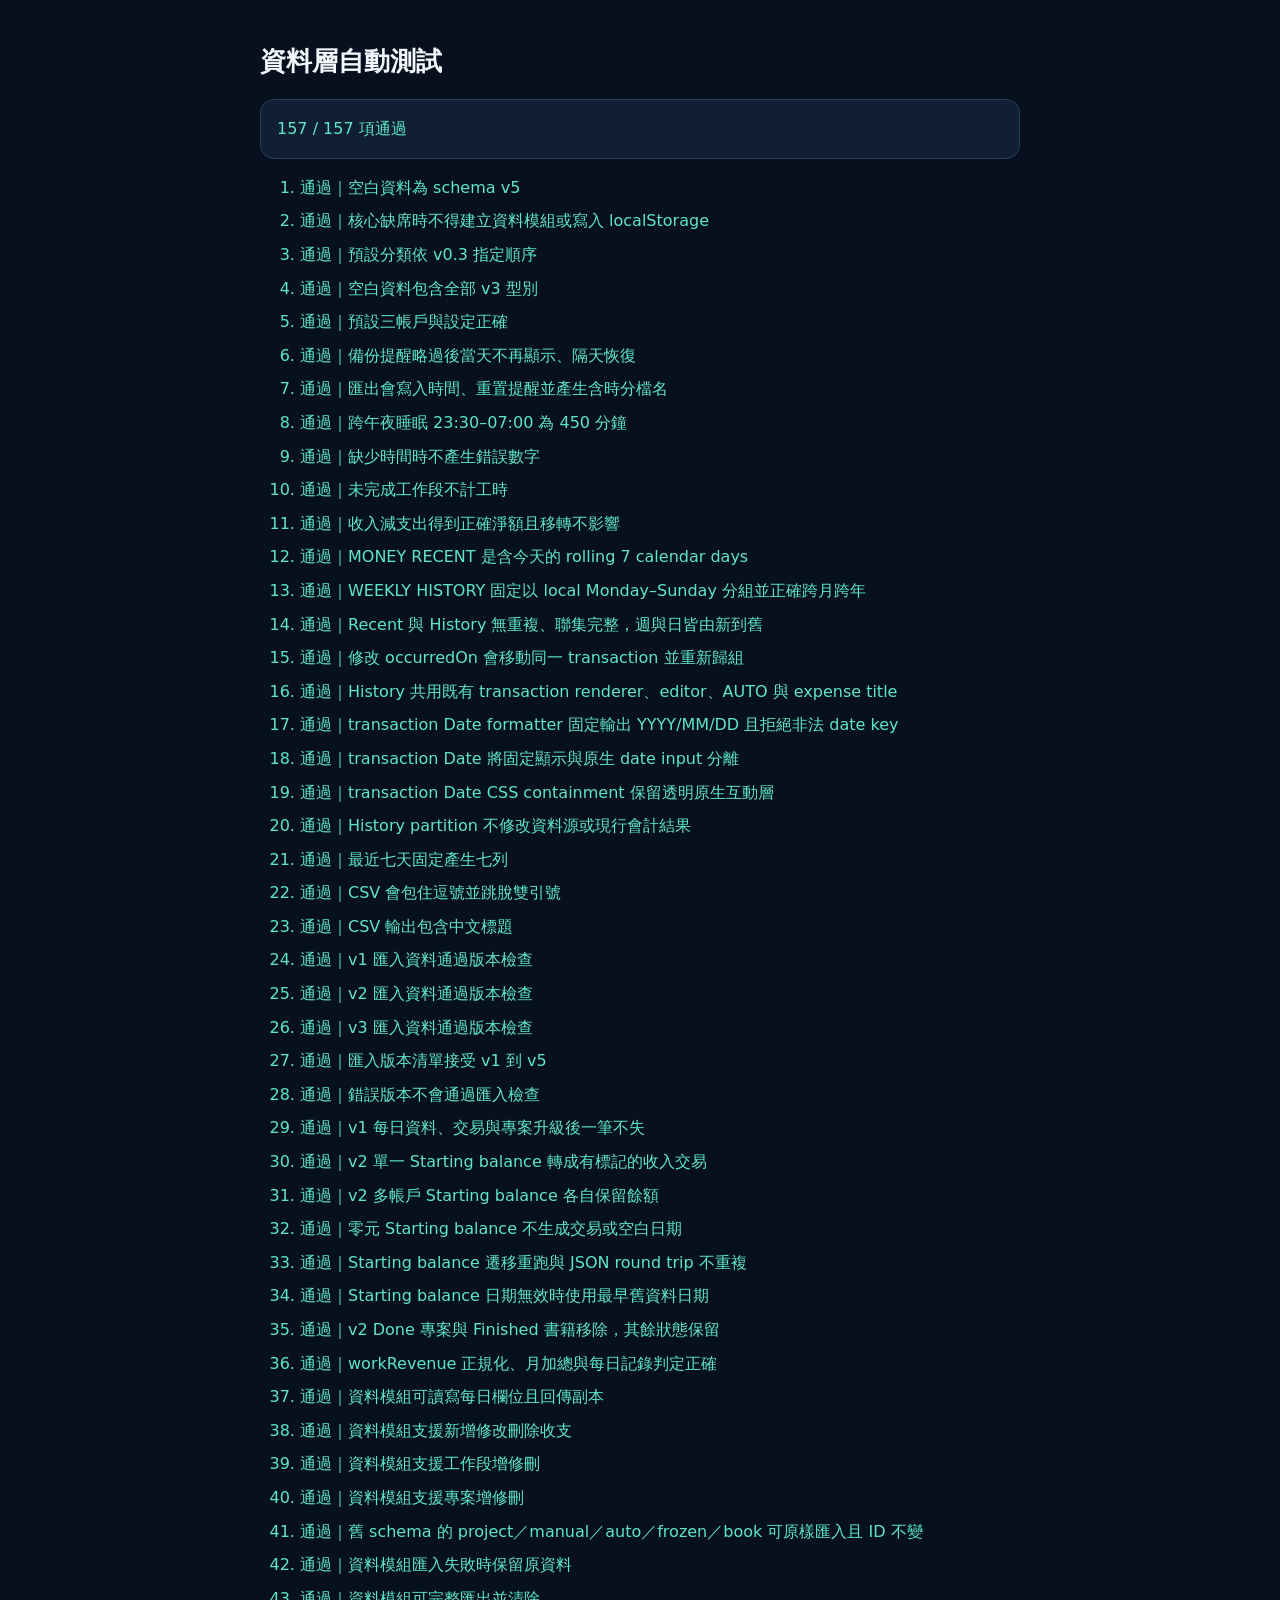
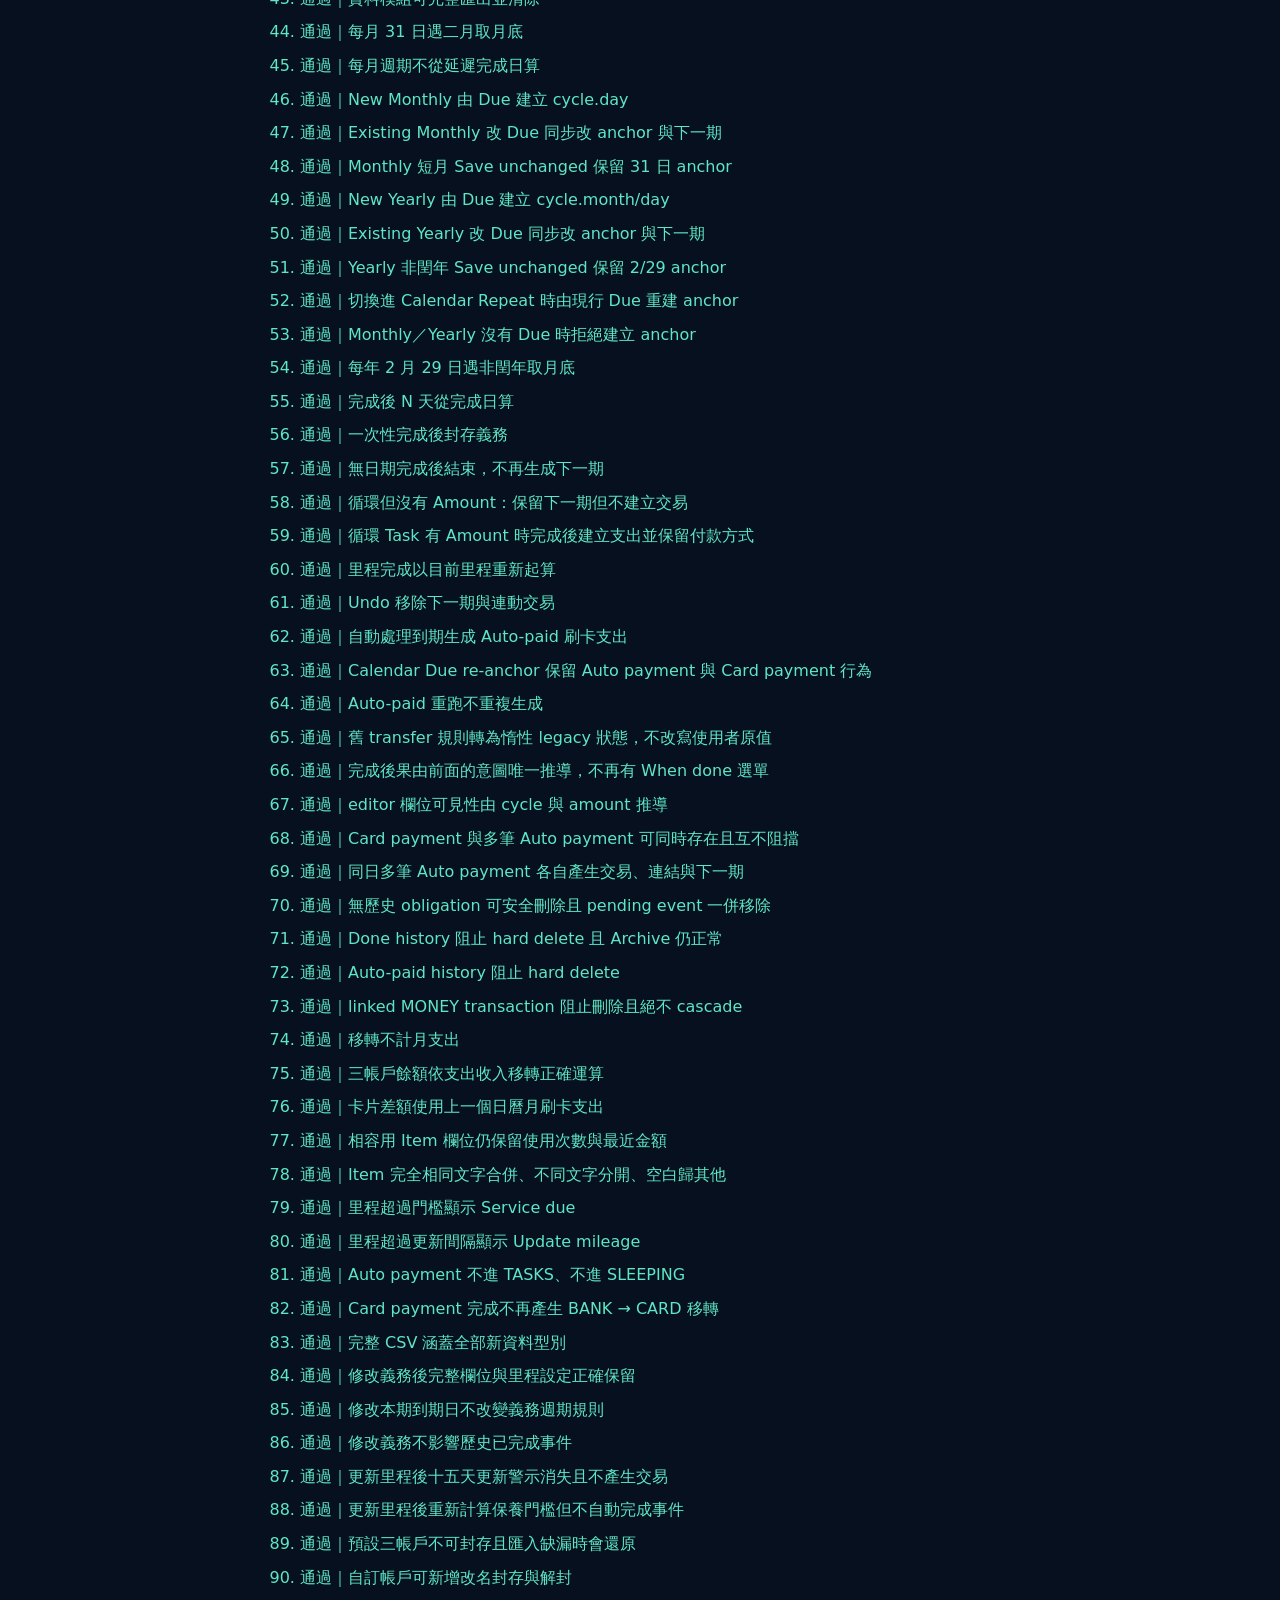
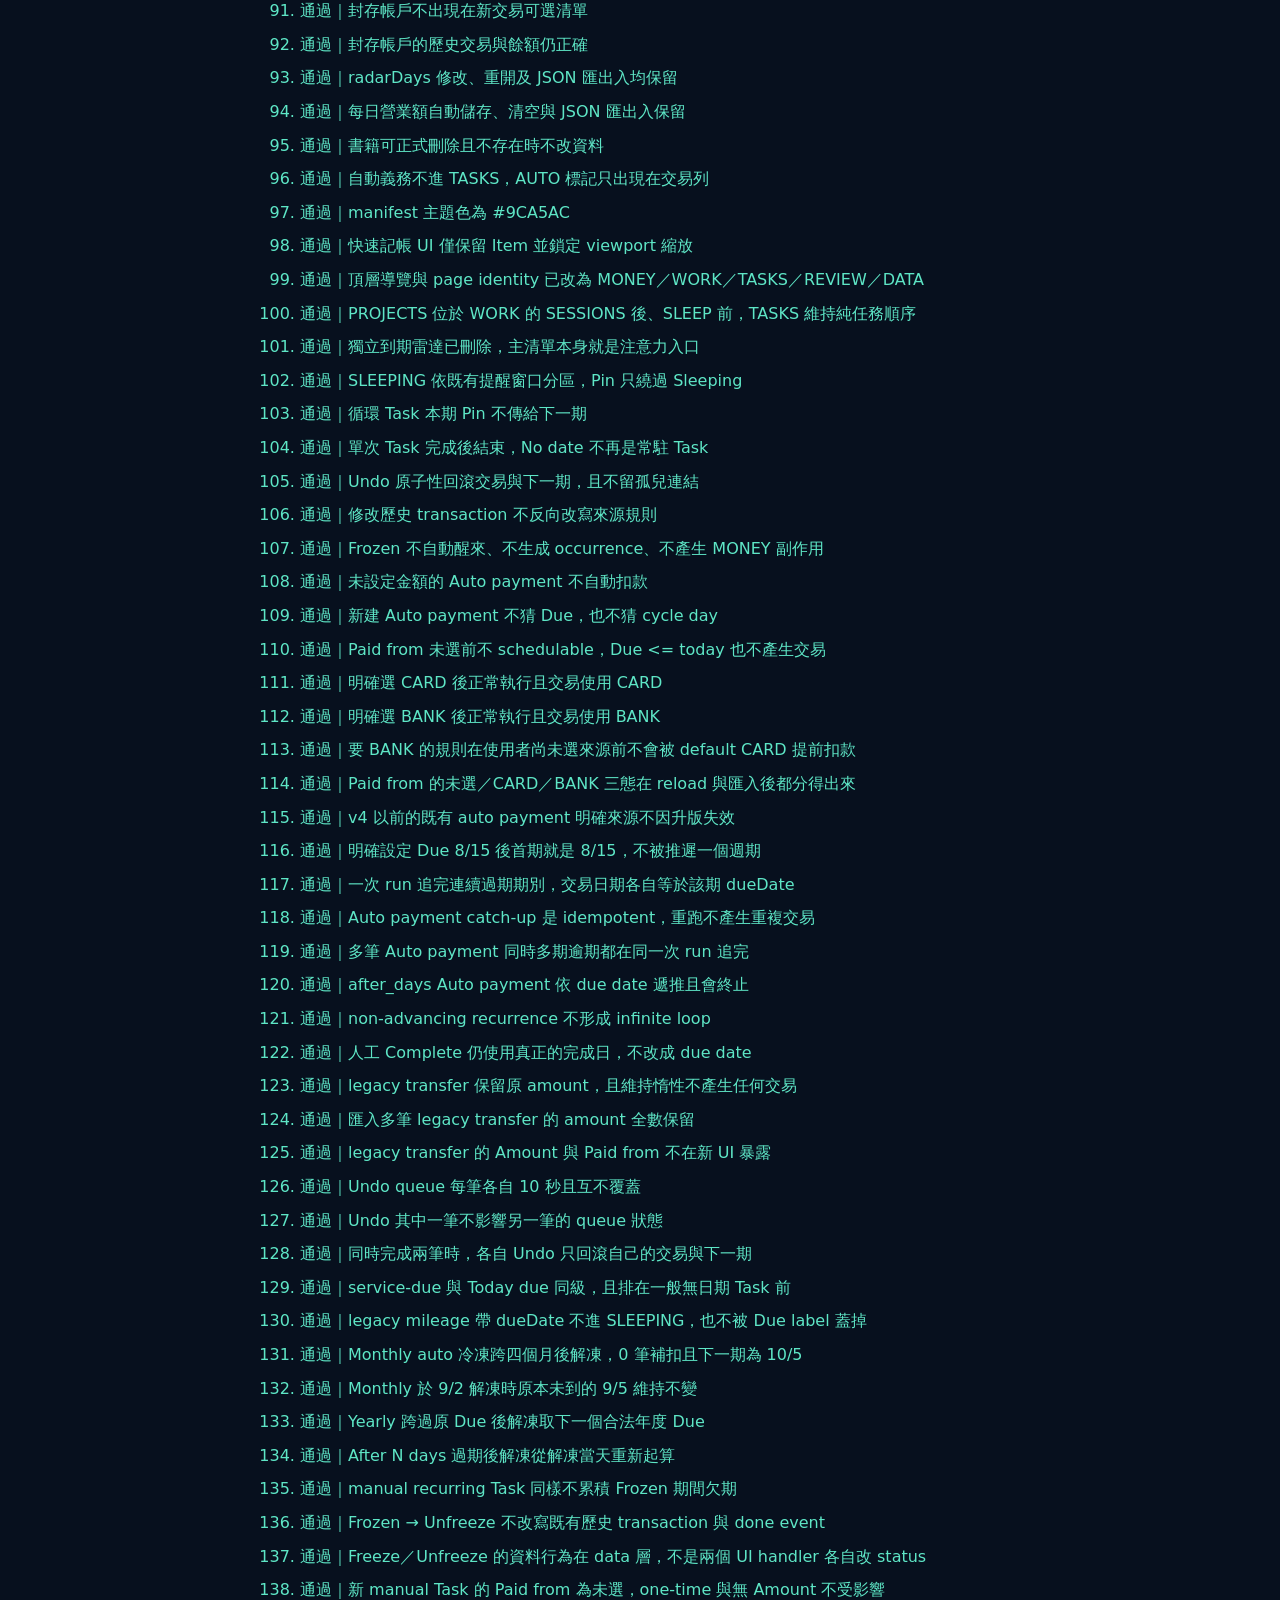
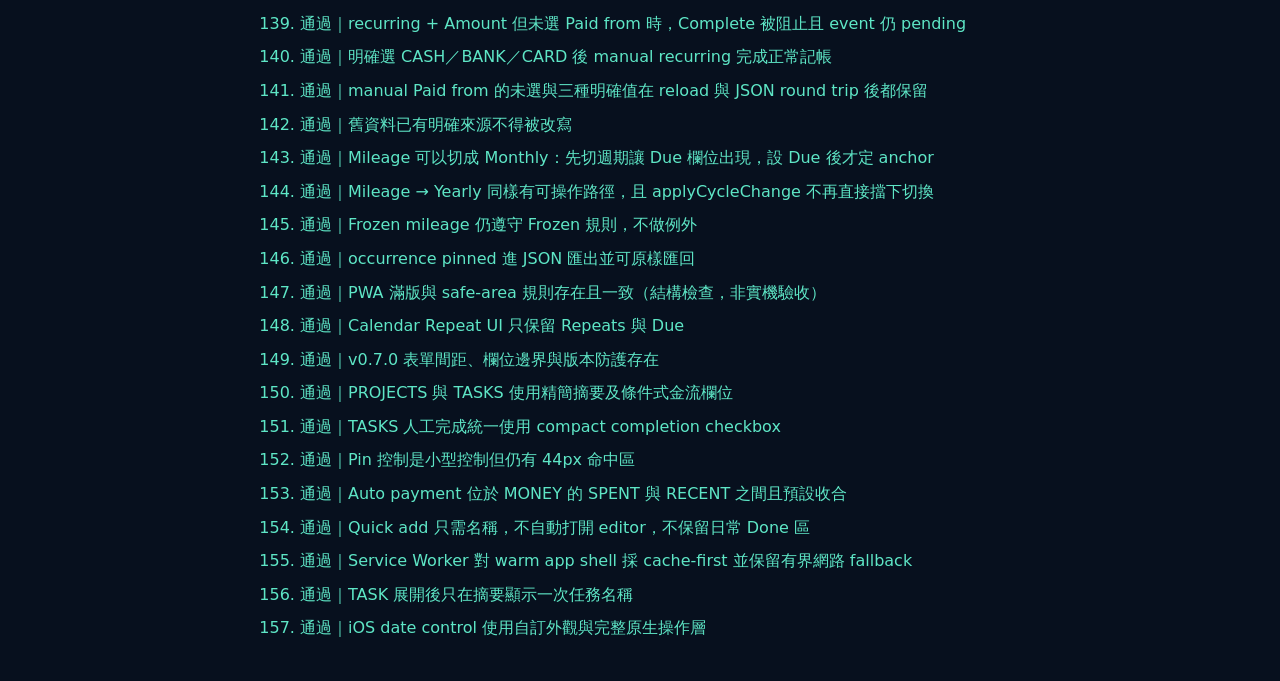
==== commit 83d45626: "feat: refactor TASKS and MONEY rules TASKS 只回答「現在有什麼事情需要親自處理」，MONEY 承載已發生的財務事實。  - 刪除獨立到期雷達與 Done 區，" ====
--- a/test.html
+++ b/test.html
@@ -26,7 +26,7 @@
         "use strict";
         const Core = window.LifeCalibrationCore;
         const CalendarRepeatUX = window.LifeCalibrationCalendarRepeatUX;
-        const ObligationUX = window.LifeCalibrationObligationUX;
+        const TaskUX = window.LifeCalibrationTaskUX;
         const MoneyHistoryUX = window.LifeCalibrationMoneyHistoryUX;
         const TransactionDateUX = window.LifeCalibrationTransactionDateUX;
         const results = [];
@@ -79,7 +79,7 @@
           return result;
         }
 
-        test("空白資料為 schema v3", () => equal(Core.createEmptyState().version, 3));
+        test("空白資料為 schema v5", () => equal(Core.createEmptyState().version, 5));
         test("核心缺席時不得建立資料模組或寫入 localStorage", () => {
           let reads = 0;
           let writes = 0;
@@ -275,7 +275,7 @@
         test("v1 匯入資料通過版本檢查", () => equal(Core.validateImportedState({ version: 1, days: {}, projects: [] }).valid, true));
         test("v2 匯入資料通過版本檢查", () => equal(Core.validateImportedState({ version: 2, days: {}, projects: [] }).valid, true));
         test("v3 匯入資料通過版本檢查", () => equal(Core.validateImportedState(Core.createEmptyState()).valid, true));
-        test("匯入版本清單只接受 v1、v2、v3", () => equal(Core.SUPPORTED_IMPORT_VERSIONS.join(","), "1,2,3"));
+        test("匯入版本清單接受 v1 到 v5", () => equal(Core.SUPPORTED_IMPORT_VERSIONS.join(","), "1,2,3,4,5"));
         test("錯誤版本不會通過匯入檢查", () => equal(Core.validateImportedState({ version: 99, days: {}, projects: [] }).valid, false));
         test("v1 每日資料、交易與專案升級後一筆不失", () => {
           const upgraded = Core.normalizeState({
@@ -285,7 +285,7 @@
             customCategories: ["舊分類"],
             meta: {}
           });
-          equal(upgraded.version, 3);
+          equal(upgraded.version, 5);
           equal(upgraded.days["2026-08-01"].note, "保留");
           equal(upgraded.days["2026-08-01"].transactions.length, 1);
           equal(upgraded.days["2026-08-01"].transactions[0].title, "舊備註");
@@ -413,7 +413,7 @@
           store.deleteProject("project-1");
           equal(store.readState().projects.length, 0);
         });
-        test("schema v3 的 project／manual／auto／frozen／book 可原樣匯入且 ID 不變", () => {
+        test("舊 schema 的 project／manual／auto／frozen／book 可原樣匯入且 ID 不變", () => {
           const source = createMemoryStore();
           source.addProject({ id: "project-compat", name: "相容專案", status: "active", nextStep: "下一步", updatedAt: "2026-08-01T00:00:00.000Z" });
           source.addObligation({ id: "manual-compat", name: "人工待辦", cycle: { type: "none" }, handling: "manual", completionMode: "none", status: "active" });
@@ -423,7 +423,7 @@
 
           const importedStore = createMemoryStore();
           const imported = importedStore.importState(JSON.parse(source.exportJson()));
-          equal(imported.version, 3);
+          equal(imported.version, 5);
           equal(imported.projects.find(item => item.id === "project-compat")?.name, "相容專案");
           equal(imported.obligations.find(item => item.id === "manual-compat")?.name, "人工待辦");
           equal(imported.obligations.find(item => item.id === "auto-compat")?.handling, "auto");
@@ -444,7 +444,7 @@
           if (!store.exportCsv().startsWith("資料類型,日期")) throw new Error("CSV 標題錯誤");
           store.clear();
           equal(store.readDay("2026-08-01").note, "");
-          equal(store.readState().version, 3);
+          equal(store.readState().version, 5);
         });
 
         function createObligation(cycle, extras = {}) {
@@ -568,22 +568,21 @@
           const result = Core.completeEvent(stateWithEvent({ type: "once" }, "2026-08-20"), "event-1", { completedDate: "2026-08-20" });
           equal(result.state.obligations[0].status, "archived");
         });
-        test("無日期完成後保留下一個無日期事件", () => {
-          const result = Core.completeEvent(stateWithEvent({ type: "none" }, null, { amount: null, completionMode: "none" }), "event-1", { completedDate: "2026-08-02", actualAmount: 120 });
-          const next = result.state.events.find(item => item.id !== "event-1");
-          equal(next.status, "pending");
-          equal(next.dueDate, null);
-          equal(result.state.events.find(item => item.id === "event-1").actualAmount, 120);
+        test("無日期完成後結束，不再生成下一期", () => {
+          const result = Core.completeEvent(stateWithEvent({ type: "none" }, null, { amount: null }), "event-1", { completedDate: "2026-08-02", actualAmount: 120 });
+          equal(result.state.events.length, 1);
+          equal(result.state.events[0].status, "done");
+          equal(result.state.obligations[0].status, "archived");
           equal(Core.allTransactions(result.state).length, 0);
         });
-        test("每月 No transaction 保留下一期但不建立交易", () => {
-          const result = Core.completeEvent(stateWithEvent({ type: "monthly", day: 30 }, "2026-08-30", { amount: null, completionMode: "none", note: "檢查監理服務" }), "event-1", { completedDate: "2026-08-30" });
+        test("循環但沒有 Amount：保留下一期但不建立交易", () => {
+          const result = Core.completeEvent(stateWithEvent({ type: "monthly", day: 30 }, "2026-08-30", { amount: null, note: "檢查監理服務" }), "event-1", { completedDate: "2026-08-30" });
           equal(result.state.events.find(item => item.id !== "event-1").dueDate, "2026-09-30");
           equal(Core.allTransactions(result.state).length, 0);
           equal(result.state.obligations[0].note, "檢查監理服務");
         });
-        test("Expense TASK 完成後建立支出並保留付款方式", () => {
-          const result = Core.completeEvent(stateWithEvent({ type: "once" }, "2026-08-20", { name: "車貸", amount: 680, category: "其他", completionMode: "expense", paymentMethod: "cash" }), "event-1", { completedDate: "2026-08-20" });
+        test("循環 Task 有 Amount 時完成後建立支出並保留付款方式", () => {
+          const result = Core.completeEvent(stateWithEvent({ type: "monthly", day: 20 }, "2026-08-20", { name: "車貸", amount: 680, category: "其他", paymentMethod: "cash" }), "event-1", { completedDate: "2026-08-20" });
           const transaction = Core.allTransactions(result.state)[0];
           equal(transaction.type, "expense");
           equal(transaction.amount, 680);
@@ -623,13 +622,14 @@
           equal(autoState.events.find(item => item.status === "pending").dueDate, "2026-09-20");
           equal(Core.allTransactions(autoState)[0].paymentMethod, "card");
 
+          // 新的 Card payment 只是循環提醒：Complete 不產生任何交易，下一期照樣生成。
           const cardStore = createMemoryStore();
-          const card = cardStore.addObligation({ name: "卡費", cycle: { type: "monthly", day: 16 }, amount: 1200, handling: "manual", completionMode: "transfer" }, "2026-08-16");
+          const card = cardStore.addObligation({ name: "卡費", cycle: { type: "monthly", day: 16 }, handling: "manual" }, "2026-08-16");
           editCalendarRepeat(cardStore, card.obligation.id, card.event.id, "monthly", "2026-08-20");
           cardStore.completeEvent(card.event.id, { completedDate: "2026-08-20" });
           const cardState = cardStore.readState();
           equal(cardState.events.find(item => item.status === "pending").dueDate, "2026-09-20");
-          equal(Core.allTransactions(cardState)[0].type, "transfer");
+          equal(Core.allTransactions(cardState).length, 0);
         });
         test("Auto-paid 重跑不重複生成", () => {
           const state = stateWithEvent({ type: "monthly", day: 1 }, "2026-08-01", { handling: "auto", paymentMethod: "card" });
@@ -637,44 +637,63 @@
           const second = Core.runAutoPayments(first, "2026-08-02").state;
           equal(Core.allTransactions(second).length, 1);
         });
-        test("Auto + Transfer 在資料層正規化為刷卡支出", () => {
-          const obligation = Core.normalizeObligation({ handling: "auto", completionMode: "transfer", paymentMethod: "bank" });
-          equal(obligation.handling, "auto");
-          equal(obligation.completionMode, "expense");
-          equal(obligation.paymentMethod, "card");
-        });
-        test("表單切 Automatic 固定 Expense，改選 Transfer 則回到 Manual", () => {
-          const automatic = ObligationUX.resolveObligationFormMode({ handling: "auto", completionMode: "transfer", paymentMethod: "bank", changedField: "handling" });
-          equal(automatic.handling, "auto");
-          equal(automatic.completionMode, "expense");
-          equal(automatic.paymentMethod, "card");
-          equal(automatic.transferDisabled, true);
-          const transfer = ObligationUX.resolveObligationFormMode({ handling: "auto", completionMode: "transfer", paymentMethod: "card", changedField: "completion" });
-          equal(transfer.handling, "manual");
-          equal(transfer.completionMode, "transfer");
-          equal(transfer.transferDisabled, false);
-        });
-        test("已有 Card payment 時仍可建立任意多筆 Auto payment", () => {
-          const store = createMemoryStore();
-          store.addObligation({ name: "卡費繳款", cycle: { type: "monthly", day: 16 }, handling: "manual", completionMode: "transfer" }, "2026-08-16");
+        test("舊 transfer 規則轉為惰性 legacy 狀態，不改寫使用者原值", () => {
+          const migrated = Core.normalizeObligation({ name: "卡費", cycle: { type: "monthly", day: 16 }, amount: 1200, handling: "manual", completionMode: "transfer" });
+          // 原值原封不動保留，只是任何會產生後果的地方都不認它。
+          equal(migrated.completionMode, "transfer");
+          equal(migrated.amount, 1200);
+          equal(Core.isLegacyTransfer(migrated), true);
+          // 冪等：再跑一次結果不變。
+          equal(Core.normalizeObligation(migrated).completionMode, "transfer");
+          equal(Core.normalizeObligation(migrated).amount, 1200);
+          // auto 一律走推導路徑，不會被誤判成 legacy transfer。
+          const auto = Core.normalizeObligation({ cycle: { type: "monthly", day: 1 }, amount: 390, handling: "auto", completionMode: "transfer" });
+          equal(auto.completionMode, "expense");
+          equal(Core.isLegacyTransfer(auto), false);
+        });
+        test("完成後果由前面的意圖唯一推導，不再有 When done 選單", () => {
+          equal(Core.normalizeObligation({ cycle: { type: "none" }, amount: 500 }).completionMode, "none");
+          equal(Core.normalizeObligation({ cycle: { type: "monthly", day: 1 }, amount: null }).completionMode, "none");
+          equal(Core.normalizeObligation({ cycle: { type: "monthly", day: 1 }, amount: 350 }).completionMode, "expense");
+          equal(Core.normalizeObligation({ cycle: { type: "monthly", day: 1 }, amount: 350, handling: "auto" }).completionMode, "expense");
+          // Auto payment 不支援 CASH，且沒有預設值：cash 與缺值都回到「未選」。
+          equal(Core.normalizeObligation({ handling: "auto", paymentMethod: "cash" }).paymentMethod, "");
+          equal(Core.normalizeObligation({ handling: "auto" }).paymentMethod, "");
+          equal(Core.normalizeObligation({ handling: "auto", paymentMethod: "bank" }).paymentMethod, "bank");
+          equal(Core.normalizeObligation({ handling: "auto", paymentMethod: "card" }).paymentMethod, "card");
+          // 人工 Task 同樣沒有預設值：系統不替使用者猜要從哪個帳戶付錢。
+          equal(Core.normalizeObligation({ cycle: { type: "monthly", day: 1 }, amount: 350 }).paymentMethod, "");
+          equal(Core.normalizeObligation({ cycle: { type: "monthly", day: 1 }, amount: 350, paymentMethod: "cash" }).paymentMethod, "cash");
+        });
+        test("editor 欄位可見性由 cycle 與 amount 推導", () => {
+          const single = TaskUX.taskEditorFields({ cycleType: "none", amount: null });
+          equal(single.showAmount, false);
+          equal(single.showPaidFrom, false);
+          equal(single.showDue, true);
+          const recurring = TaskUX.taskEditorFields({ cycleType: "monthly", amount: null });
+          equal(recurring.showAmount, true);
+          equal(recurring.showPaidFrom, false);
+          const financial = TaskUX.taskEditorFields({ cycleType: "monthly", amount: 13965 });
+          equal(financial.showPaidFrom, true);
+          equal(financial.paidFromOptions.join(","), "bank,cash,card");
+          const auto = TaskUX.taskEditorFields({ cycleType: "monthly", amount: 390, handling: "auto" });
+          equal(auto.paidFromOptions.join(","), "bank,card");
+          const mileage = TaskUX.taskEditorFields({ cycleType: "mileage", amount: null });
+          equal(mileage.showMileage, true);
+          equal(mileage.showDue, false);
+          equal(TaskUX.taskEditorFields({ cycleType: "after_days" }).showInterval, true);
+          equal(TaskUX.UNDO_WINDOW_MS, 10000);
+        });
+        test("Card payment 與多筆 Auto payment 可同時存在且互不阻擋", () => {
+          const store = createMemoryStore();
+          store.addObligation({ name: "卡費繳款", cycle: { type: "monthly", day: 16 }, handling: "manual" }, "2026-08-16");
           ["YouTube", "Netflix", "iCloud"].forEach(name => {
-            store.addObligation({ name, cycle: { type: "monthly", day: 1 }, amount: 100, handling: "auto", completionMode: "expense", paymentMethod: "card" }, "2026-08-01");
+            store.addObligation({ name, cycle: { type: "monthly", day: 1 }, amount: 100, handling: "auto", paymentMethod: "card" }, "2026-08-01");
           });
           const state = store.readState();
           equal(state.obligations.filter(item => item.handling === "auto").length, 3);
-          equal(state.obligations.filter(item => item.completionMode === "transfer").length, 1);
-        });
-        test("第二筆 active Card payment 在資料層被阻止", () => {
-          const store = createMemoryStore();
-          store.addObligation({ name: "卡費一", cycle: { type: "monthly", day: 16 }, completionMode: "transfer" }, "2026-08-16");
-          let message = "";
-          try {
-            store.addObligation({ name: "卡費二", cycle: { type: "monthly", day: 20 }, completionMode: "transfer" }, "2026-08-20");
-          } catch (error) {
-            message = error.message;
-          }
-          if (!message.includes("唯一的帳戶移轉義務")) throw new Error("第二筆 transfer 未被中文規則阻止");
-          equal(store.readState().obligations.length, 1);
+          equal(state.obligations.filter(item => item.completionMode === "transfer").length, 0);
+          equal(Core.autoPaymentRules(state).length, 3);
         });
         test("同日多筆 Auto payment 各自產生交易、連結與下一期", () => {
           const state = Core.createEmptyState();
@@ -721,7 +740,7 @@
         });
         test("Auto-paid history 阻止 hard delete", () => {
           const store = createMemoryStore();
-          const created = store.addObligation({ name: "訂閱", cycle: { type: "monthly", day: 1 }, amount: 199, handling: "auto", completionMode: "expense" }, "2026-08-01");
+          const created = store.addObligation({ name: "訂閱", cycle: { type: "monthly", day: 1 }, amount: 199, handling: "auto", paymentMethod: "card" }, "2026-08-01");
           store.runAutoPayments("2026-08-01");
           equal(store.deleteObligationSafely(created.obligation.id).deleted, false);
           equal(Core.allTransactions(store.readState()).length, 1);
@@ -787,23 +806,24 @@
         });
         test("里程超過門檻顯示 Service due", () => {
           const state = stateWithEvent({ type: "mileage" }, null, { service: { lastServiceMileage: 40000, currentMileage: 50000, mileageUpdatedAt: "2026-08-01", reminderDays: 15, thresholdKm: 10000 } });
-          equal(Core.radarItems(state, "2026-08-02")[0].kind, "service-due");
+          equal(Core.mileageStatus(state.obligations[0], "2026-08-02"), "service-due");
         });
         test("里程超過更新間隔顯示 Update mileage", () => {
           const state = stateWithEvent({ type: "mileage" }, null, { service: { lastServiceMileage: 40000, currentMileage: 40100, mileageUpdatedAt: "2026-07-01", reminderDays: 15, thresholdKm: 10000 } });
-          equal(Core.radarItems(state, "2026-08-02")[0].kind, "update-mileage");
-        });
-        test("Auto-paid 不進雷達", () => {
-          const state = stateWithEvent({ type: "monthly", day: 1 }, "2026-08-01", { handling: "auto" });
-          equal(Core.radarItems(state, "2026-08-02").length, 0);
-        });
-        test("帳戶移轉型義務固定產生主帳戶到信用卡", () => {
-          const state = stateWithEvent({ type: "monthly", day: 16 }, "2026-08-16", { completionMode: "transfer", transferFromAccountId: "main", transferToAccountId: "card" });
+          equal(Core.mileageStatus(state.obligations[0], "2026-08-02"), "update-mileage");
+        });
+        test("Auto payment 不進 TASKS、不進 SLEEPING", () => {
+          const state = stateWithEvent({ type: "monthly", day: 1 }, "2026-08-01", { handling: "auto", amount: 390 });
+          const buckets = Core.taskBuckets(state, "2026-08-02");
+          equal(buckets.active.length, 0);
+          equal(buckets.sleeping.length, 0);
+          equal(Core.autoPaymentRules(state).length, 1);
+        });
+        test("Card payment 完成不再產生 BANK → CARD 移轉", () => {
+          const state = stateWithEvent({ type: "monthly", day: 16 }, "2026-08-16", { completionMode: "transfer", amount: 1200 });
           const result = Core.completeEvent(state, "event-1", { completedDate: "2026-08-16" });
-          const transaction = Core.allTransactions(result.state)[0];
-          equal(transaction.type, "transfer");
-          equal(transaction.fromAccountId, "main");
-          equal(transaction.toAccountId, "card");
+          equal(Core.allTransactions(result.state).length, 0);
+          equal(result.state.events.filter(item => item.status === "pending").length, 1);
         });
         test("完整 CSV 涵蓋全部新資料型別", () => {
           const state = Core.createEmptyState();
@@ -859,7 +879,7 @@
 
         test("修改義務不影響歷史已完成事件", () => {
           const store = createMemoryStore();
-          const created = store.addObligation({ name: "舊名稱", cycle: { type: "monthly", day: 15 }, amount: 100, completionMode: "expense" }, "2026-08-15");
+          const created = store.addObligation({ name: "舊名稱", cycle: { type: "monthly", day: 15 }, amount: 100, paymentMethod: "bank" }, "2026-08-15");
           store.completeEvent(created.event.id, { completedDate: "2026-08-15", actualAmount: 120 });
           const before = store.readState().events.find(item => item.id === created.event.id);
           store.updateObligation(created.obligation.id, { name: "新名稱", cycle: { type: "monthly", day: 20 }, amount: 200 });
@@ -872,19 +892,19 @@
 
         test("更新里程後十五天更新警示消失且不產生交易", () => {
           const store = createMemoryStore();
-          const created = store.addObligation({ name: "保養", cycle: { type: "mileage" }, completionMode: "none", service: { lastServiceMileage: 40000, currentMileage: 40100, mileageUpdatedAt: "2026-07-01", reminderDays: 15, thresholdKm: 10000 } });
-          equal(Core.radarItems(store.readState(), "2026-08-02")[0].kind, "update-mileage");
+          const created = store.addObligation({ name: "保養", cycle: { type: "mileage" }, service: { lastServiceMileage: 40000, currentMileage: 40100, mileageUpdatedAt: "2026-07-01", reminderDays: 15, thresholdKm: 10000 } });
+          equal(Core.mileageStatus(store.readState().obligations[0], "2026-08-02"), "update-mileage");
           store.updateMileage(created.obligation.id, 40200, "2026-08-02");
-          equal(Core.radarItems(store.readState(), "2026-08-02").some(item => item.kind === "update-mileage"), false);
+          equal(Core.mileageStatus(store.readState().obligations[0], "2026-08-02"), "");
           equal(Core.allTransactions(store.readState()).length, 0);
         });
 
         test("更新里程後重新計算保養門檻但不自動完成事件", () => {
           const store = createMemoryStore();
-          const created = store.addObligation({ name: "保養", cycle: { type: "mileage" }, completionMode: "none", service: { lastServiceMileage: 40000, currentMileage: 45000, mileageUpdatedAt: "2026-08-01", reminderDays: 15, thresholdKm: 10000 } });
+          const created = store.addObligation({ name: "保養", cycle: { type: "mileage" }, service: { lastServiceMileage: 40000, currentMileage: 45000, mileageUpdatedAt: "2026-08-01", reminderDays: 15, thresholdKm: 10000 } });
           store.updateMileage(created.obligation.id, 50000, "2026-08-02");
           const state = store.readState();
-          equal(Core.radarItems(state, "2026-08-02")[0].kind, "service-due");
+          equal(Core.mileageStatus(state.obligations[0], "2026-08-02"), "service-due");
           equal(state.events[0].status, "pending");
           equal(Core.allTransactions(state).length, 0);
         });
@@ -962,17 +982,17 @@
           equal(store.deleteBook(book.id), false);
         });
 
-        test("自動義務不進雷達，AUTO 標記只出現在交易列", () => {
+        test("自動義務不進 TASKS，AUTO 標記只出現在交易列", () => {
           const store = createMemoryStore();
           const today = "2026-08-01";
-          store.addObligation({ name: "訂閱", cycle: { type: "monthly", day: 1 }, amount: 390, handling: "auto", completionMode: "expense", paymentMethod: "card" }, today);
-          store.addObligation({ name: "房租", cycle: { type: "monthly", day: 1 }, amount: 12000, handling: "manual", completionMode: "expense", paymentMethod: "bank" }, today);
+          store.addObligation({ name: "訂閱", cycle: { type: "monthly", day: 1 }, amount: 390, handling: "auto", paymentMethod: "card" }, today);
+          store.addObligation({ name: "房租", cycle: { type: "monthly", day: 1 }, amount: 12000, handling: "manual", paymentMethod: "bank" }, today);
           store.runAutoPayments(today);
 
           const state = store.readState();
-          const radar = Core.radarItems(state, today).map(item => item.obligation.name);
-          if (radar.includes("訂閱")) throw new Error("自動處理的義務進了雷達");
-          if (!radar.includes("房租")) throw new Error("自行處理的義務不在雷達");
+          const names = Core.taskBuckets(state, today).active.map(item => item.obligation.name);
+          if (names.includes("訂閱")) throw new Error("自動處理的義務進了 TASKS");
+          if (!names.includes("房租")) throw new Error("自行處理的義務不在 TASKS");
 
           const autoObligation = state.obligations.find(item => item.name === "訂閱");
           const autoEvent = state.events.find(event => event.obligationId === autoObligation.id && event.status === "auto-paid");
@@ -986,12 +1006,7 @@
           appRequest.open("GET", "./app.js?v=0.4.0", false);
           appRequest.send();
           const app = appRequest.responseText;
-          const start = app.indexOf("function renderRadar");
-          if (start < 0) throw new Error("找不到 renderRadar");
-          const rest = app.slice(start + 20);
-          const end = rest.indexOf("\n  function ");
-          const radarSource = app.slice(start, start + 20 + (end < 0 ? rest.length : end));
-          if (radarSource.includes("auto-tag")) throw new Error("renderRadar 的 markup 內出現 auto-tag");
+          if (app.includes("function renderRadar") || app.includes("radarItems")) throw new Error("app.js 仍保留獨立到期雷達");
           if (!app.includes("auto-tag")) throw new Error("交易列缺少 auto-tag 標記");
         });
 
@@ -1057,7 +1072,7 @@
           appRequest.send();
           const app = appRequest.responseText;
           if (!/if \(pageName === "work"\) \{\s*renderToday\(\);\s*renderProjects\(\);\s*\}/.test(app)) throw new Error("進 WORK 時未分別渲染 daily 與 projects");
-          if (!app.includes('if (pageName === "tasks") renderCommitments();')) throw new Error("進 TASKS 時未渲染 commitments");
+          if (!app.includes('if (pageName === "tasks") renderTasks();')) throw new Error("進 TASKS 時未渲染 tasks");
           if (app.includes('pageName === "projects"') || app.includes('setPage("projects")')) throw new Error("app.js 仍保留 projects 頂層 route");
           if (app.includes("projectsPage")) throw new Error("app.js 仍保留舊頂層 page 事件變數");
         });
@@ -1085,9 +1100,9 @@
           if (tasksPage.querySelector("#project-form, #project-list, #toggle-project-form")) throw new Error("TASKS 仍含 Project UI");
           if (projectsSection.querySelector("#project-form")?.classList.contains("card")) throw new Error("Project form 形成 ICE → ICE 嵌套");
 
-          const orderedSections = ["tasks-radar", "todo-heading", "auto-payment-heading", "frozen-heading", "books-heading"]
+          const orderedSections = ["todo-heading", "sleeping-heading", "frozen-heading", "books-heading"]
             .map(id => documentCopy.getElementById(id)?.closest("section"));
-          if (orderedSections.some(section => !section || !tasksPage.contains(section))) throw new Error("TASKS 缺少 RADAR／TO-DO／AUTO PAYMENT／FROZEN／BOOKS");
+          if (orderedSections.some(section => !section || !tasksPage.contains(section))) throw new Error("TASKS 缺少 TO-DO／SLEEPING／FROZEN／BOOKS");
           const tasksChildren = Array.from(tasksPage.children);
           const positions = orderedSections.map(section => tasksChildren.indexOf(section));
           if (positions.some((position, index) => position < 0 || (index > 0 && position <= positions[index - 1]))) throw new Error("TASKS 區段順序不正確");
@@ -1101,31 +1116,881 @@
           if (appRequest.responseText.includes('class="card project-details"')) throw new Error("Project expanded details 仍套第二張 ICE");
         });
 
-        test("到期雷達只在 TASKS，MONEY 完全沒有雷達", () => {
+        test("獨立到期雷達已刪除，主清單本身就是注意力入口", () => {
           const indexRequest = new XMLHttpRequest();
           indexRequest.open("GET", "./index.html", false);
           indexRequest.send();
           const documentCopy = new DOMParser().parseFromString(indexRequest.responseText, "text/html");
-          const moneyPage = documentCopy.getElementById("page-money");
-          const tasksPage = documentCopy.getElementById("page-tasks");
-          if (!moneyPage) throw new Error("找不到 MONEY 分頁");
-          if (!tasksPage) throw new Error("找不到 TASKS 分頁");
-          // MONEY 不得有任何雷達殘留：容器、清單、標題三種都掃
-          if (documentCopy.getElementById("money-radar")) throw new Error("MONEY 仍存在 #money-radar");
-          if (documentCopy.getElementById("money-radar-list")) throw new Error("MONEY 仍存在 #money-radar-list");
-          if (moneyPage.querySelector(".radar, .radar-list")) throw new Error("MONEY 仍存在雷達元件");
-          if (moneyPage.textContent.includes("RADAR")) throw new Error("MONEY 仍出現 RADAR 標題");
-          if (!tasksPage.querySelector("#tasks-radar.radar")) throw new Error("TASKS 雷達容器遺失");
-          if (!tasksPage.querySelector("#tasks-radar-list.radar-list")) throw new Error("TASKS 雷達清單遺失");
-          if (!documentCopy.getElementById("tasks-radar").hasAttribute("hidden")) throw new Error("TASKS 雷達未預設隱藏");
-          if (documentCopy.querySelectorAll(".radar").length !== 1) throw new Error("RADAR 不只出現在 TASKS");
+          if (documentCopy.getElementById("tasks-radar") || documentCopy.getElementById("money-radar")) throw new Error("仍存在雷達容器");
+          if (documentCopy.querySelector(".radar, .radar-list")) throw new Error("仍存在雷達元件");
+          if (documentCopy.body.textContent.includes("RADAR")) throw new Error("仍出現 RADAR 標題");
+
+          const styleRequest = new XMLHttpRequest();
+          styleRequest.open("GET", "./style.css", false);
+          styleRequest.send();
+          if (/\.radar[\s.,:{]/.test(styleRequest.responseText)) throw new Error("style.css 仍保留雷達樣式");
 
           const appRequest = new XMLHttpRequest();
           appRequest.open("GET", "./app.js", false);
           appRequest.send();
           const app = appRequest.responseText;
-          if (app.includes("money-radar")) throw new Error("app.js 仍引用 money-radar");
-          if (!app.includes("tasks-radar-list")) throw new Error("app.js 遺失 tasks-radar-list 的渲染");
+          if (app.includes("tasks-radar") || app.includes("money-radar")) throw new Error("app.js 仍引用雷達節點");
+          // 逾期／今日到期／逼近中的強度階層改由主清單的列承載。
+          ["is-overdue", "is-today", "is-soon"].forEach(name => {
+            if (!app.includes(name)) throw new Error(`主清單遺失狀態強度：${name}`);
+          });
+        });
+
+        test("SLEEPING 依既有提醒窗口分區，Pin 只繞過 Sleeping", () => {
+          const store = createMemoryStore();
+          const today = "2026-08-01";
+          const near = store.addObligation({ name: "近期", cycle: { type: "none" } }, "2026-08-05");
+          const far = store.addObligation({ name: "遠期", cycle: { type: "none" } }, "2026-09-30");
+          store.addObligation({ name: "無日期", cycle: { type: "none" } }, null);
+
+          let buckets = Core.taskBuckets(store.readState(), today);
+          equal(buckets.active.map(item => item.obligation.name).join(","), "近期,無日期");
+          equal(buckets.sleeping.map(item => item.obligation.name).join(","), "遠期");
+
+          // Pin 遠期 occurrence → 回到主清單，Due 與全域窗口都不變。
+          store.updateEvent(far.event.id, { pinned: true });
+          buckets = Core.taskBuckets(store.readState(), today);
+          equal(buckets.sleeping.length, 0);
+          equal(buckets.active.map(item => item.obligation.name).join(","), "近期,遠期,無日期");
+          equal(store.readState().events.find(item => item.id === far.event.id).dueDate, "2026-09-30");
+          equal(store.readState().settings.radarDays, 7);
+
+          // Unpin → 回到正常 sleeping 判斷。
+          store.updateEvent(far.event.id, { pinned: false });
+          equal(Core.taskBuckets(store.readState(), today).sleeping.length, 1);
+
+          // 提醒窗口沿用既有設定，不另建第二套 reminder days。
+          store.updateSettings({ radarDays: 90 });
+          equal(Core.taskBuckets(store.readState(), today).sleeping.length, 0);
+          equal(near.event.id !== far.event.id, true);
+        });
+
+        test("循環 Task 本期 Pin 不傳給下一期", () => {
+          const store = createMemoryStore();
+          const created = store.addObligation({ name: "每月換床單", cycle: { type: "monthly", day: 15 } }, "2026-08-15");
+          store.updateEvent(created.event.id, { pinned: true });
+          store.completeEvent(created.event.id, { completedDate: "2026-08-15" });
+          const next = store.readState().events.find(item => item.status === "pending");
+          equal(next.dueDate, "2026-09-15");
+          equal(next.pinned, false);
+          equal(Core.allTransactions(store.readState()).length, 0);
+        });
+
+        test("單次 Task 完成後結束，No date 不再是常駐 Task", () => {
+          const store = createMemoryStore();
+          const dated = store.addObligation({ name: "買牙膏", cycle: { type: "none" } }, "2026-08-01");
+          store.completeEvent(dated.event.id, { completedDate: "2026-08-01" });
+          let state = store.readState();
+          equal(state.obligations[0].status, "archived");
+          equal(state.events.filter(item => item.status === "pending").length, 0);
+          equal(Core.taskBuckets(state, "2026-08-01").active.length, 0);
+          equal(Core.allTransactions(state).length, 0);
+          // 完成歷史仍保留在資料中。
+          equal(state.events.filter(item => item.status === "done").length, 1);
+
+          const noDate = createMemoryStore();
+          const quick = noDate.addObligation({ name: "打電話", cycle: { type: "none" } }, null);
+          noDate.completeEvent(quick.event.id, { completedDate: "2026-08-01" });
+          equal(noDate.readState().events.filter(item => item.status === "pending").length, 0);
+        });
+
+        test("Undo 原子性回滾交易與下一期，且不留孤兒連結", () => {
+          const store = createMemoryStore();
+          const created = store.addObligation({ name: "車貸", cycle: { type: "monthly", day: 5 }, amount: 13965, paymentMethod: "bank" }, "2026-08-05");
+          store.completeEvent(created.event.id, { completedDate: "2026-08-05" });
+          let state = store.readState();
+          equal(Core.allTransactions(state).length, 1);
+          equal(Core.allTransactions(state)[0].amount, 13965);
+          equal(Core.allTransactions(state)[0].paymentMethod, "bank");
+          equal(state.events.filter(item => item.status === "pending").length, 1);
+
+          store.undoEvent(created.event.id);
+          state = store.readState();
+          equal(Core.allTransactions(state).length, 0);
+          equal(state.events.length, 1);
+          equal(state.events[0].status, "pending");
+          equal(state.events[0].transactionId, "");
+          equal(state.events[0].generatedEventId, "");
+          equal(state.obligations[0].status, "active");
+        });
+
+        test("修改歷史 transaction 不反向改寫來源規則", () => {
+          const store = createMemoryStore();
+          const created = store.addObligation({ name: "剪頭髮", cycle: { type: "monthly", day: 10 }, amount: 300, paymentMethod: "cash" }, "2026-08-10");
+          store.completeEvent(created.event.id, { completedDate: "2026-08-10" });
+          const transaction = Core.allTransactions(store.readState())[0];
+          store.updateTransaction("2026-08-10", transaction.id, { amount: 350, paymentMethod: "bank" });
+          const obligation = store.readState().obligations[0];
+          equal(obligation.amount, 300);
+          equal(obligation.paymentMethod, "cash");
+
+          // 改規則只影響未來：既有歷史交易不變。
+          store.updateObligation(created.obligation.id, { amount: 350 });
+          equal(Core.allTransactions(store.readState()).find(item => item.id === transaction.id).amount, 350);
+          const nextEvent = store.readState().events.find(item => item.status === "pending");
+          store.completeEvent(nextEvent.id, { completedDate: "2026-09-10" });
+          const generated = Core.allTransactions(store.readState()).find(item => item.occurredOn === "2026-09-10");
+          equal(generated.amount, 350);
+        });
+
+        test("Frozen 不自動醒來、不生成 occurrence、不產生 MONEY 副作用", () => {
+          const store = createMemoryStore();
+          const created = store.addObligation({ name: "訂閱", cycle: { type: "monthly", day: 1 }, amount: 390, handling: "auto", paymentMethod: "card" }, "2026-08-01");
+          store.updateObligation(created.obligation.id, { status: "frozen" });
+          store.runAutoPayments("2026-08-05");
+          let state = store.readState();
+          equal(Core.allTransactions(state).length, 0);
+          equal(state.events.filter(item => item.status === "auto-paid").length, 0);
+          equal(Core.taskBuckets(state, "2026-08-05").active.length, 0);
+          equal(Core.taskBuckets(state, "2026-08-05").sleeping.length, 0);
+          // Auto payment 的 frozen 規則留在 MONEY，不回到 TASKS 的 FROZEN 區。
+          equal(Core.taskBuckets(state, "2026-08-05").frozen.length, 0);
+          equal(Core.autoPaymentRules(state).length, 1);
+
+          store.updateObligation(created.obligation.id, { status: "active" });
+          store.runAutoPayments("2026-08-05");
+          equal(Core.allTransactions(store.readState()).length, 1);
+        });
+
+        test("未設定金額的 Auto payment 不自動扣款", () => {
+          const store = createMemoryStore();
+          store.addObligation({ name: "未設定", cycle: { type: "monthly", day: 1 }, handling: "auto", paymentMethod: "card" }, "2026-08-01");
+          store.runAutoPayments("2026-08-02");
+          const state = store.readState();
+          equal(Core.allTransactions(state).length, 0);
+          equal(state.events.filter(item => item.status === "pending").length, 1);
+        });
+
+        // ── Auto payment：建立不猜日期、catch-up、交易日期 ──────────────────
+        test("新建 Auto payment 不猜 Due，也不猜 cycle day", () => {
+          const appRequest = new XMLHttpRequest();
+          appRequest.open("GET", "./app.js?test=auto-payment-create", false);
+          appRequest.send();
+          const app = appRequest.responseText;
+          const start = app.indexOf('elements["auto-payment-form"].addEventListener');
+          const source = app.slice(start, app.indexOf("\n    });", start));
+          if (start < 0) throw new Error("找不到 Auto payment 建立流程");
+          if (source.includes("nextOccurrenceDate")) throw new Error("建立時仍推算首期日期");
+          if (/todayKey\.slice\(8, 10\)/.test(source)) throw new Error("建立時仍以建立日作 cycle day");
+          if (/}, todayKey\)/.test(source)) throw new Error("建立時仍以今天作首期 Due");
+          if (!/cycle: \{ type: "none" \}/.test(source)) throw new Error("建立時未讓週期保持未選");
+          if (!/}, null\)/.test(source)) throw new Error("建立時未讓 Due 保持空白");
+          // 建立時給死 paymentMethod 會被正規化層當成「使用者明確選過」，
+          // 於是要 BANK 的規則先扣到 CARD。這一條擋的就是那個。
+          if (/paymentMethod: "(card|bank|cash)"/.test(source)) throw new Error("建立時預設了付款來源");
+          if (!/paymentMethod: ""/.test(source)) throw new Error("建立時未讓付款來源保持未選");
+
+          // 四項必要資料齊全前，autoPaymentIsSchedulable 一律擋掉。
+          const base = { name: "電費", handling: "auto", paymentMethod: "card", status: "active" };
+          equal(Core.autoPaymentIsSchedulable(Core.normalizeObligation({ ...base, cycle: { type: "none" } })), false);
+          equal(Core.autoPaymentIsSchedulable(Core.normalizeObligation({ ...base, cycle: { type: "monthly", day: 5 } })), false);
+          equal(Core.autoPaymentIsSchedulable(Core.normalizeObligation({ ...base, cycle: { type: "none" }, amount: 1580 })), false);
+          equal(Core.autoPaymentIsSchedulable(Core.normalizeObligation({ ...base, cycle: { type: "monthly", day: 5 }, amount: 1580 })), true);
+          equal(Core.autoPaymentIsSchedulable(Core.normalizeObligation({ ...base, cycle: { type: "monthly", day: 5 }, amount: 1580, status: "frozen" })), false);
+
+          // 沒有 Due 的規則即使其他都齊了也不會產生交易。
+          const store = createMemoryStore();
+          store.addObligation({ ...base, cycle: { type: "monthly", day: 5 }, amount: 1580 }, null);
+          store.runAutoPayments("2026-12-31");
+          equal(Core.allTransactions(store.readState()).length, 0);
+        });
+
+        // ── Auto payment：Paid from 必須由使用者明確選擇 ──────────────────
+        test("Paid from 未選前不 schedulable，Due <= today 也不產生交易", () => {
+          const store = createMemoryStore();
+          const created = store.addObligation({ name: "電費", cycle: { type: "monthly", day: 5 }, amount: 1580, handling: "auto" }, "2026-05-05");
+          let obligation = store.readState().obligations[0];
+          // 資料層必須能區分「未選」，不得有假預設
+          equal(obligation.paymentMethod, "");
+          equal(Core.autoPaymentIsSchedulable(obligation), false);
+          store.runAutoPayments("2026-08-11");
+          equal(Core.allTransactions(store.readState()).length, 0);
+          equal(store.readState().events.filter(item => item.status === "pending").length, 1);
+          equal(created.obligation.id === obligation.id, true);
+        });
+
+        test("明確選 CARD 後正常執行且交易使用 CARD", () => {
+          const store = createMemoryStore();
+          const created = store.addObligation({ name: "Netflix", cycle: { type: "monthly", day: 5 }, amount: 390, handling: "auto" }, "2026-08-05");
+          store.updateObligation(created.obligation.id, { paymentMethod: "card" });
+          const obligation = store.readState().obligations[0];
+          equal(obligation.paymentMethod, "card");
+          equal(Core.autoPaymentIsSchedulable(obligation), true);
+          store.runAutoPayments("2026-08-11");
+          const tx = Core.allTransactions(store.readState());
+          equal(tx.length, 1);
+          equal(tx[0].paymentMethod, "card");
+          equal(tx[0].occurredOn, "2026-08-05");
+        });
+
+        test("明確選 BANK 後正常執行且交易使用 BANK", () => {
+          const store = createMemoryStore();
+          const created = store.addObligation({ name: "台新信貸", cycle: { type: "monthly", day: 5 }, amount: 26500, handling: "auto" }, "2026-08-05");
+          store.updateObligation(created.obligation.id, { paymentMethod: "bank" });
+          equal(Core.autoPaymentIsSchedulable(store.readState().obligations[0]), true);
+          store.runAutoPayments("2026-08-11");
+          const tx = Core.allTransactions(store.readState());
+          equal(tx.length, 1);
+          equal(tx[0].paymentMethod, "bank");
+          equal(Core.accountBalances(store.readState()).main, -26500);
+          equal(Core.accountBalances(store.readState()).card, 0);
+        });
+
+        test("要 BANK 的規則在使用者尚未選來源前不會被 default CARD 提前扣款", () => {
+          const store = createMemoryStore();
+          const created = store.addObligation({ name: "房貸", cycle: { type: "monthly", day: 1 }, amount: 30000, handling: "auto" }, "2026-05-01");
+          // 使用者還沒選來源就過了好幾期：不得有任何交易，也不得扣到 CARD
+          store.runAutoPayments("2026-08-11");
+          equal(Core.allTransactions(store.readState()).length, 0);
+          equal(Core.accountBalances(store.readState()).card, 0);
+          equal(store.readState().events.filter(item => item.status === "pending")[0].dueDate, "2026-05-01");
+          // 選了 BANK 之後才一次追完，且四期全部記在 BANK
+          store.updateObligation(created.obligation.id, { paymentMethod: "bank" });
+          store.runAutoPayments("2026-08-11");
+          const tx = Core.allTransactions(store.readState());
+          equal(tx.map(item => item.occurredOn).sort().join(","), "2026-05-01,2026-06-01,2026-07-01,2026-08-01");
+          equal(tx.every(item => item.paymentMethod === "bank"), true);
+          equal(Core.accountBalances(store.readState()).card, 0);
+        });
+
+        test("Paid from 的未選／CARD／BANK 三態在 reload 與匯入後都分得出來", () => {
+          const storage = createMemoryStorage();
+          const store = createMemoryStore(storage);
+          const unset = store.addObligation({ name: "未選", cycle: { type: "monthly", day: 5 }, amount: 100, handling: "auto" }, "2026-08-05");
+          const card = store.addObligation({ name: "選卡", cycle: { type: "monthly", day: 5 }, amount: 200, handling: "auto" }, "2026-08-05");
+          const bank = store.addObligation({ name: "選銀行", cycle: { type: "monthly", day: 5 }, amount: 300, handling: "auto" }, "2026-08-05");
+          store.updateObligation(card.obligation.id, { paymentMethod: "card" });
+          store.updateObligation(bank.obligation.id, { paymentMethod: "bank" });
+
+          // reload：用同一份 storage 重新建立 store，狀態從磁碟重讀
+          const reloaded = createMemoryStore(storage).readState();
+          const pick = id => reloaded.obligations.find(item => item.id === id);
+          equal(pick(unset.obligation.id).paymentMethod, "");
+          equal(pick(card.obligation.id).paymentMethod, "card");
+          equal(pick(bank.obligation.id).paymentMethod, "bank");
+          equal(Core.autoPaymentIsSchedulable(pick(unset.obligation.id)), false);
+          equal(Core.autoPaymentIsSchedulable(pick(card.obligation.id)), true);
+
+          // 匯出再匯入仍然三態分明
+          const round = createMemoryStore().importState(JSON.parse(store.exportJson()));
+          const back = id => round.obligations.find(item => item.id === id);
+          equal(back(unset.obligation.id).paymentMethod, "");
+          equal(back(card.obligation.id).paymentMethod, "card");
+          equal(back(bank.obligation.id).paymentMethod, "bank");
+        });
+
+        test("v4 以前的既有 auto payment 明確來源不因升版失效", () => {
+          const legacy = {
+            version: 4, days: {}, projects: [], accounts: [], categories: [], books: [], schedule: [],
+            settings: { radarDays: 7 }, statements: {}, meta: { createdAt: "2026-07-01T00:00:00.000Z" },
+            obligations: [
+              { id: "a1", name: "Netflix", cycle: { type: "monthly", day: 8 }, amount: 390, handling: "auto", completionMode: "expense", paymentMethod: "card", status: "active" },
+              { id: "a2", name: "台新信貸", cycle: { type: "monthly", day: 21 }, amount: 26500, handling: "auto", completionMode: "expense", paymentMethod: "bank", status: "active" },
+              { id: "a3", name: "現金訂閱", cycle: { type: "monthly", day: 3 }, amount: 120, handling: "auto", completionMode: "expense", paymentMethod: "cash", status: "active" },
+              { id: "m1", name: "卡費繳款", cycle: { type: "monthly", day: 16 }, amount: 8800, handling: "manual", completionMode: "transfer", status: "active" },
+              { id: "m2", name: "剪頭髮", cycle: { type: "after_days", days: 45 }, amount: 300, handling: "manual", completionMode: "expense", paymentMethod: "cash", status: "active" }
+            ],
+            events: [
+              { id: "e1", obligationId: "a1", dueDate: "2026-08-08", status: "pending" },
+              { id: "e2", obligationId: "a2", dueDate: "2026-08-21", status: "pending" },
+              { id: "e3", obligationId: "a3", dueDate: "2026-08-03", status: "pending" }
+            ]
+          };
+          const store = createMemoryStore();
+          const imported = store.importState(legacy);
+          const pick = id => imported.obligations.find(item => item.id === id);
+          equal(imported.version, 5);
+          // 明確 card／bank 視為已設定，仍然有效
+          equal(pick("a1").paymentMethod, "card");
+          equal(pick("a2").paymentMethod, "bank");
+          equal(Core.autoPaymentIsSchedulable(pick("a1")), true);
+          equal(Core.autoPaymentIsSchedulable(pick("a2")), true);
+          // auto 不支援 CASH：回到未選，不猜成 card
+          equal(pick("a3").paymentMethod, "");
+          equal(Core.autoPaymentIsSchedulable(pick("a3")), false);
+          // 不破壞 legacy transfer 相容，也不動一般 manual Task
+          equal(pick("m1").completionMode, "transfer");
+          equal(pick("m1").amount, 8800);
+          equal(pick("m2").paymentMethod, "cash");
+          equal(pick("m2").completionMode, "expense");
+          // 實跑一次：只有 a1 到期，且記在 card；a3 未選來源不動
+          store.runAutoPayments("2026-08-11");
+          const tx = Core.allTransactions(store.readState());
+          equal(tx.length, 1);
+          equal(tx[0].title, "Netflix");
+          equal(tx[0].paymentMethod, "card");
+        });
+
+        test("明確設定 Due 8/15 後首期就是 8/15，不被推遲一個週期", () => {
+          const store = createMemoryStore();
+          const created = store.addObligation({ name: "電費", cycle: { type: "none" }, handling: "auto", paymentMethod: "card" }, null);
+          // 使用者依序補齊：Due → recurrence → Amount
+          editCalendarRepeat(store, created.obligation.id, created.event.id, "monthly", "2026-08-15");
+          store.updateObligation(created.obligation.id, { amount: 1580 });
+          const state = store.readState();
+          equal(state.events.find(item => item.status === "pending").dueDate, "2026-08-15");
+          equal(state.obligations[0].cycle.day, 15);
+          equal(Core.autoPaymentIsSchedulable(state.obligations[0]), true);
+          // 8/10 還沒到期
+          equal(Core.runAutoPayments(state, "2026-08-10").completedEventIds.length, 0);
+          // 8/15 當天處理，交易日期就是 8/15
+          const fired = Core.runAutoPayments(state, "2026-08-15");
+          equal(fired.completedEventIds.length, 1);
+          equal(Core.allTransactions(fired.state)[0].occurredOn, "2026-08-15");
+        });
+
+        test("一次 run 追完連續過期期別，交易日期各自等於該期 dueDate", () => {
+          const store = createMemoryStore();
+          store.addObligation({ name: "台新信貸", cycle: { type: "monthly", day: 5 }, amount: 26500, handling: "auto", paymentMethod: "bank" }, "2026-05-05");
+          store.runAutoPayments("2026-08-10");
+          const state = store.readState();
+          const dates = Core.allTransactions(state).map(item => item.occurredOn).sort();
+          equal(dates.join(","), "2026-05-05,2026-06-05,2026-07-05,2026-08-05");
+          equal(Core.allTransactions(state).every(item => item.amount === 26500), true);
+          equal(state.events.filter(item => item.status === "auto-paid").length, 4);
+          // 最後留下未到期的 9/5
+          const pending = state.events.filter(item => item.status === "pending");
+          equal(pending.length, 1);
+          equal(pending[0].dueDate, "2026-09-05");
+          equal(pending[0].pinned, false);
+        });
+
+        test("Auto payment catch-up 是 idempotent，重跑不產生重複交易", () => {
+          const store = createMemoryStore();
+          store.addObligation({ name: "訂閱", cycle: { type: "monthly", day: 5 }, amount: 390, handling: "auto", paymentMethod: "card" }, "2026-05-05");
+          store.runAutoPayments("2026-08-10");
+          const first = Core.allTransactions(store.readState()).length;
+          store.runAutoPayments("2026-08-10");
+          store.runAutoPayments("2026-08-10");
+          equal(first, 4);
+          equal(Core.allTransactions(store.readState()).length, 4);
+          equal(store.readState().events.filter(item => item.status === "pending").length, 1);
+        });
+
+        test("多筆 Auto payment 同時多期逾期都在同一次 run 追完", () => {
+          const store = createMemoryStore();
+          store.addObligation({ name: "A", cycle: { type: "monthly", day: 5 }, amount: 100, handling: "auto", paymentMethod: "card" }, "2026-06-05");
+          store.addObligation({ name: "B", cycle: { type: "monthly", day: 20 }, amount: 200, handling: "auto", paymentMethod: "bank" }, "2026-05-20");
+          const ids = store.runAutoPayments("2026-08-10");
+          equal(ids.length, 6);
+          const byTitle = title => Core.allTransactions(store.readState()).filter(item => item.title === title).map(item => item.occurredOn).sort();
+          equal(byTitle("A").join(","), "2026-06-05,2026-07-05,2026-08-05");
+          equal(byTitle("B").join(","), "2026-05-20,2026-06-20,2026-07-20");
+          const pending = store.readState().events.filter(item => item.status === "pending").map(item => item.dueDate).sort();
+          equal(pending.join(","), "2026-08-20,2026-09-05");
+        });
+
+        test("after_days Auto payment 依 due date 遞推且會終止", () => {
+          const store = createMemoryStore();
+          store.addObligation({ name: "每 30 天", cycle: { type: "after_days", days: 30 }, amount: 500, handling: "auto", paymentMethod: "card" }, "2026-05-05");
+          store.runAutoPayments("2026-08-10");
+          const dates = Core.allTransactions(store.readState()).map(item => item.occurredOn).sort();
+          equal(dates.join(","), "2026-05-05,2026-06-04,2026-07-04,2026-08-03");
+          equal(store.readState().events.filter(item => item.status === "pending")[0].dueDate, "2026-09-02");
+        });
+
+        test("non-advancing recurrence 不形成 infinite loop", () => {
+          // 直接偽造一個 recurrence 不前進的壞狀態：nextOccurrenceDate 回傳同一天。
+          const state = Core.createEmptyState();
+          state.obligations.push(Core.normalizeObligation({
+            id: "bad", name: "壞資料", cycle: { type: "monthly", day: 5 }, amount: 100, handling: "auto", paymentMethod: "card"
+          }));
+          state.events.push(Core.normalizeEvent({ id: "bad-1", obligationId: "bad", dueDate: "2026-05-05", status: "pending" }));
+          const original = Core.nextOccurrenceDate;
+          let result;
+          try {
+            // 用 monkey patch 不可行（Core 已凍結），改以極端 today 驗證上限收斂。
+            result = Core.runAutoPayments(state, "2126-01-01");
+          } finally {
+            equal(typeof original, "function");
+          }
+          // 100 年 × 12 期 = 1200 期，硬上限 600 會先收斂，且必定回傳而不掛住。
+          if (result.completedEventIds.length > 600) throw new Error("catch-up 未受硬上限保護");
+          equal(result.state.events.filter(item => item.status === "pending").length, 1);
+        });
+
+        test("人工 Complete 仍使用真正的完成日，不改成 due date", () => {
+          const store = createMemoryStore();
+          const created = store.addObligation({ name: "車貸", cycle: { type: "monthly", day: 5 }, amount: 13965, paymentMethod: "bank" }, "2026-08-05");
+          store.completeEvent(created.event.id, { completedDate: "2026-08-09" });
+          equal(Core.allTransactions(store.readState())[0].occurredOn, "2026-08-09");
+        });
+
+        // ── legacy transfer：非破壞性相容 ──────────────────────────────────
+        test("legacy transfer 保留原 amount，且維持惰性不產生任何交易", () => {
+          const shapes = [
+            { label: "active", raw: { id: "t1", name: "卡費繳款", cycle: { type: "monthly", day: 16 }, amount: 8800, handling: "manual", completionMode: "transfer", status: "active" } },
+            { label: "archived", raw: { id: "t2", name: "舊卡費", cycle: { type: "monthly", day: 16 }, amount: 9500, handling: "manual", completionMode: "transfer", status: "archived" } },
+            { label: "frozen", raw: { id: "t3", name: "冷凍移轉", cycle: { type: "monthly", day: 1 }, amount: 3000, handling: "manual", completionMode: "transfer", status: "frozen" } },
+            { label: "任意名稱", raw: { id: "t4", name: "給媽媽生活費", cycle: { type: "monthly", day: 1 }, amount: 10000, handling: "manual", completionMode: "transfer", status: "active" } },
+            { label: "單次", raw: { id: "t5", name: "一次性移轉", cycle: { type: "none" }, amount: 5000, handling: "manual", completionMode: "transfer", status: "active" } }
+          ];
+          shapes.forEach(shape => {
+            const normalized = Core.normalizeObligation(shape.raw);
+            if (normalized.amount !== shape.raw.amount) throw new Error(`${shape.label} 的 amount 被 migration 破壞：${normalized.amount}`);
+            equal(Core.isLegacyTransfer(normalized), true);
+            equal(normalized.completionMode, "transfer");
+            // 冪等：再跑一次仍保留原值
+            equal(Core.normalizeObligation(normalized).amount, shape.raw.amount);
+          });
+
+          // 惰性：既不變 expense，也不恢復生成 transfer
+          const state = Core.createEmptyState();
+          state.obligations.push(Core.normalizeObligation(shapes[0].raw));
+          state.events.push(Core.normalizeEvent({ id: "ev", obligationId: "t1", dueDate: "2026-08-16", status: "pending" }));
+          const done = Core.completeEvent(state, "ev", { completedDate: "2026-08-16" });
+          equal(Core.allTransactions(done.state).length, 0);
+          equal(done.state.events.filter(item => item.status === "pending").length, 1);
+          // 自動處理也不吃它
+          equal(Core.runAutoPayments(done.state, "2026-12-31").completedEventIds.length, 0);
+        });
+
+        test("匯入多筆 legacy transfer 的 amount 全數保留", () => {
+          const legacy = {
+            version: 3, days: {}, projects: [], accounts: [], categories: [], books: [], schedule: [],
+            settings: { radarDays: 7 }, statements: {}, meta: { createdAt: "2026-07-01T00:00:00.000Z" },
+            obligations: [
+              { id: "m1", name: "卡費", cycle: { type: "monthly", day: 16 }, amount: 8800, handling: "manual", completionMode: "transfer", status: "active" },
+              { id: "m2", name: "舊卡費", cycle: { type: "monthly", day: 16 }, amount: 9500, handling: "manual", completionMode: "transfer", status: "archived" },
+              { id: "m3", name: "另一筆移轉", cycle: { type: "monthly", day: 3 }, amount: 4200, handling: "manual", completionMode: "transfer", status: "active" }
+            ],
+            events: []
+          };
+          const store = createMemoryStore();
+          const imported = store.importState(legacy);
+          equal(imported.obligations.map(item => item.amount).join(","), "8800,9500,4200");
+          equal(imported.obligations.every(item => item.completionMode === "transfer"), true);
+          // 匯出後再匯回仍保留
+          const round = createMemoryStore().importState(JSON.parse(store.exportJson()));
+          equal(round.obligations.map(item => item.amount).join(","), "8800,9500,4200");
+        });
+
+        test("legacy transfer 的 Amount 與 Paid from 不在新 UI 暴露", () => {
+          const legacy = TaskUX.taskEditorFields({ cycleType: "monthly", amount: 8800, completionMode: "transfer" });
+          equal(legacy.legacyTransfer, true);
+          equal(legacy.showAmount, false);
+          equal(legacy.showPaidFrom, false);
+          // 一般循環財務 Task 不受影響
+          const normal = TaskUX.taskEditorFields({ cycleType: "monthly", amount: 8800, completionMode: "expense" });
+          equal(normal.showAmount, true);
+          equal(normal.showPaidFrom, true);
+
+          const appRequest = new XMLHttpRequest();
+          appRequest.open("GET", "./app.js?test=legacy-transfer", false);
+          appRequest.send();
+          const app = appRequest.responseText;
+          // Task／Auto payment editor 不得再有任何 transfer 入口。
+          // MONEY 交易的 Type = Transfer 是使用者手動 BANK → CARD 的正當入口，不在此列。
+          const editorStart = app.indexOf("function taskEditorMarkup");
+          const editorSource = app.slice(editorStart, app.indexOf("\n  function ", editorStart + 20));
+          if (/transfer/i.test(editorSource)) throw new Error("Task editor 重新暴露 transfer");
+          if (/CYCLE_OPTIONS[\s\S]{0,400}transfer/.test(app)) throw new Error("週期選單出現 transfer");
+          // 只掃會被輸出成 markup 的字串，註解裡提到 When done 不算。
+          const markup = app.split("\n").filter(line => !line.trim().startsWith("//")).join("\n");
+          [/data-task-field="completionMode"/, /<span>When done<\/span>/, /Card payment · Transfer/, /obligation-completion-mode/].forEach(pattern => {
+            if (pattern.test(markup)) throw new Error(`UI 重新暴露 generic When done：${pattern}`);
+          });
+        });
+
+        // ── Undo：每筆各自 10 秒，互不覆蓋 ────────────────────────────────
+        test("Undo queue 每筆各自 10 秒且互不覆蓋", () => {
+          let clock = 0;
+          const queue = TaskUX.createUndoQueue({ now: () => clock });
+          equal(queue.windowMs, 10000);
+          clock = 0;      queue.push("event-a", "A");
+          clock = 4000;   queue.push("event-b", "B");
+          clock = 5000;
+          equal(queue.active().map(item => item.eventId).join(","), "event-a,event-b");
+          equal(queue.has("event-a"), true);
+          equal(queue.has("event-b"), true);
+          // A 到期，B 還在
+          clock = 10001;
+          equal(queue.active().map(item => item.eventId).join(","), "event-b");
+          // B 到期
+          clock = 14001;
+          equal(queue.active().length, 0);
+        });
+
+        test("Undo 其中一筆不影響另一筆的 queue 狀態", () => {
+          let clock = 0;
+          const queue = TaskUX.createUndoQueue({ now: () => clock });
+          queue.push("event-a", "A");
+          clock = 4000; queue.push("event-b", "B");
+          clock = 5000;
+          queue.remove("event-a");
+          equal(queue.active().map(item => item.eventId).join(","), "event-b");
+          equal(queue.has("event-a"), false);
+          // 移除 B 之後才清空
+          queue.remove("event-b");
+          equal(queue.active().length, 0);
+        });
+
+        test("同時完成兩筆時，各自 Undo 只回滾自己的交易與下一期", () => {
+          const store = createMemoryStore();
+          const a = store.addObligation({ name: "車貸", cycle: { type: "monthly", day: 5 }, amount: 13965, paymentMethod: "bank" }, "2026-08-05");
+          const b = store.addObligation({ name: "剪頭髮", cycle: { type: "monthly", day: 6 }, amount: 300, paymentMethod: "cash" }, "2026-08-06");
+          store.completeEvent(a.event.id, { completedDate: "2026-08-10" });
+          store.completeEvent(b.event.id, { completedDate: "2026-08-10" });
+          equal(Core.allTransactions(store.readState()).length, 2);
+
+          store.undoEvent(a.event.id);
+          let state = store.readState();
+          equal(Core.allTransactions(state).map(item => item.title).join(","), "剪頭髮");
+          equal(state.events.find(item => item.id === a.event.id).status, "pending");
+          equal(state.events.find(item => item.id === b.event.id).status, "done");
+          equal(state.events.filter(item => item.obligationId === a.obligation.id).length, 1);
+          equal(state.events.filter(item => item.obligationId === b.obligation.id).length, 2);
+
+          store.undoEvent(b.event.id);
+          state = store.readState();
+          equal(Core.allTransactions(state).length, 0);
+          equal(state.events.length, 2);
+          equal(state.events.every(item => item.status === "pending"), true);
+        });
+
+        // ── Mileage 注意力排序 ────────────────────────────────────────────
+        test("service-due 與 Today due 同級，且排在一般無日期 Task 前", () => {
+          const T = "2026-08-10";
+          const state = Core.createEmptyState();
+          const add = (id, name, cycle, extras, dueDate) => {
+            state.obligations.push(Core.normalizeObligation({ id, name, cycle, ...extras }));
+            state.events.push(Core.normalizeEvent({ id: `e-${id}`, obligationId: id, dueDate, status: "pending" }));
+          };
+          add("od", "逾期", { type: "none" }, {}, "2026-08-07");
+          add("ot", "今日", { type: "none" }, {}, T);
+          add("os", "三天後", { type: "none" }, {}, "2026-08-13");
+          // 名稱刻意排在 service-due 之前，用來確認名稱不會蓋過注意力層級
+          add("oa", "AAA 無日期", { type: "none" }, {}, null);
+          add("om", "機車保養", { type: "mileage" }, { service: { lastServiceMileage: 40000, currentMileage: 51000, mileageUpdatedAt: "2026-08-01", reminderDays: 15, thresholdKm: 10000 } }, null);
+          add("ou", "汽車里程", { type: "mileage" }, { service: { lastServiceMileage: 40000, currentMileage: 40100, mileageUpdatedAt: "2026-06-20", reminderDays: 15, thresholdKm: 10000 } }, null);
+
+          const names = Core.taskBuckets(state, T).active.map(item => item.obligation.name);
+          equal(names.join(" > "), "逾期 > 今日 > 機車保養 > 三天後 > AAA 無日期 > 汽車里程");
+          equal(Core.occurrenceAttention({ event: { dueDate: T }, obligation: state.obligations[1] }, T, 7), "today");
+          equal(Core.occurrenceAttention({ event: { dueDate: null }, obligation: state.obligations[4] }, T, 7), "service-due");
+          equal(Core.occurrenceAttention({ event: { dueDate: null }, obligation: state.obligations[5] }, T, 7), "update-mileage");
+          equal(Core.occurrenceAttention({ event: { dueDate: null }, obligation: state.obligations[3] }, T, 7), "plain");
+        });
+
+        test("legacy mileage 帶 dueDate 不進 SLEEPING，也不被 Due label 蓋掉", () => {
+          const T = "2026-08-10";
+          const state = Core.createEmptyState();
+          state.obligations.push(Core.normalizeObligation({
+            id: "om", name: "機車保養", cycle: { type: "mileage" },
+            service: { lastServiceMileage: 40000, currentMileage: 51000, mileageUpdatedAt: "2026-08-01", reminderDays: 15, thresholdKm: 10000 }
+          }));
+          state.events.push(Core.normalizeEvent({ id: "em", obligationId: "om", dueDate: "2026-12-01", status: "pending" }));
+          const buckets = Core.taskBuckets(state, T);
+          equal(buckets.sleeping.length, 0);
+          equal(buckets.active.length, 1);
+          equal(Core.occurrenceIsSleeping(state.events[0], T, 7, state.obligations[0]), false);
+          // 排序仍以 mileage 語意為準，不吃那個 legacy dueDate
+          equal(Core.occurrenceAttention({ event: state.events[0], obligation: state.obligations[0] }, T, 7), "service-due");
+
+          const appRequest = new XMLHttpRequest();
+          appRequest.open("GET", "./app.js?test=mileage-label", false);
+          appRequest.send();
+          const app = appRequest.responseText;
+          ["taskStateClass", "taskDueLabel"].forEach(name => {
+            const start = app.indexOf(`function ${name}`);
+            const source = app.slice(start, app.indexOf("\n  }", start));
+            if (!/isMileageObligation\(obligation\)/.test(source)) throw new Error(`${name} 未優先採用 mileage 語意`);
+            if (source.indexOf("isMileageObligation") > source.indexOf("event.dueDate")) throw new Error(`${name} 的 mileage 判斷排在 dueDate 之後`);
+          });
+        });
+
+        // ── Frozen 不累積 catch-up：Unfreeze 從現在恢復，不補跑冷凍期間 ──────
+        test("Monthly auto 冷凍跨四個月後解凍，0 筆補扣且下一期為 10/5", () => {
+          const store = createMemoryStore();
+          const created = store.addObligation({ name: "訂閱", cycle: { type: "monthly", day: 5 }, amount: 390, handling: "auto", paymentMethod: "card" }, "2026-05-05");
+          store.freezeObligation(created.obligation.id);
+          equal(store.readState().obligations[0].status, "frozen");
+          // 冷凍期間跑再多次都不得產生交易
+          store.runAutoPayments("2026-07-01");
+          store.runAutoPayments("2026-09-10");
+          equal(Core.allTransactions(store.readState()).length, 0);
+
+          store.unfreezeObligation(created.obligation.id, "2026-09-10");
+          let state = store.readState();
+          equal(state.obligations[0].status, "active");
+          equal(state.events.find(item => item.status === "pending").dueDate, "2026-10-05");
+          // anchor 保留，不因搬移而重新定義規則
+          equal(state.obligations[0].cycle.day, 5);
+          // 解凍當下處理：冷凍期間一筆都不補
+          store.runAutoPayments("2026-09-10");
+          equal(Core.allTransactions(store.readState()).length, 0);
+          equal(store.readState().events.filter(item => item.status === "auto-paid").length, 0);
+        });
+
+        test("Monthly 於 9/2 解凍時原本未到的 9/5 維持不變", () => {
+          const store = createMemoryStore();
+          const created = store.addObligation({ name: "訂閱", cycle: { type: "monthly", day: 5 }, amount: 390, handling: "auto", paymentMethod: "card" }, "2026-09-05");
+          store.freezeObligation(created.obligation.id);
+          store.unfreezeObligation(created.obligation.id, "2026-09-02");
+          equal(store.readState().events.find(item => item.status === "pending").dueDate, "2026-09-05");
+        });
+
+        test("Yearly 跨過原 Due 後解凍取下一個合法年度 Due", () => {
+          const store = createMemoryStore();
+          const created = store.addObligation({ name: "保險", cycle: { type: "yearly", month: 3, day: 15 }, amount: 12000, paymentMethod: "bank" }, "2025-03-15");
+          store.freezeObligation(created.obligation.id);
+          store.unfreezeObligation(created.obligation.id, "2026-08-11");
+          const state = store.readState();
+          equal(state.events.find(item => item.status === "pending").dueDate, "2027-03-15");
+          equal(state.obligations[0].cycle.month, 3);
+          equal(state.obligations[0].cycle.day, 15);
+          // 閏年 anchor 於非閏年 clamp，但 anchor 本身不變
+          const leap = createMemoryStore();
+          const feb = leap.addObligation({ name: "閏年", cycle: { type: "yearly", month: 2, day: 29 }, amount: 100, paymentMethod: "bank" }, "2024-02-29");
+          leap.freezeObligation(feb.obligation.id);
+          leap.unfreezeObligation(feb.obligation.id, "2026-03-01");
+          equal(leap.readState().events.find(item => item.status === "pending").dueDate, "2027-02-28");
+          equal(leap.readState().obligations[0].cycle.day, 29);
+        });
+
+        test("After N days 過期後解凍從解凍當天重新起算", () => {
+          const store = createMemoryStore();
+          const created = store.addObligation({ name: "剪頭髮", cycle: { type: "after_days", days: 45 }, amount: 300, paymentMethod: "cash" }, "2026-05-01");
+          store.freezeObligation(created.obligation.id);
+          store.unfreezeObligation(created.obligation.id, "2026-08-11");
+          equal(store.readState().events.find(item => item.status === "pending").dueDate, "2026-09-25");
+          // 原 Due 未到時不重算
+          const fresh = createMemoryStore();
+          const later = fresh.addObligation({ name: "剪頭髮", cycle: { type: "after_days", days: 45 }, amount: 300, paymentMethod: "cash" }, "2026-08-20");
+          fresh.freezeObligation(later.obligation.id);
+          fresh.unfreezeObligation(later.obligation.id, "2026-08-11");
+          equal(fresh.readState().events.find(item => item.status === "pending").dueDate, "2026-08-20");
+        });
+
+        test("manual recurring Task 同樣不累積 Frozen 期間欠期", () => {
+          const store = createMemoryStore();
+          const created = store.addObligation({ name: "車貸", cycle: { type: "monthly", day: 5 }, amount: 13965, paymentMethod: "bank" }, "2026-05-05");
+          store.freezeObligation(created.obligation.id);
+          store.unfreezeObligation(created.obligation.id, "2026-09-10");
+          const state = store.readState();
+          // 只有一期，日期已往前搬，沒有堆積 5/5～9/5
+          equal(state.events.filter(item => item.status === "pending").length, 1);
+          equal(state.events.find(item => item.status === "pending").dueDate, "2026-10-05");
+          equal(Core.allTransactions(state).length, 0);
+          equal(Core.taskBuckets(state, "2026-09-10").active.length, 0);
+          equal(Core.taskBuckets(state, "2026-09-10").sleeping.length, 1);
+        });
+
+        test("Frozen → Unfreeze 不改寫既有歷史 transaction 與 done event", () => {
+          const store = createMemoryStore();
+          const created = store.addObligation({ name: "車貸", cycle: { type: "monthly", day: 5 }, amount: 13965, paymentMethod: "bank" }, "2026-05-05");
+          store.completeEvent(created.event.id, { completedDate: "2026-05-06" });
+          const beforeEvent = store.readState().events.find(item => item.id === created.event.id);
+          const beforeTx = Core.allTransactions(store.readState())[0];
+          store.freezeObligation(created.obligation.id);
+          store.unfreezeObligation(created.obligation.id, "2026-09-10");
+          const afterEvent = store.readState().events.find(item => item.id === created.event.id);
+          const afterTx = Core.allTransactions(store.readState())[0];
+          equal(afterEvent.status, beforeEvent.status);
+          equal(afterEvent.completedAt, beforeEvent.completedAt);
+          equal(afterEvent.dueDate, beforeEvent.dueDate);
+          equal(afterTx.id, beforeTx.id);
+          equal(afterTx.occurredOn, beforeTx.occurredOn);
+          equal(afterTx.amount, beforeTx.amount);
+          // 只有 pending 那一期被往前搬
+          equal(store.readState().events.filter(item => item.status === "pending")[0].dueDate, "2026-10-05");
+        });
+
+        test("Freeze／Unfreeze 的資料行為在 data 層，不是兩個 UI handler 各自改 status", () => {
+          const appRequest = new XMLHttpRequest();
+          appRequest.open("GET", "./app.js?test=freeze", false);
+          appRequest.send();
+          const app = appRequest.responseText;
+          if (/updateObligation\([^)]*\{ status: "frozen" \}/.test(app)) throw new Error("UI 仍直接改 status frozen");
+          if (/updateObligation\([^)]*\{ status: "active" \}/.test(app)) throw new Error("UI 仍直接改 status active");
+          ["dataStore.freezeObligation(", "dataStore.unfreezeObligation("].forEach(rule => {
+            if (!app.includes(rule)) throw new Error(`缺少資料層 Freeze／Unfreeze 入口：${rule}`);
+          });
+          equal(typeof Core.freezeObligation, "function");
+          equal(typeof Core.unfreezeObligation, "function");
+          equal(typeof Core.resumedDueDate, "function");
+        });
+
+        // ── manual recurring financial Task 的 Paid from ──────────────────
+        test("新 manual Task 的 Paid from 為未選，one-time 與無 Amount 不受影響", () => {
+          const appRequest = new XMLHttpRequest();
+          appRequest.open("GET", "./app.js?test=quick-task-source", false);
+          appRequest.send();
+          const app = appRequest.responseText;
+          const start = app.indexOf('elements["quick-task-form"].addEventListener');
+          const source = app.slice(start, app.indexOf("\n    });", start));
+          if (/paymentMethod: "(card|bank|cash)"/.test(source)) throw new Error("Quick Task 建立時預設了付款來源");
+          if (!/paymentMethod: ""/.test(source)) throw new Error("Quick Task 未讓付款來源保持未選");
+
+          const store = createMemoryStore();
+          const quick = store.addObligation({ name: "剪頭髮", cycle: { type: "none" }, amount: null, handling: "manual", paymentMethod: "" }, null);
+          const obligation = store.readState().obligations[0];
+          equal(obligation.paymentMethod, "");
+          // 單次、無金額 → 不記帳，完成不受阻
+          equal(obligation.completionMode, "none");
+          equal(Core.completionBlockReason(obligation), "");
+          equal(store.completeEvent(quick.event.id, { completedDate: "2026-08-11" }), true);
+          equal(store.readState().obligations[0].status, "archived");
+          equal(Core.allTransactions(store.readState()).length, 0);
+        });
+
+        test("recurring + Amount 但未選 Paid from 時，Complete 被阻止且 event 仍 pending", () => {
+          const store = createMemoryStore();
+          const created = store.addObligation({ name: "剪頭髮", cycle: { type: "monthly", day: 10 }, amount: 300, handling: "manual", paymentMethod: "" }, "2026-08-10");
+          const obligation = store.readState().obligations[0];
+          equal(obligation.completionMode, "expense");
+          if (!Core.completionBlockReason(obligation).includes("Paid from")) throw new Error("缺少中文阻擋說明");
+
+          // 資料層直接擋，不是靠 createLinkedTransaction 回傳 null
+          const attempt = Core.completeEvent(store.readState(), created.event.id, { completedDate: "2026-08-11" });
+          equal(attempt.changed, false);
+          equal(Boolean(attempt.blocked), true);
+          equal(store.completeEvent(created.event.id, { completedDate: "2026-08-11" }), false);
+
+          const state = store.readState();
+          equal(state.events.length, 1);
+          equal(state.events[0].status, "pending");
+          equal(state.events[0].completedAt, null);
+          equal(Core.allTransactions(state).length, 0);
+          equal(state.obligations[0].status, "active");
+        });
+
+        test("明確選 CASH／BANK／CARD 後 manual recurring 完成正常記帳", () => {
+          ["cash", "bank", "card"].forEach(method => {
+            const store = createMemoryStore();
+            const created = store.addObligation({ name: "剪頭髮", cycle: { type: "monthly", day: 10 }, amount: 300, handling: "manual", paymentMethod: "" }, "2026-08-10");
+            store.updateObligation(created.obligation.id, { paymentMethod: method });
+            equal(Core.completionBlockReason(store.readState().obligations[0]), "");
+            equal(store.completeEvent(created.event.id, { completedDate: "2026-08-11" }), true);
+            const tx = Core.allTransactions(store.readState());
+            equal(tx.length, 1);
+            equal(tx[0].paymentMethod, method);
+            equal(tx[0].amount, 300);
+            equal(store.readState().events.filter(item => item.status === "pending")[0].dueDate, "2026-09-10");
+          });
+        });
+
+        test("manual Paid from 的未選與三種明確值在 reload 與 JSON round trip 後都保留", () => {
+          const storage = createMemoryStorage();
+          const store = createMemoryStore(storage);
+          const made = {};
+          [["unset", ""], ["cash", "cash"], ["bank", "bank"], ["card", "card"]].forEach(([key, method]) => {
+            made[key] = store.addObligation({ name: key, cycle: { type: "monthly", day: 10 }, amount: 300, handling: "manual", paymentMethod: method }, "2026-08-10").obligation.id;
+          });
+          const reloaded = createMemoryStore(storage).readState();
+          const pick = (src, id) => src.obligations.find(item => item.id === id).paymentMethod;
+          equal(pick(reloaded, made.unset), "");
+          equal(pick(reloaded, made.cash), "cash");
+          equal(pick(reloaded, made.bank), "bank");
+          equal(pick(reloaded, made.card), "card");
+          const round = createMemoryStore().importState(JSON.parse(store.exportJson()));
+          equal(pick(round, made.unset), "");
+          equal(pick(round, made.cash), "cash");
+          equal(pick(round, made.bank), "bank");
+          equal(pick(round, made.card), "card");
+        });
+
+        test("舊資料已有明確來源不得被改寫", () => {
+          const legacy = {
+            version: 4, days: {}, projects: [], accounts: [], categories: [], books: [], schedule: [],
+            settings: { radarDays: 7 }, statements: {}, meta: { createdAt: "2026-07-01T00:00:00.000Z" },
+            obligations: [
+              { id: "m1", name: "剪頭髮", cycle: { type: "after_days", days: 45 }, amount: 300, handling: "manual", completionMode: "expense", paymentMethod: "cash", status: "active" },
+              { id: "m2", name: "車貸", cycle: { type: "monthly", day: 5 }, amount: 13965, handling: "manual", completionMode: "expense", paymentMethod: "bank", status: "active" },
+              { id: "m3", name: "健身房", cycle: { type: "monthly", day: 1 }, amount: 1200, handling: "manual", completionMode: "expense", paymentMethod: "card", status: "frozen" }
+            ],
+            events: [{ id: "e1", obligationId: "m1", dueDate: "2026-08-20", status: "pending" }]
+          };
+          const imported = createMemoryStore().importState(legacy);
+          equal(imported.obligations.map(item => item.paymentMethod).join(","), "cash,bank,card");
+          equal(imported.obligations.every(item => Core.completionBlockReason(item) === ""), true);
+        });
+
+        // ── Mileage → Monthly / Yearly 不再 deadlock ──────────────────────
+        test("Mileage 可以切成 Monthly：先切週期讓 Due 欄位出現，設 Due 後才定 anchor", () => {
+          const store = createMemoryStore();
+          const created = store.addObligation({ name: "機車保養", cycle: { type: "mileage" }, service: { lastServiceMileage: 40000, currentMileage: 41000, reminderDays: 15, thresholdKm: 10000 } }, null);
+          // mileage 時 Due 欄位不顯示
+          equal(TaskUX.taskEditorFields({ cycleType: "mileage" }).showDue, false);
+          // 切成 monthly（此時沒有 Due）→ 週期真的切過去
+          store.updateObligation(created.obligation.id, { cycle: { ...store.readState().obligations[0].cycle, type: "monthly" } });
+          equal(store.readState().obligations[0].cycle.type, "monthly");
+          // Due 欄位現在看得到了，使用者才有路徑輸入
+          equal(TaskUX.taskEditorFields({ cycleType: "monthly" }).showDue, true);
+          // 設 Due → anchor 由該日期決定，不是猜的
+          const anchored = CalendarRepeatUX.calendarRepeatCycleState({
+            cycleType: "monthly", dueDate: "2026-09-18",
+            existingCycle: store.readState().obligations[0].cycle,
+            originalCycleType: "monthly", originalDueDate: null, intervalDays: 1
+          });
+          equal(anchored.error, "");
+          equal(anchored.reanchored, true);
+          equal(anchored.cycle.day, 18);
+          store.updateEvent(created.event.id, { dueDate: "2026-09-18" });
+          store.updateObligation(created.obligation.id, { cycle: anchored.cycle });
+          const state = store.readState();
+          equal(state.obligations[0].cycle.type, "monthly");
+          equal(state.obligations[0].cycle.day, 18);
+          equal(state.events[0].dueDate, "2026-09-18");
+        });
+
+        test("Mileage → Yearly 同樣有可操作路徑，且 applyCycleChange 不再直接擋下切換", () => {
+          const anchored = CalendarRepeatUX.calendarRepeatCycleState({
+            cycleType: "yearly", dueDate: "2027-03-15",
+            existingCycle: { type: "yearly", day: 1, month: 1, days: 1 },
+            originalCycleType: "yearly", originalDueDate: null, intervalDays: 1
+          });
+          equal(anchored.error, "");
+          equal(anchored.cycle.month, 3);
+          equal(anchored.cycle.day, 15);
+
+          const appRequest = new XMLHttpRequest();
+          appRequest.open("GET", "./app.js?test=cycle-deadlock", false);
+          appRequest.send();
+          const app = appRequest.responseText;
+          const start = app.indexOf("function applyCycleChange");
+          const source = app.slice(start, app.indexOf("\n  }", start));
+          if (start < 0) throw new Error("找不到 applyCycleChange");
+          // 沒有 Due 時切 Monthly／Yearly 必須先讓週期過去，而不是整個拒絕
+          if (!/!dueDate && \(nextType === "monthly" \|\| nextType === "yearly"\)/.test(source)) {
+            throw new Error("沒有 Due 時仍直接擋下 Monthly／Yearly 切換");
+          }
+          if (!/type: nextType/.test(source)) throw new Error("切換未實際寫入新週期");
+          if (!source.includes("Monthly／Yearly 重複需要先設定 Due 日期。")) throw new Error("切換後未提示補 Due");
+        });
+
+        test("Frozen mileage 仍遵守 Frozen 規則，不做例外", () => {
+          const T = "2026-08-10";
+          const state = Core.createEmptyState();
+          state.obligations.push(Core.normalizeObligation({
+            id: "om", name: "機車保養", cycle: { type: "mileage" }, status: "frozen",
+            service: { lastServiceMileage: 40000, currentMileage: 51000, mileageUpdatedAt: "2026-08-01", reminderDays: 15, thresholdKm: 10000 }
+          }));
+          state.events.push(Core.normalizeEvent({ id: "em", obligationId: "om", dueDate: null, status: "pending" }));
+          const buckets = Core.taskBuckets(state, T);
+          equal(buckets.active.length, 0);
+          equal(buckets.sleeping.length, 0);
+          equal(buckets.frozen.map(item => item.name).join(","), "機車保養");
+        });
+
+        test("occurrence pinned 進 JSON 匯出並可原樣匯回", () => {
+          const store = createMemoryStore();
+          const created = store.addObligation({ name: "遠期", cycle: { type: "none" } }, "2026-12-31");
+          store.updateEvent(created.event.id, { pinned: true });
+          const exported = JSON.parse(store.exportJson());
+          equal(exported.version, 5);
+          equal(exported.events[0].pinned, true);
+          const reimported = createMemoryStore();
+          reimported.importState(exported);
+          equal(reimported.readState().events[0].pinned, true);
+          // 舊版 JSON 缺 pinned 時預設 false，且第 1–4 版都仍可匯入。
+          equal(Core.SUPPORTED_IMPORT_VERSIONS.join(","), "1,2,3,4,5");
+          equal(Core.normalizeEvent({ obligationId: "x" }).pinned, false);
         });
 
         // 這條只驗「規則存在且互相一致」，不驗 iPhone 上長什麼樣。
@@ -1190,26 +2055,26 @@
           indexRequest.open("GET", "./index.html?test=calendar-repeat-source", false);
           indexRequest.send();
           const documentCopy = new DOMParser().parseFromString(indexRequest.responseText, "text/html");
-          if (!documentCopy.querySelector('#obligation-cycle option[value="monthly"]')) throw new Error("缺少 Monthly repeat 選項");
-          if (!documentCopy.querySelector('#obligation-cycle option[value="yearly"]')) throw new Error("缺少 Yearly repeat 選項");
-          if (!documentCopy.querySelector('#obligation-due[type="date"]')) throw new Error("缺少 Calendar Repeat Due");
-          if (!documentCopy.querySelector('#obligation-interval-field #obligation-interval')) throw new Error("After N days interval 被移除");
+          if (/Repeat day|Cycle day|Cycle month/.test(documentCopy.body.textContent)) throw new Error("仍顯示手動 calendar anchor 標籤");
           ["obligation-cycle-day-field", "obligation-cycle-day", "obligation-cycle-month-field", "obligation-cycle-month"].forEach(id => {
             if (documentCopy.getElementById(id)) throw new Error(`仍存在手動 calendar anchor UI：${id}`);
           });
-          if (/Repeat day|Cycle day|Cycle month/.test(documentCopy.body.textContent)) throw new Error("仍顯示手動 calendar anchor 標籤");
 
           const appRequest = new XMLHttpRequest();
           appRequest.open("GET", "./app.js?test=calendar-repeat-source", false);
           appRequest.send();
           const app = appRequest.responseText;
+          // Repeat 與 Due 改由每一列的展開編輯狀態產生，Due 仍是 anchor 的唯一 UI 入口。
           ["monthlyRepeatFieldState", "preserveMonthlyCycleDay", "LifeCalibrationMonthlyRepeatUX"].forEach(rule => {
             if (app.includes(rule)) throw new Error(`仍存在舊雙真相邏輯：${rule}`);
           });
+          ['{ value: "monthly", label: "Monthly" }', '{ value: "yearly", label: "Yearly" }', 'data-task-field="dueDate"', 'data-task-field="intervalDays"'].forEach(rule => {
+            if (!app.includes(rule)) throw new Error(`Calendar Repeat editor 缺少：${rule}`);
+          });
           if (!app.includes("Monthly／Yearly 重複需要先設定 Due 日期。")) throw new Error("缺少中文 Due 必填錯誤");
         });
 
-        test("v0.6.2 表單間距、欄位邊界與版本防護存在", () => {
+        test("v0.7.0 表單間距、欄位邊界與版本防護存在", () => {
           const indexRequest = new XMLHttpRequest();
           indexRequest.open("GET", "./index.html?v=0.4.0", false);
           indexRequest.send();
@@ -1218,9 +2083,7 @@
           const recoveryFields = recoveryStack ? Array.from(recoveryStack.children).filter(child => child.classList.contains("field")) : [];
           if (recoveryFields.length !== 3) throw new Error("恢復卡未使用共用欄位堆疊");
           if (documentCopy.body.textContent.includes("可留空，" + "之後再補")) throw new Error("Quick Add 輔助文字仍存在");
-          if (documentCopy.querySelector(".brand-copy .eyebrow")?.textContent.trim() !== "0.6.2") throw new Error("頁首版本不是 0.6.2（基準無 v 前綴）");
-          if (!documentCopy.querySelector('#obligation-due[type="date"]')) throw new Error("TASKS Due 日期欄位缺失");
-          if (!documentCopy.querySelector('#mileage-fields.mileage-fields')) throw new Error("Mileage fieldset 缺失");
+          if (documentCopy.querySelector(".brand-copy .eyebrow")?.textContent.trim() !== "0.7.0") throw new Error("頁首版本不是 0.7.0（基準無 v 前綴）");
 
           const styleRequest = new XMLHttpRequest();
           styleRequest.open("GET", "./style.css?v=0.4.0", false);
@@ -1264,16 +2127,21 @@
           indexRequest.send();
           const documentCopy = new DOMParser().parseFromString(indexRequest.responseText, "text/html");
           if (documentCopy.getElementById("toggle-obligation-form") || documentCopy.body.textContent.includes("Full form")) throw new Error("仍存在 Full form 入口");
-          if (!documentCopy.getElementById("obligation-payment-method-field")?.hidden) throw new Error("Paid with 未預設隱藏");
-          if (!documentCopy.getElementById("obligation-transfer-fields")?.hidden) throw new Error("帳戶移轉摘要未預設隱藏");
+          // 條件式欄位不再是靜態 hidden 節點，而是每一列展開時才產生。
+          ["obligation-payment-method-field", "obligation-transfer-fields", "obligation-handling", "obligation-completion-mode"].forEach(id => {
+            if (documentCopy.getElementById(id)) throw new Error(`仍存在已廢止的集中式欄位：${id}`);
+          });
 
           const appRequest = new XMLHttpRequest();
           appRequest.open("GET", "./app.js?v=0.4.0", false);
           appRequest.send();
           const app = appRequest.responseText;
-          ["syncObligationCompletionFields", "mode !== \"expense\"", "mode !== \"transfer\"", "openObligationEditor(created.obligation.id", "data-toggle-task", "data-toggle-project"].forEach(rule => {
+          ["taskEditorFields", "fields.showAmount", "fields.showPaidFrom", "data-toggle-task", "data-toggle-project"].forEach(rule => {
             if (!app.includes(rule)) throw new Error(`缺少收合或條件式欄位邏輯：${rule}`);
           });
+          // 展開就是編輯狀態本身：不得再有「點開再按 Edit」那一層。
+          if (app.includes("data-edit-obligation")) throw new Error("TASK 仍保留獨立的 Edit 入口");
+          if (app.includes("openObligationEditor")) throw new Error("仍保留舊的集中式 obligation editor");
 
           const styleRequest = new XMLHttpRequest();
           styleRequest.open("GET", "./style.css?v=0.4.0", false);
@@ -1290,19 +2158,19 @@
           appRequest.send();
           const app = appRequest.responseText;
           const completionStart = app.indexOf("function completionControlMarkup");
-          const radarStart = app.indexOf("function renderRadar");
+          const pinStart = app.indexOf("function pinControlMarkup");
           const taskStart = app.indexOf("function taskMarkup");
-          const safeDeleteStart = app.indexOf("function safeDeleteButton");
-          const completionSource = app.slice(completionStart, radarStart);
-          const radarSource = app.slice(radarStart, app.indexOf("\n  function ", radarStart + 20));
-          const taskSource = app.slice(taskStart, safeDeleteStart);
+          const undoStart = app.indexOf("function undoRowMarkup");
+          const completionSource = app.slice(completionStart, pinStart);
+          const taskSource = app.slice(taskStart, undoStart);
 
           if (completionStart < 0 || !completionSource.includes('class="task-done-check"')) throw new Error("缺少共用 completion checkbox renderer");
           if (!completionSource.includes("data-complete-event") || !completionSource.includes("aria-label")) throw new Error("completion checkbox 缺少既有事件鍵或 aria-label");
-          if (!radarSource.includes("completionControlMarkup(item.event, item.obligation)")) throw new Error("RADAR 未使用 completion checkbox");
-          if (!taskSource.includes("completionControlMarkup(event, obligation)")) throw new Error("TO-DO expanded 未使用 completion checkbox");
+          // 收合列就能完成：雷達刪掉後，這是唯一的一鍵完成入口。
+          if (!taskSource.includes("completionControlMarkup(event, obligation)")) throw new Error("TASK 收合列未使用 completion checkbox");
+          if (!/task-head[\s\S]*completionControlMarkup/.test(taskSource)) throw new Error("completion checkbox 不在收合列");
           if (app.includes(">Mark done<")) throw new Error("產品 UI 仍產生可見 Mark done 文字");
-          if (!radarSource.includes("data-update-mileage") || !radarSource.includes(">Update mileage</button>")) throw new Error("Update mileage 被 completion checkbox 誤改");
+          if (!app.includes('data-update-mileage="${escapeHtml(obligation.id)}"')) throw new Error("Update mileage 入口遺失");
           if (!app.includes('event.target.closest("[data-complete-event]")')) throw new Error("completion event delegation 已改變");
           if (!app.includes("dataStore.undoEvent(undo.dataset.undoEvent)")) throw new Error("Undo 邏輯遺失");
 
@@ -1316,37 +2184,90 @@
           if (!visualRule.includes("width: 21px") || !visualRule.includes("height: 21px") || !visualRule.includes("border-radius: 5px")) throw new Error("completion checkbox 可見框不符合 compact 規格");
         });
 
-        test("TASKS secondary actions 的 named grid area 只套用於 task-actions wrapper", () => {
+        test("Pin 控制是小型控制但仍有 44px 命中區", () => {
           const styleRequest = new XMLHttpRequest();
-          styleRequest.open("GET", "./style.css?test=task-actions-secondary-scope", false);
+          styleRequest.open("GET", "./style.css?test=task-pin", false);
           styleRequest.send();
           const css = styleRequest.responseText;
-          const sharedRule = css.match(/(?:^|\n)\.task-actions-secondary\s*\{([^}]*)\}/)?.[1] || "";
-          const scopedRule = css.match(/(?:^|\n)\.task-actions\s*>\s*\.task-actions-secondary\s*\{([^}]*)\}/)?.[1] || "";
-          if (!sharedRule) throw new Error("缺少通用 task-actions-secondary rule");
-          if (/grid-area\s*:/.test(sharedRule)) throw new Error("通用 task-actions-secondary rule 不得指定 named grid area");
-          if (!/grid-area\s*:\s*secondary\s*;/.test(scopedRule)) throw new Error("task-actions 直屬 secondary actions 缺少 grid-area: secondary");
-        });
-
-        test("Auto payment 有獨立區域且不混入人工 TASK 清單", () => {
+          const pinRule = css.match(/(?:^|\n)\.task-pin\s*\{[^}]*\}/)?.[0] || "";
+          if (!pinRule.includes("width: 44px") || !pinRule.includes("height: 44px")) throw new Error("Pin 命中區不是 44×44px");
+          if (!pinRule.includes("font-size: 10px")) throw new Error("Pin 未維持小型刻字");
+          if (!/\.task-pin\[aria-pressed="true"\]/.test(css)) throw new Error("Pin 缺少作用中狀態");
+          // 不新增色彩系統：Pin 只用既有的 --ink 與 --t-ice-sub。
+          const pressedRule = css.match(/\.task-pin\[aria-pressed="true"\]\s*\{[^}]*\}/)?.[0] || "";
+          if (!pressedRule.includes("var(--ink)")) throw new Error("Pin 作用中狀態未沿用既有 token");
+
+          const appRequest = new XMLHttpRequest();
+          appRequest.open("GET", "./app.js?test=task-pin", false);
+          appRequest.send();
+          const app = appRequest.responseText;
+          if (!app.includes("data-toggle-pin")) throw new Error("缺少 Pin 控制");
+          if (!app.includes('dataStore.updateEvent(target.id, { pinned: target.pinned !== true })')) throw new Error("Pin 未寫在 occurrence 層");
+        });
+
+        test("Auto payment 位於 MONEY 的 SPENT 與 RECENT 之間且預設收合", () => {
           const indexRequest = new XMLHttpRequest();
           indexRequest.open("GET", "./index.html", false);
           indexRequest.send();
           const documentCopy = new DOMParser().parseFromString(indexRequest.responseText, "text/html");
+          const moneyPage = documentCopy.getElementById("page-money");
+          const tasksPage = documentCopy.getElementById("page-tasks");
           const section = documentCopy.querySelector(".auto-payment-section");
-          if (!section || !section.querySelector("#auto-payment-list")) throw new Error("缺少 Auto payment 獨立區域");
-          if (!documentCopy.querySelector(".obligation-mode-help")?.textContent.includes("Automatic")) throw new Error("缺少 Auto / Card payment 概念說明");
+          if (!section || !section.querySelector("#auto-payment-list")) throw new Error("缺少 Auto payment 區域");
+          if (!moneyPage.contains(section)) throw new Error("Auto payment 未移入 MONEY");
+          if (tasksPage.querySelector("#auto-payment-list, .auto-payment-section")) throw new Error("TASKS 仍保留 Auto payment");
+
+          const moneyChildren = Array.from(moneyPage.children);
+          const spent = documentCopy.getElementById("spent-heading")?.closest("section");
+          const recent = documentCopy.getElementById("recent-heading")?.closest("section");
+          const positions = [spent, section, recent].map(node => moneyChildren.indexOf(node));
+          if (positions.some(position => position < 0)) throw new Error("MONEY 區段結構不完整");
+          if (!(positions[0] < positions[1] && positions[1] < positions[2])) throw new Error("AUTO PAYMENTS 不在 SPENT 與 RECENT 正中間");
+
+          const group = documentCopy.getElementById("auto-payment-group");
+          if (group.tagName !== "DETAILS" || group.hasAttribute("open")) throw new Error("AUTO PAYMENTS 未預設收合");
 
           const appRequest = new XMLHttpRequest();
           appRequest.open("GET", "./app.js", false);
           appRequest.send();
           const app = appRequest.responseText;
-          if (!app.includes('item.obligation.handling !== "auto"')) throw new Error("人工 TASK 清單未排除 Automatic");
+          if (!app.includes('obligation.handling === "auto"') && !app.includes('handling !== "auto"')) throw new Error("TASKS 清單未排除 Automatic");
           const start = app.indexOf("function autoPaymentMarkup");
           const end = app.indexOf("\n  function ", start + 20);
           const source = app.slice(start, end);
-          if (!source.includes("data-edit-obligation") || !source.includes("data-freeze-obligation") || !source.includes("data-archive-obligation")) throw new Error("Auto payment 展開操作不完整");
-          if (source.includes("data-complete-event")) throw new Error("Auto payment 不應出現人工 Mark done");
+          // 再點某一筆才進入可編輯狀態；整段展開時只有清單。
+          if (!source.includes("data-toggle-auto-payment")) throw new Error("Auto payment 缺少第二層展開");
+          if (!source.includes("taskEditorMarkup(pendingEvent, obligation)")) throw new Error("Auto payment 展開後不是可編輯狀態");
+          if (!source.includes("data-freeze-obligation") || !source.includes("data-archive-obligation")) throw new Error("Auto payment 展開操作不完整");
+          if (source.includes("data-complete-event")) throw new Error("Auto payment 不應出現人工 Complete");
+          if (source.includes("Handling") || source.includes("When done")) throw new Error("Auto payment 仍顯示 Handling／When done");
+        });
+
+        test("Quick add 只需名稱，不自動打開 editor，不保留日常 Done 區", () => {
+          const indexRequest = new XMLHttpRequest();
+          indexRequest.open("GET", "./index.html", false);
+          indexRequest.send();
+          const documentCopy = new DOMParser().parseFromString(indexRequest.responseText, "text/html");
+          if (!documentCopy.getElementById("quick-task-form")) throw new Error("缺少快速建立");
+          if (documentCopy.getElementById("obligation-form")) throw new Error("仍保留集中式 obligation form");
+          ["task-done", "task-done-group", "task-later", "task-later-list", "task-dated", "task-no-date"].forEach(id => {
+            if (documentCopy.getElementById(id)) throw new Error(`仍保留已廢止的區段：${id}`);
+          });
+          if (!documentCopy.getElementById("task-active")) throw new Error("缺少 TASKS 主清單");
+          if (!documentCopy.getElementById("sleeping-list")) throw new Error("缺少 SLEEPING 清單");
+          const sleeping = documentCopy.getElementById("sleeping-group");
+          if (sleeping.tagName !== "DETAILS" || sleeping.hasAttribute("open")) throw new Error("SLEEPING 未預設收合");
+
+          const appRequest = new XMLHttpRequest();
+          appRequest.open("GET", "./app.js", false);
+          appRequest.send();
+          const app = appRequest.responseText;
+          const start = app.indexOf('elements["quick-task-form"].addEventListener');
+          const source = app.slice(start, app.indexOf("});", start));
+          if (source.includes("openObligationEditor") || source.includes("expandedTaskKey =")) throw new Error("Add 後仍自動打開 editor");
+          if (!source.includes("renderTasks()")) throw new Error("Add 後未回到清單");
+          if (!app.includes("UNDO_WINDOW_MS = 10000")) throw new Error("Undo 窗口不是 10 秒");
+          if (!app.includes("startUndoWindow")) throw new Error("缺少完成後的 UNDO 窗口");
         });
 
         test("Service Worker 對 warm app shell 採 cache-first 並保留有界網路 fallback", () => {
@@ -1372,12 +2293,16 @@
             return app.slice(start, start + 20 + (end < 0 ? rest.length : end));
           };
 
-          ["taskMarkup", "frozenTaskMarkup"].forEach(name => {
+          ["taskSummaryCopy", "frozenTaskMarkup", "autoPaymentMarkup"].forEach(name => {
             const source = functionSource(name);
             if (!source.includes("task-summary")) throw new Error(`${name} 遺失摘要`);
             const visibleNames = source.match(/<strong\b[^>]*>\$\{escapeHtml\(obligation\.name\)\}<\/strong>/g) || [];
             equal(visibleNames.length, 1);
           });
+          // 展開後的名稱是可編輯欄位，不是第二個標題。
+          const editor = functionSource("taskEditorMarkup");
+          if (/<strong\b[^>]*>\$\{escapeHtml\(obligation\.name\)\}<\/strong>/.test(editor)) throw new Error("展開層重複顯示任務名稱");
+          if (!editor.includes('data-task-field="name"')) throw new Error("展開層缺少可編輯名稱欄位");
         });
 
         test("iOS date control 使用自訂外觀與完整原生操作層", () => {
@@ -1385,8 +2310,9 @@
           indexRequest.open("GET", "./index.html?v=0.4.0", false);
           indexRequest.send();
           const documentCopy = new DOMParser().parseFromString(indexRequest.responseText, "text/html");
+          // Due 已移進每一列的展開編輯狀態，靜態 HTML 只剩里程 modal 的日期欄位。
           const dateInputs = Array.from(documentCopy.querySelectorAll('input[type="date"]'));
-          if (dateInputs.length !== 3) throw new Error(`預期三個日期欄位，實際為 ${dateInputs.length}`);
+          if (dateInputs.length !== 1) throw new Error(`預期一個靜態日期欄位，實際為 ${dateInputs.length}`);
           dateInputs.forEach(input => {
             const control = input.closest(".date-control");
             if (!control?.querySelector(".date-control-value") || !control.querySelector(".date-control-icon")) {
